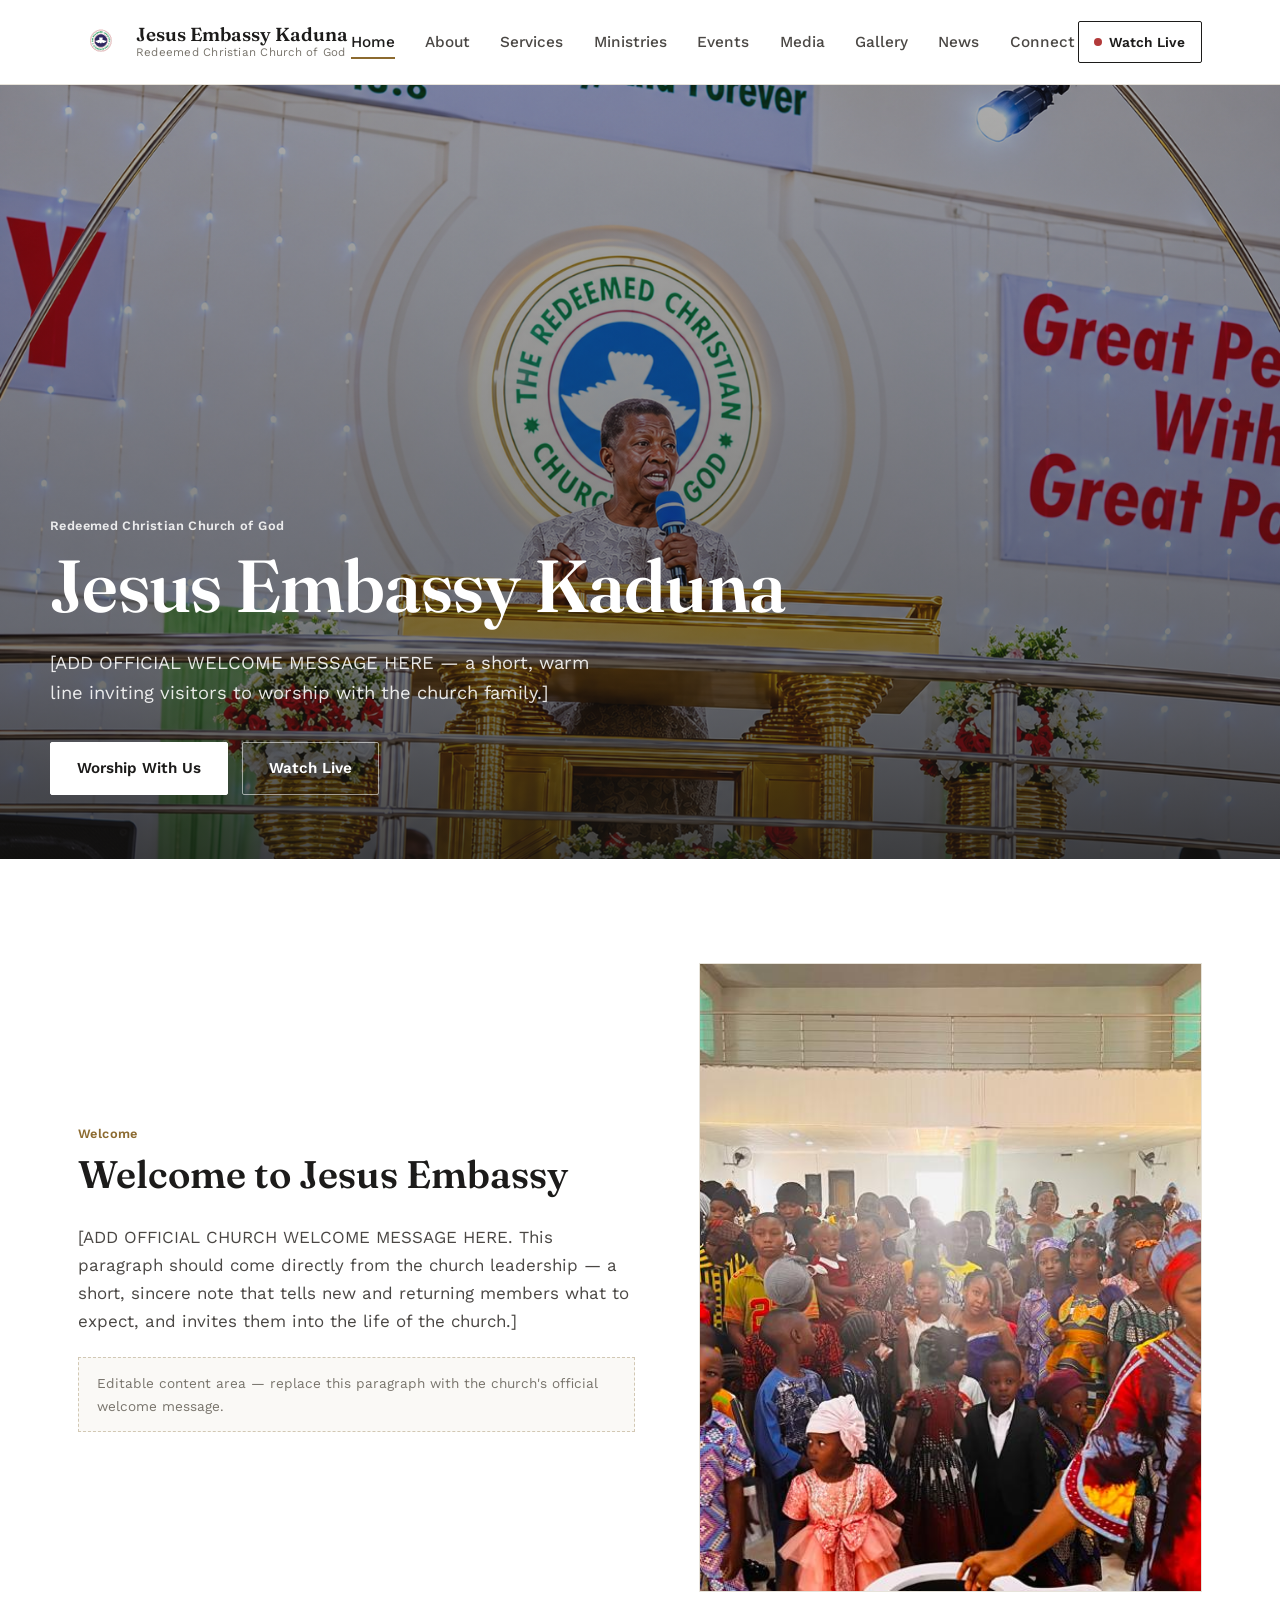
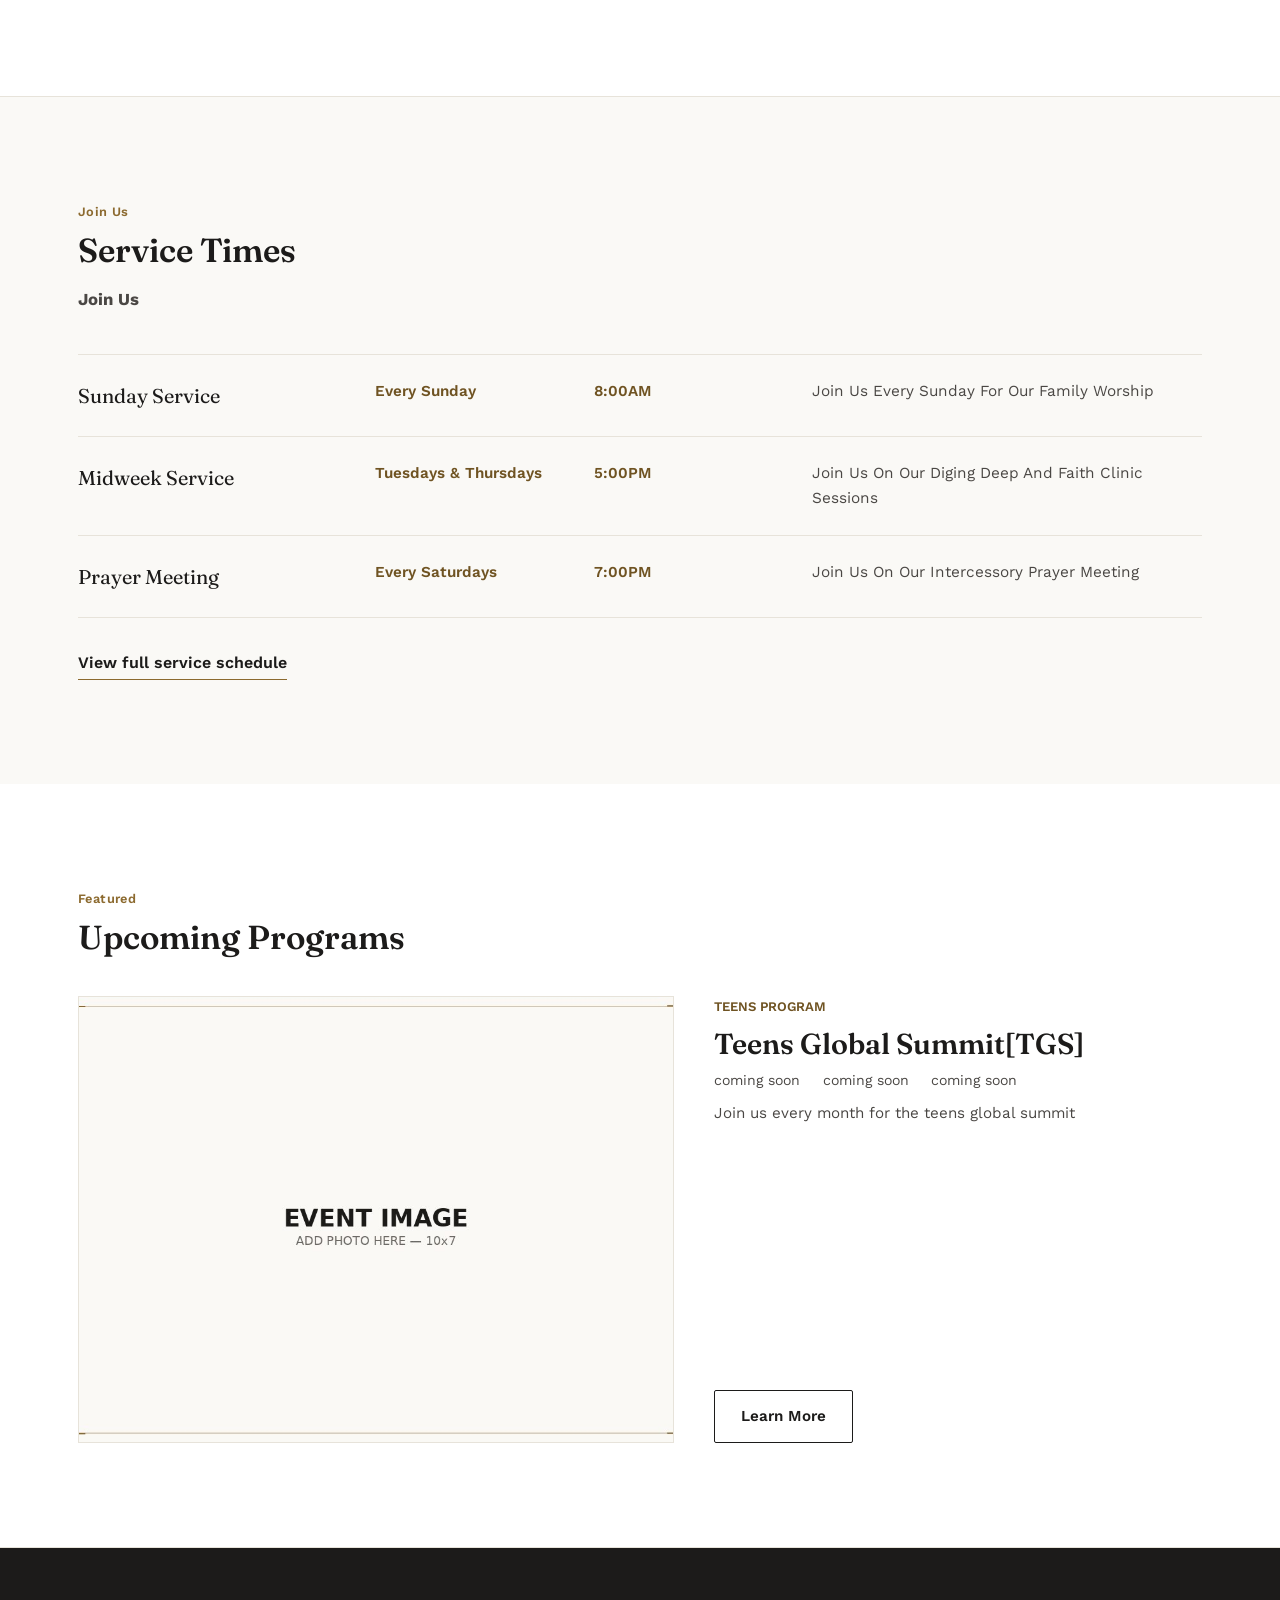
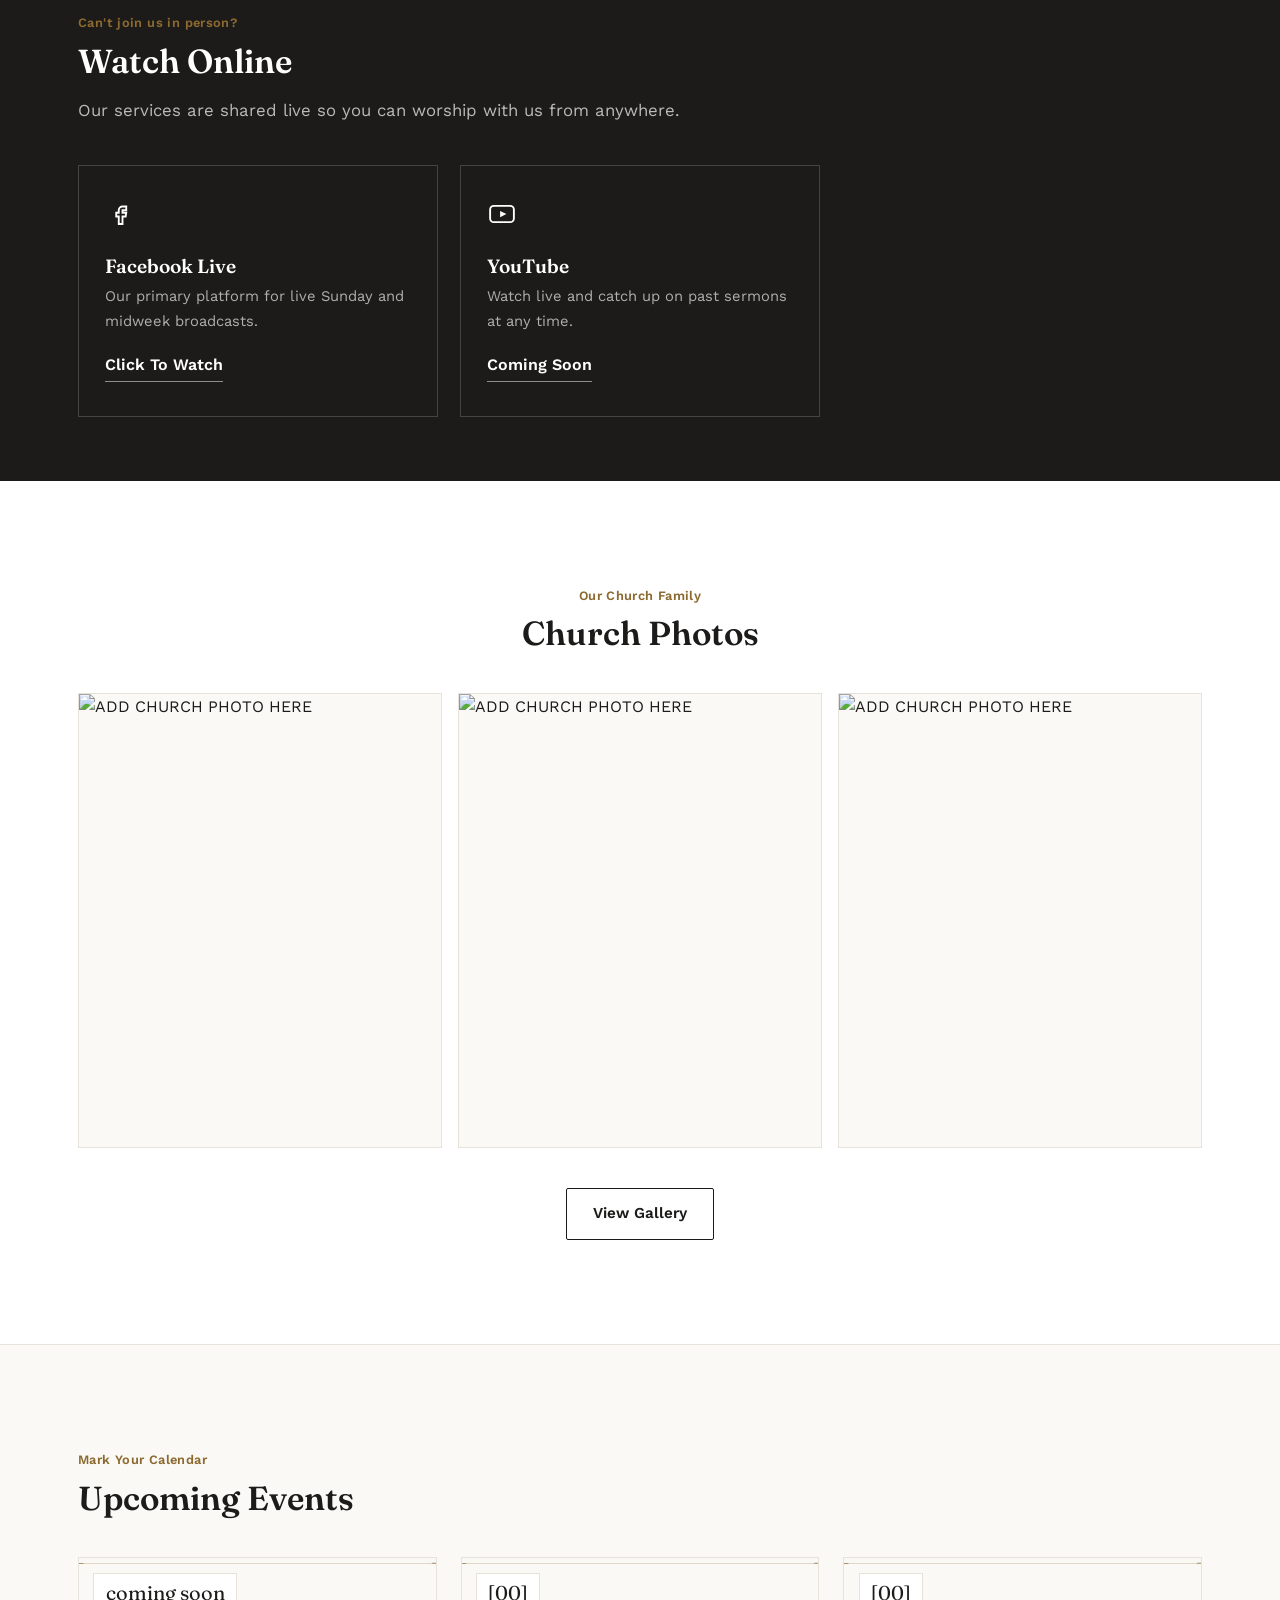
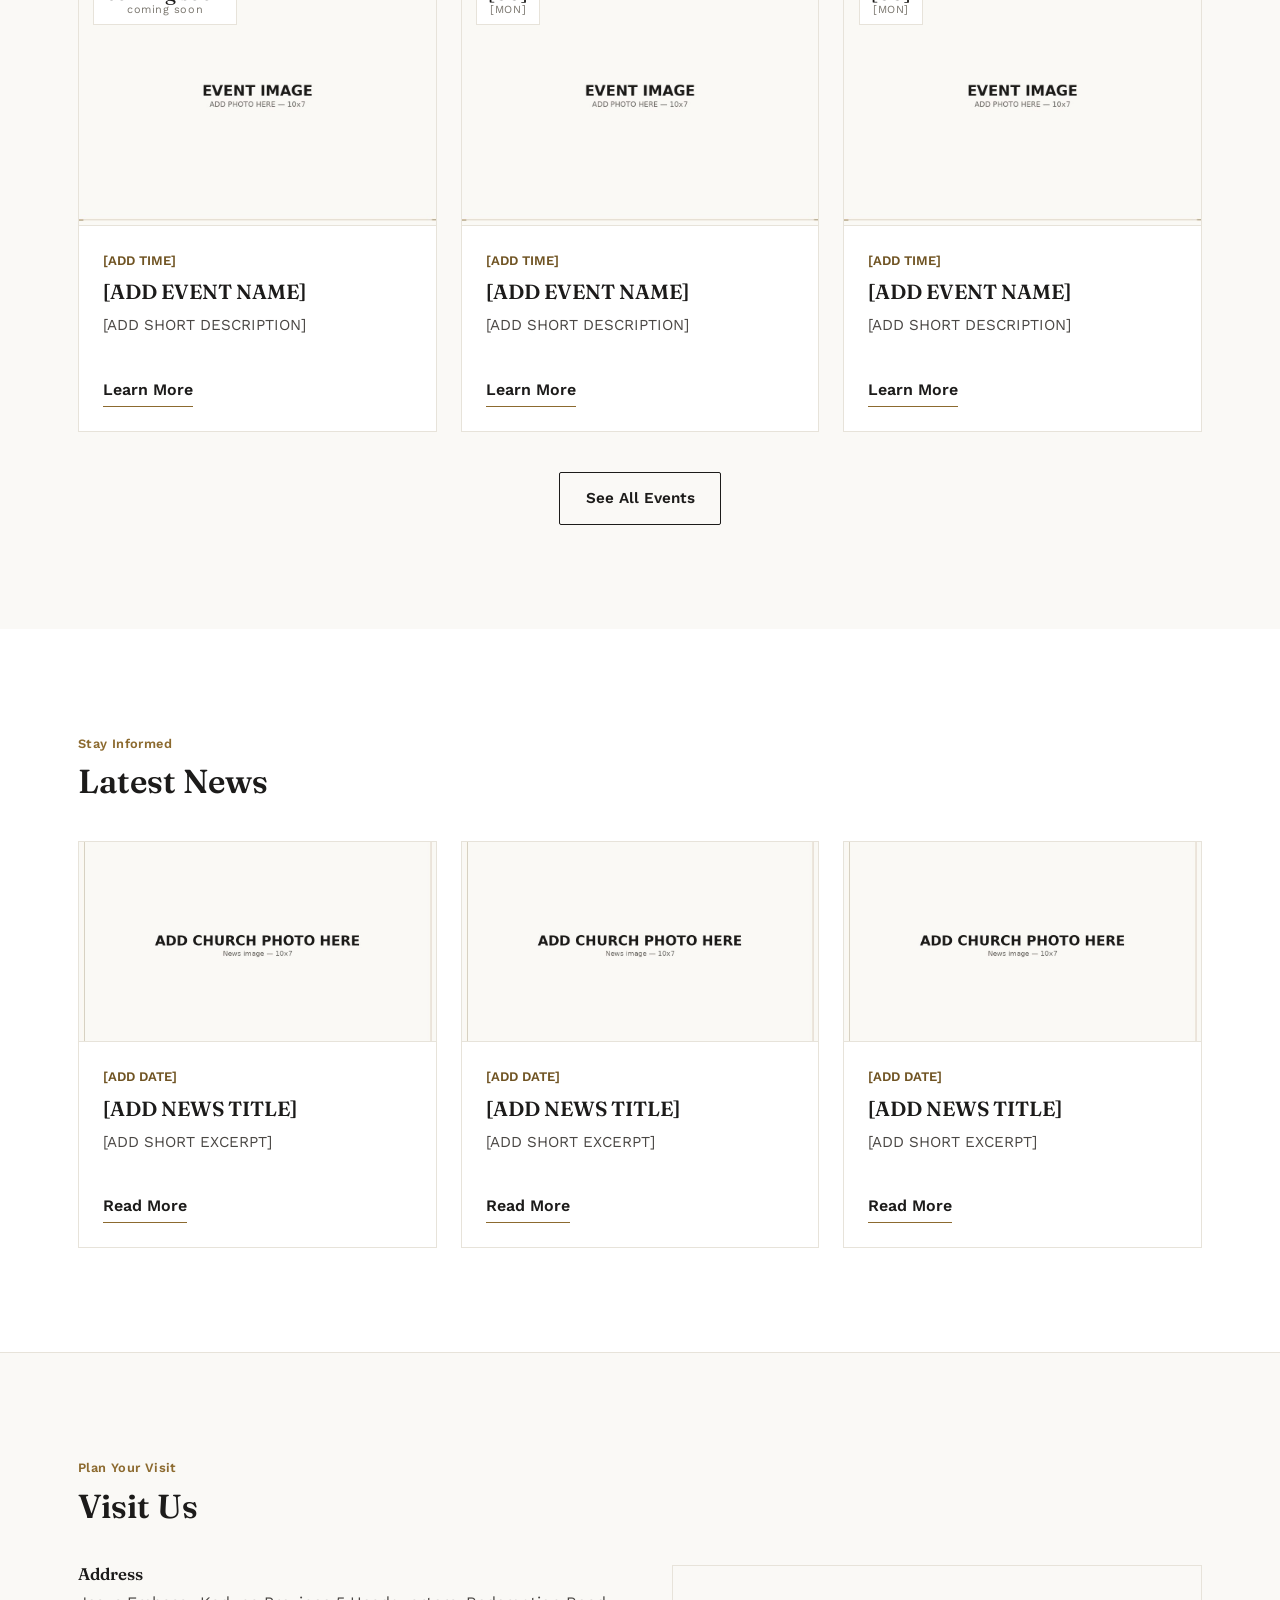
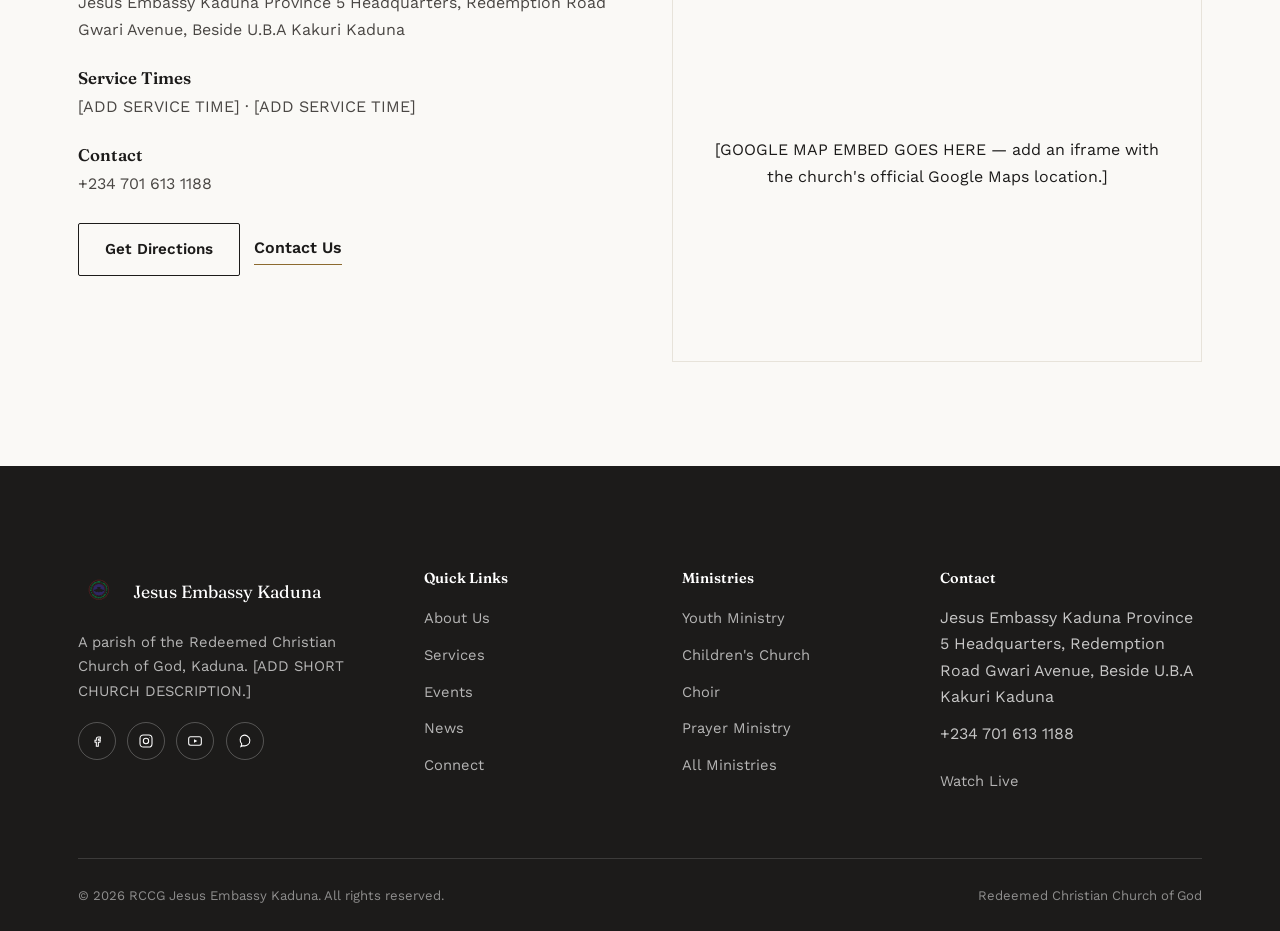
==== index.html @ 8ce3313e "1" ====
<!doctype html>
<html lang="en">
<head>
  <meta charset="UTF-8" />
  <meta name="viewport" content="width=device-width, initial-scale=1.0" />
  <title>Jesus Embassy Kaduna | RCCG</title>
  <meta name="description" content="Jesus Embassy Kaduna is a parish of the Redeemed Christian Church of God (RCCG) in Kaduna. Join us for worship, prayer, and community — in person or online." />
  <link rel="canonical" href="./index.html" />

  <!-- Open Graph -->
  <meta property="og:type" content="website" />
  <meta property="og:title" content="Jesus Embassy Kaduna | RCCG" />
  <meta property="og:description" content="A warm, Christ-centered community in Kaduna. Join us for worship, prayer, and fellowship — in person or online." />
  <meta property="og:image" content="./assets/images/logo/rccg-logo.png" />
  <meta name="twitter:card" content="summary_large_image" />

  <!-- Favicon (RCCG logo) -->
  <link rel="icon" href="./assets/images/logo/rccg-favicon.ico" sizes="any" />
  <link rel="icon" type="image/png" href="./assets/images/logo/rccg-favicon.png" />
  <link rel="apple-touch-icon" href="./assets/images/logo/rccg-favicon.png" />

  <link rel="preconnect" href="https://fonts.googleapis.com" />
  <link rel="preconnect" href="https://fonts.gstatic.com" crossorigin />
  <link href="https://fonts.googleapis.com/css2?family=Fraunces:opsz,wght@9..144,500;9..144,600;9..144,700&family=Work+Sans:wght@400;500;600;700&display=swap" rel="stylesheet" />

  <link rel="stylesheet" href="./css/style.css" />
  <link rel="stylesheet" href="./css/responsive.css" />
</head>
<body>
  <a class="skip-link" href="#main">Skip to content</a>

  <header class="site-header">
    <div class="wrap">
      <a href="./index.html" class="brand">
        <img src="./assets/images/logo/rccg-logo.png" alt="RCCG — Redeemed Christian Church of God logo" />
        <span class="brand-text">
          <span class="brand-name">Jesus Embassy Kaduna</span>
          <span class="brand-sub">Redeemed Christian Church of God</span>
        </span>
      </a>

      <nav class="main-nav" id="main-nav" aria-label="Primary">
        <ul>
          <li><a href="./index.html" aria-current="page">Home</a></li>
          <li><a href="./about.html">About</a></li>
          <li><a href="./services.html">Services</a></li>
          <li><a href="./ministries.html">Ministries</a></li>
          <li><a href="./events.html">Events</a></li>
          <li><a href="./media.html">Media</a></li>
          <li><a href="./gallery.html">Gallery</a></li>
          <li><a href="./news.html">News</a></li>
          <li><a href="./connect.html">Connect</a></li>
        </ul>
        <div class="header-actions-mobile">
          <a href="./media.html#watch-live" class="watch-live-btn"><span class="dot"></span> Watch Live</a>
        </div>
      </nav>

      <div class="header-actions">
        <a href="./media.html#watch-live" class="watch-live-btn"><span class="dot"></span> Watch Live</a>
        <button class="nav-toggle" id="nav-toggle" aria-label="Toggle menu" aria-expanded="false" aria-controls="main-nav">
          <span></span><span></span><span></span>
        </button>
      </div>
    </div>
  </header>

  <main id="main">

    <!-- HERO -->
    <section class="hero">
      <img class="hero-bg" src="./assets/images/hero/hero-main.jpg" alt="ADD CHURCH HERO IMAGE HERE" />
      <div class="hero-content wrap">
        <span class="kicker">Redeemed Christian Church of God</span>
        <h1>Jesus Embassy Kaduna</h1>
        <p class="hero-lede">[ADD OFFICIAL WELCOME MESSAGE HERE — a short, warm line inviting visitors to worship with the church family.]</p>
        <div class="btn-row">
          <a href="./connect.html" class="btn btn--light">Worship With Us</a>
          <a href="./media.html#watch-live" class="btn btn--ghost-light">Watch Live</a>
        </div>
      </div>
    </section>

    <!-- WELCOME -->
    <section class="section">
      <div class="wrap">
        <div class="intro-layout">
          <div class="intro-copy">
            <span class="kicker">Welcome</span>
            <h2>Welcome to Jesus Embassy</h2>
            <p>[ADD OFFICIAL CHURCH WELCOME MESSAGE HERE. This paragraph should come directly from the church leadership — a short, sincere note that tells new and returning members what to expect, and invites them into the life of the church.]</p>
            <div class="editable-note">Editable content area — replace this paragraph with the church's official welcome message.</div>
          </div>
          <div class="img-frame ratio-4-5">
            <img src="./assets/images/hero/photos-3.jpeg" alt="ADD CHURCH PHOTO HERE" />
          </div>
        </div>
      </div>
    </section>

    <!-- SERVICE TIMES -->
    <section class="section section--alt section--border-top">
      <div class="wrap">
        <div class="section-head">
          <span class="kicker">Join Us</span>
          <h2>Service Times</h2>
          <p><b>Join Us</b></p>
        </div>
        <div class="service-list">
          <div class="service-row">
            <span class="service-name">Sunday Service</span>
            <span class="service-meta">Every Sunday</span>
            <span class="service-meta">8:00AM</span>
            <span class="service-desc">Join Us Every Sunday For Our Family Worship</span>
          </div>
          <div class="service-row">
            <span class="service-name">Midweek Service</span>
            <span class="service-meta">Tuesdays & Thursdays</span>
            <span class="service-meta">5:00PM</span>
            <span class="service-desc">Join Us On Our Diging Deep And Faith Clinic Sessions</span>
          </div>
          <div class="service-row">
            <span class="service-name">Prayer Meeting</span>
            <span class="service-meta">Every Saturdays</span>
            <span class="service-meta">7:00PM</span>
            <span class="service-desc">Join Us On Our Intercessory Prayer Meeting</span>
          </div>
        </div>
        <div class="btn-row" style="margin-top:2rem;">
          <a href="./services.html" class="text-link">View full service schedule</a>
        </div>
      </div>
    </section>

    <!-- UPCOMING PROGRAM (featured) -->
    <section class="section">
      <div class="wrap">
        <div class="section-head">
          <span class="kicker">Featured</span>
          <h2>Upcoming Programs</h2>
        </div>
        <div class="grid" style="grid-template-columns: 1.1fr 0.9fr; gap: var(--space-4);">
          <div class="img-frame ratio-4-3">
            <img src="./assets/images/events/event-01.jpg" alt="EVENT IMAGE — ADD PHOTO HERE" />
          </div>
          <div class="card-body" style="padding:0;">
            <span class="card-meta">TEENS PROGRAM</span>
            <h3 class="card-title" style="font-size:1.8rem;">Teens Global Summit[TGS]</h3>
            <ul class="meta-list">
              <li>coming soon</li>
              <li>coming soon</li>
              <li>coming soon</li>
            </ul>
            <p class="card-desc">Join us every month for the teens global summit</p>
            <div class="card-foot">
              <a href="./events.html" class="btn btn--outline">Learn More</a>
            </div>
          </div>
        </div>
      </div>
    </section>

    <!-- WATCH ONLINE -->
    <section class="watch-panel section--border-top" id="watch-live">
      <div class="wrap">
        <div class="section-head">
          <span class="kicker">Can't join us in person?</span>
          <h2>Watch Online</h2>
          <p>Our services are shared live so you can worship with us from anywhere.</p>
        </div>
        <div class="watch-grid">
          <a class="watch-card" href="https://web.facebook.com/p/Rccg-Jesus-Embassy-Province-5-100068351081031/?_rdc=1&_rdr#" data-editable-link="facebook">
            <svg class="platform-icon" width="30" height="30" viewBox="0 0 24 24" fill="none" stroke="#fff" stroke-width="1.5"><path d="M14 9h3V6h-3c-1.7 0-3 1.3-3 3v2H9v3h2v6h3v-6h2.5l.5-3H14V9z"/></svg>
            <h3>Facebook Live</h3>
            <p>Our primary platform for live Sunday and midweek broadcasts.</p>
            <span class="text-link" style="color:#fff; border-color: rgba(255,255,255,0.5);">Click To Watch</span>
          </a>
          <a class="watch-card" href="#" data-editable-link="youtube">
            <svg class="platform-icon" width="30" height="30" viewBox="0 0 24 24" fill="none" stroke="#fff" stroke-width="1.5"><rect x="2.5" y="5.5" width="19" height="13" rx="3"/><path d="M10.5 9.5l5 2.5-5 2.5z" fill="#fff" stroke="none"/></svg>
            <h3>YouTube</h3>
            <p>Watch live and catch up on past sermons at any time.</p>
            <span class="text-link" style="color:#fff; border-color: rgba(255,255,255,0.5);">Coming Soon</span>
          </a>
          <!----
          <a class="watch-card" href="#" data-editable-link="other">
            <svg class="platform-icon" width="30" height="30" viewBox="0 0 24 24" fill="none" stroke="#fff" stroke-width="1.5"><circle cx="12" cy="12" r="9"/><path d="M10 8.5l6 3.5-6 3.5z" fill="#fff" stroke="none"/></svg>
            <h3>Other Platform</h3>
            <p>[ADD ADDITIONAL STREAMING PLATFORM IF SUPPLIED]</p>
            <span class="text-link" style="color:#fff; border-color: rgba(255,255,255,0.5);">[ADD LINK]</span>
          </a>
          -->
        </div>
      </div>
    </section>

    <!-- CHURCH PHOTOS -->
    <section class="section">
      <div class="wrap">
        <div class="section-head section-head--center">
          <span class="kicker">Our Church Family</span>
          <h2>Church Photos</h2>
        </div>
        <div class="photo-strip">
          <a class="img-frame ratio-4-5" href="./gallery.html"><img src="./assets/images/hero/photos-1.jpg" alt="ADD CHURCH PHOTO HERE" /></a>
          <a class="img-frame ratio-4-5" href="./gallery.html"><img src="./assets/images/hero/photos-2.jpg" alt="ADD CHURCH PHOTO HERE" /></a>
          <a class="img-frame ratio-4-5" href="./gallery.html"><img src="./assets/images/hero/photos-3.jpg" alt="ADD CHURCH PHOTO HERE" /></a>
        </div>
        <div style="text-align:center; margin-top: 2.5rem;">
          <a href="./gallery.html" class="btn btn--outline">View Gallery</a>
        </div>
      </div>
    </section>

    <!-- UPCOMING EVENTS -->
    <section class="section section--alt section--border-top">
      <div class="wrap">
        <div class="section-head">
          <span class="kicker">Mark Your Calendar</span>
          <h2>Upcoming Events</h2>
        </div>
        <div class="grid grid--3">
          <div class="card event-card">
            <div class="img-frame ratio-4-3">
              <span class="event-date-badge"><span class="day">coming soon</span><span class="mon">coming soon</span></span>
              <img src="./assets/images/events/event-02.jpg" alt="EVENT IMAGE — ADD PHOTO HERE" />
            </div>
            <div class="card-body">
              <span class="card-meta">[ADD TIME]</span>
              <h3 class="card-title">[ADD EVENT NAME]</h3>
              <p class="card-desc">[ADD SHORT DESCRIPTION]</p>
              <div class="card-foot"><a href="./events.html" class="text-link">Learn More</a></div>
            </div>
          </div>
          <div class="card event-card">
            <div class="img-frame ratio-4-3">
              <span class="event-date-badge"><span class="day">[00]</span><span class="mon">[MON]</span></span>
              <img src="./assets/images/events/event-03.jpg" alt="EVENT IMAGE — ADD PHOTO HERE" />
            </div>
            <div class="card-body">
              <span class="card-meta">[ADD TIME]</span>
              <h3 class="card-title">[ADD EVENT NAME]</h3>
              <p class="card-desc">[ADD SHORT DESCRIPTION]</p>
              <div class="card-foot"><a href="./events.html" class="text-link">Learn More</a></div>
            </div>
          </div>
          <div class="card event-card">
            <div class="img-frame ratio-4-3">
              <span class="event-date-badge"><span class="day">[00]</span><span class="mon">[MON]</span></span>
              <img src="./assets/images/events/event-04.jpg" alt="EVENT IMAGE — ADD PHOTO HERE" />
            </div>
            <div class="card-body">
              <span class="card-meta">[ADD TIME]</span>
              <h3 class="card-title">[ADD EVENT NAME]</h3>
              <p class="card-desc">[ADD SHORT DESCRIPTION]</p>
              <div class="card-foot"><a href="./events.html" class="text-link">Learn More</a></div>
            </div>
          </div>
        </div>
        <div style="text-align:center; margin-top:2.5rem;">
          <a href="./events.html" class="btn btn--outline">See All Events</a>
        </div>
      </div>
    </section>

    <!-- LATEST NEWS -->
    <section class="section">
      <div class="wrap">
        <div class="section-head">
          <span class="kicker">Stay Informed</span>
          <h2>Latest News</h2>
        </div>
        <div class="grid grid--3">
          <div class="card">
            <div class="img-frame ratio-16-9"><img src="./assets/images/news/news-01.jpg" alt="ADD CHURCH PHOTO HERE" /></div>
            <div class="card-body">
              <span class="card-meta">[ADD DATE]</span>
              <h3 class="card-title">[ADD NEWS TITLE]</h3>
              <p class="card-desc">[ADD SHORT EXCERPT]</p>
              <div class="card-foot"><a href="./news.html" class="text-link">Read More</a></div>
            </div>
          </div>
          <div class="card">
            <div class="img-frame ratio-16-9"><img src="./assets/images/news/news-02.jpg" alt="ADD CHURCH PHOTO HERE" /></div>
            <div class="card-body">
              <span class="card-meta">[ADD DATE]</span>
              <h3 class="card-title">[ADD NEWS TITLE]</h3>
              <p class="card-desc">[ADD SHORT EXCERPT]</p>
              <div class="card-foot"><a href="./news.html" class="text-link">Read More</a></div>
            </div>
          </div>
          <div class="card">
            <div class="img-frame ratio-16-9"><img src="./assets/images/news/news-03.jpg" alt="ADD CHURCH PHOTO HERE" /></div>
            <div class="card-body">
              <span class="card-meta">[ADD DATE]</span>
              <h3 class="card-title">[ADD NEWS TITLE]</h3>
              <p class="card-desc">[ADD SHORT EXCERPT]</p>
              <div class="card-foot"><a href="./news.html" class="text-link">Read More</a></div>
            </div>
          </div>
        </div>
      </div>
    </section>

    <!-- VISIT US -->
    <section class="section section--alt section--border-top">
      <div class="wrap">
        <div class="section-head">
          <span class="kicker">Plan Your Visit</span>
          <h2>Visit Us</h2>
        </div>
        <div class="visit-layout">
          <div class="visit-list">
            <div class="visit-item">
              <h3>Address</h3>
              <p>Jesus Embassy Kaduna Province 5 Headquarters, Redemption Road Gwari Avenue, Beside U.B.A Kakuri Kaduna</p>
            </div>
            <div class="visit-item">
              <h3>Service Times</h3>
              <p>[ADD SERVICE TIME] &middot; [ADD SERVICE TIME]</p>
            </div>
            <div class="visit-item">
              <h3>Contact</h3>
              <p>+234 701 613 1188</p>
            </div>
            <div class="btn-row">
              <a href="#" class="btn btn--outline" data-editable-link="google-maps">Get Directions</a>
              <a href="./contact.html" class="text-link">Contact Us</a>
            </div>
          </div>
          <div class="map-frame">
            <p>[GOOGLE MAP EMBED GOES HERE — add an iframe with the church's official Google Maps location.]</p>
          </div>
        </div>
      </div>
    </section>

  </main>

  <footer class="site-footer">
    <div class="wrap">
      <div class="footer-grid">
        <div class="footer-col">
          <div class="footer-brand">
            <img src="./assets/images/logo/rccg-logo.png" alt="RCCG logo" />
            <span class="brand-name">Jesus Embassy Kaduna</span>
          </div>
          <p>A parish of the Redeemed Christian Church of God, Kaduna. [ADD SHORT CHURCH DESCRIPTION.]</p>
          <div class="footer-social">
            <a href="#" aria-label="Facebook" data-editable-link="facebook"><svg width="16" height="16" viewBox="0 0 24 24" fill="none" stroke="#fff" stroke-width="1.6"><path d="M14 9h3V6h-3c-1.7 0-3 1.3-3 3v2H9v3h2v6h3v-6h2.5l.5-3H14V9z"/></svg></a>
            <a href="#" aria-label="Instagram" data-editable-link="instagram"><svg width="16" height="16" viewBox="0 0 24 24" fill="none" stroke="#fff" stroke-width="1.6"><rect x="3" y="3" width="18" height="18" rx="5"/><circle cx="12" cy="12" r="4"/><circle cx="17.2" cy="6.8" r="0.6" fill="#fff" stroke="none"/></svg></a>
            <a href="#" aria-label="YouTube" data-editable-link="youtube"><svg width="16" height="16" viewBox="0 0 24 24" fill="none" stroke="#fff" stroke-width="1.6"><rect x="2.5" y="5.5" width="19" height="13" rx="3"/><path d="M10.5 9.5l5 2.5-5 2.5z" fill="#fff" stroke="none"/></svg></a>
            <a href="#" aria-label="WhatsApp" data-editable-link="whatsapp"><svg width="16" height="16" viewBox="0 0 24 24" fill="none" stroke="#fff" stroke-width="1.6"><path d="M7 17l-1.2 3.3L9.2 19A8 8 0 108 4a8 8 0 00-1 12z"/></svg></a>
          </div>
        </div>
        <div class="footer-col">
          <h4>Quick Links</h4>
          <ul>
            <li><a href="./about.html">About Us</a></li>
            <li><a href="./services.html">Services</a></li>
            <li><a href="./events.html">Events</a></li>
            <li><a href="./news.html">News</a></li>
            <li><a href="./connect.html">Connect</a></li>
          </ul>
        </div>
        <div class="footer-col">
          <h4>Ministries</h4>
          <ul>
            <li><a href="./ministries.html">Youth Ministry</a></li>
            <li><a href="./ministries.html">Children's Church</a></li>
            <li><a href="./ministries.html">Choir</a></li>
            <li><a href="./ministries.html">Prayer Ministry</a></li>
            <li><a href="./ministries.html">All Ministries</a></li>
          </ul>
        </div>
        <div class="footer-col">
          <h4>Contact</h4>
          <ul>
            <li>Jesus Embassy Kaduna Province 5 Headquarters, Redemption Road Gwari Avenue, Beside U.B.A Kakuri Kaduna</li>
            <li>+234 701 613 1188</li>
            <li></li>
            <li><a href="./media.html#watch-live">Watch Live</a></li>
          </ul>
        </div>
      </div>
      <div class="footer-bottom">
        <span>&copy; <span data-year>2026</span> RCCG Jesus Embassy Kaduna. All rights reserved.</span>
        <span>Redeemed Christian Church of God</span>
      </div>
    </div>
  </footer>

  <script src="./js/main.js"></script>
</body>
</html>
---- css/style.css ----
/* ===========================================================
   JESUS EMBASSY KADUNA — CORE STYLESHEET
   Redeemed Christian Church of God (RCCG)
   =========================================================== */

/* ---------- Design tokens ---------- */
:root {
  /* Palette: white base, warm charcoal ink, single antique-gold accent */
  --color-bg: #ffffff;
  --color-bg-alt: #faf9f6;
  --color-ink: #1c1b1a;
  --color-ink-soft: #4a4744;
  --color-ink-faint: #78746c;
  --color-border: #e7e3da;
  --color-border-strong: #d2c8b4;
  --color-accent: #8c6a2f;
  --color-accent-deep: #6f5322;
  --color-white: #ffffff;

  --font-display: "Fraunces", "Iowan Old Style", "Palatino Linotype", Georgia, serif;
  --font-body: "Work Sans", "Segoe UI", Helvetica, Arial, sans-serif;

  --content-width: 1180px;
  --content-width-narrow: 760px;

  --space-1: 0.5rem;
  --space-2: 1rem;
  --space-3: 1.5rem;
  --space-4: 2.5rem;
  --space-5: 4rem;
  --space-6: 6.5rem;

  --radius: 2px;
  --transition: 220ms ease;
}

/* ---------- Reset ---------- */
*, *::before, *::after { box-sizing: border-box; }
html { scroll-behavior: smooth; }
body {
  margin: 0;
  background: var(--color-bg);
  color: var(--color-ink);
  font-family: var(--font-body);
  font-size: 16px;
  line-height: 1.65;
  -webkit-font-smoothing: antialiased;
}
img { max-width: 100%; display: block; }
a { color: inherit; text-decoration: none; }
ul { margin: 0; padding: 0; list-style: none; }
button { font-family: inherit; cursor: pointer; }
h1, h2, h3, h4 { font-family: var(--font-display); font-weight: 600; line-height: 1.18; margin: 0; color: var(--color-ink); }
p { margin: 0 0 1em; }
p:last-child { margin-bottom: 0; }

:focus-visible {
  outline: 2px solid var(--color-accent);
  outline-offset: 3px;
}

@media (prefers-reduced-motion: reduce) {
  html { scroll-behavior: auto; }
  * { animation-duration: 0.001ms !important; animation-iteration-count: 1 !important; transition-duration: 0.001ms !important; }
}

/* ---------- Layout helpers ---------- */
.wrap {
  max-width: var(--content-width);
  margin: 0 auto;
  padding: 0 1.75rem;
}
.wrap--narrow { max-width: var(--content-width-narrow); }

.section { padding: var(--space-6) 0; }
.section--alt { background: var(--color-bg-alt); }
.section--tight { padding: var(--space-5) 0; }
.section--border-top { border-top: 1px solid var(--color-border); }

.section-head {
  max-width: 640px;
  margin-bottom: var(--space-4);
}
.section-head--center { margin-left: auto; margin-right: auto; text-align: center; }

.kicker {
  display: block;
  font-family: var(--font-body);
  font-size: 0.8rem;
  letter-spacing: 0.03em;
  color: var(--color-accent);
  margin-bottom: 0.6em;
  font-weight: 600;
}
.section-head h2 {
  font-size: clamp(1.9rem, 2.6vw, 2.6rem);
  margin-bottom: 0.5em;
}
.section-head p { color: var(--color-ink-soft); font-size: 1.05rem; }

.rule {
  border: none;
  border-top: 1px solid var(--color-border);
  margin: var(--space-5) 0;
}

.grid {
  display: grid;
  gap: var(--space-3);
}
.grid--2 { grid-template-columns: repeat(2, 1fr); }
.grid--3 { grid-template-columns: repeat(3, 1fr); }
.grid--4 { grid-template-columns: repeat(4, 1fr); }

/* ---------- Buttons ---------- */
.btn {
  display: inline-flex;
  align-items: center;
  gap: 0.55em;
  padding: 0.85em 1.7em;
  font-size: 0.95rem;
  font-weight: 600;
  border: 1px solid var(--color-ink);
  border-radius: var(--radius);
  background: var(--color-ink);
  color: var(--color-white);
  transition: background var(--transition), color var(--transition), border-color var(--transition);
  white-space: nowrap;
}
.btn:hover { background: var(--color-accent-deep); border-color: var(--color-accent-deep); color: var(--color-white); }

.btn--outline {
  background: transparent;
  color: var(--color-ink);
  border-color: var(--color-ink);
}
.btn--outline:hover { background: var(--color-ink); color: var(--color-white); }

.btn--light {
  background: var(--color-white);
  color: var(--color-ink);
  border-color: var(--color-white);
}
.btn--light:hover { background: transparent; color: var(--color-white); border-color: var(--color-white); }

.btn--ghost-light {
  background: transparent;
  color: var(--color-white);
  border-color: rgba(255,255,255,0.55);
}
.btn--ghost-light:hover { background: rgba(255,255,255,0.12); border-color: var(--color-white); }

.btn--accent { background: var(--color-accent); border-color: var(--color-accent); }
.btn--accent:hover { background: var(--color-accent-deep); border-color: var(--color-accent-deep); }

.btn--sm { padding: 0.6em 1.3em; font-size: 0.85rem; }
.btn--full { width: 100%; justify-content: center; }

.btn-row { display: flex; flex-wrap: wrap; gap: 0.9rem; align-items: center; }

.text-link {
  display: inline-flex;
  align-items: center;
  gap: 0.4em;
  font-weight: 600;
  border-bottom: 1px solid var(--color-accent);
  padding-bottom: 0.15em;
  transition: color var(--transition), border-color var(--transition);
}
.text-link:hover { color: var(--color-accent); }

/* ---------- Site header ---------- */
.site-header {
  position: sticky;
  top: 0;
  z-index: 100;
  background: rgba(255,255,255,0.94);
  backdrop-filter: saturate(180%) blur(10px);
  border-bottom: 1px solid var(--color-border);
}
.site-header .wrap {
  display: flex;
  align-items: center;
  justify-content: space-between;
  height: 84px;
}
.brand {
  display: flex;
  align-items: center;
  gap: 0.75rem;
  min-width: 0;
}
.brand img {
  height: 46px;
  width: 46px;
  object-fit: contain;
  flex-shrink: 0;
}
.brand-text {
  display: flex;
  flex-direction: column;
  line-height: 1.2;
  min-width: 0;
}
.brand-text .brand-name {
  font-family: var(--font-display);
  font-weight: 600;
  font-size: 1.18rem;
  color: var(--color-ink);
  white-space: nowrap;
}
.brand-text .brand-sub {
  font-size: 0.72rem;
  color: var(--color-ink-faint);
  letter-spacing: 0.02em;
  white-space: nowrap;
}

.main-nav { display: flex; align-items: center; gap: var(--space-4); }
.main-nav ul { display: flex; gap: 1.9rem; }
.header-actions-mobile { display: none; }
.main-nav a {
  font-size: 0.96rem;
  font-weight: 500;
  color: var(--color-ink-soft);
  position: relative;
  padding: 0.3em 0;
  transition: color var(--transition);
}
.main-nav a:hover, .main-nav a[aria-current="page"] { color: var(--color-ink); }
.main-nav a[aria-current="page"]::after {
  content: "";
  position: absolute;
  left: 0; right: 0; bottom: -4px;
  height: 2px;
  background: var(--color-accent);
}

.header-actions { display: flex; align-items: center; gap: 1.1rem; }

.watch-live-btn {
  display: inline-flex;
  align-items: center;
  gap: 0.5em;
  padding: 0.6em 1.15em;
  border: 1px solid var(--color-ink);
  border-radius: var(--radius);
  font-size: 0.86rem;
  font-weight: 600;
  color: var(--color-ink);
  transition: background var(--transition), color var(--transition);
}
.watch-live-btn:hover { background: var(--color-ink); color: var(--color-white); }
.watch-live-btn .dot {
  width: 8px; height: 8px; border-radius: 50%;
  background: #b23a3a;
  display: inline-block;
}

.nav-toggle {
  display: none;
  flex-direction: column;
  justify-content: center;
  gap: 5px;
  width: 40px;
  height: 40px;
  border: 1px solid var(--color-border-strong);
  background: transparent;
  border-radius: var(--radius);
}
.nav-toggle span {
  display: block;
  width: 18px;
  height: 2px;
  margin: 0 auto;
  background: var(--color-ink);
  transition: transform var(--transition), opacity var(--transition);
}
.nav-toggle[aria-expanded="true"] span:nth-child(1) { transform: translateY(7px) rotate(45deg); }
.nav-toggle[aria-expanded="true"] span:nth-child(2) { opacity: 0; }
.nav-toggle[aria-expanded="true"] span:nth-child(3) { transform: translateY(-7px) rotate(-45deg); }

/* ---------- Hero ---------- */
.hero {
  position: relative;
  display: flex;
  align-items: flex-end;
  min-height: 86vh;
  color: var(--color-white);
  overflow: hidden;
}
.hero img.hero-bg {
  position: absolute; inset: 0;
  width: 100%; height: 100%;
  object-fit: cover;
  z-index: 0;
}
.hero::before {
  content: "";
  position: absolute; inset: 0;
  background: linear-gradient(180deg, rgba(20,19,17,0.35) 0%, rgba(20,19,17,0.55) 70%, rgba(20,19,17,0.78) 100%);
  z-index: 1;
}
.hero-content {
  position: relative;
  z-index: 2;
  width: 100%;
  padding: var(--space-6) 0 var(--space-5);
}
.hero-content .kicker { color: rgba(255,255,255,0.86); }
.hero-content h1 {
  font-size: clamp(2.6rem, 6vw, 4.6rem);
  color: var(--color-white);
  letter-spacing: -0.01em;
  max-width: 900px;
}
.hero-content .hero-lede {
  margin-top: 1.1rem;
  font-size: 1.15rem;
  max-width: 560px;
  color: rgba(255,255,255,0.88);
}
.hero-content .btn-row { margin-top: 2.1rem; }

.page-banner {
  position: relative;
  min-height: 46vh;
  display: flex;
  align-items: flex-end;
  color: var(--color-white);
  overflow: hidden;
}
.page-banner img { position: absolute; inset: 0; width: 100%; height: 100%; object-fit: cover; }
.page-banner::before {
  content: "";
  position: absolute; inset: 0;
  background: linear-gradient(180deg, rgba(20,19,17,0.3) 0%, rgba(20,19,17,0.72) 100%);
}
.page-banner .wrap { position: relative; z-index: 2; padding-bottom: var(--space-4); }
.page-banner .kicker { color: rgba(255,255,255,0.85); }
.page-banner h1 { font-size: clamp(2.1rem, 4.4vw, 3.2rem); color: var(--color-white); }
.breadcrumb {
  font-size: 0.85rem;
  color: rgba(255,255,255,0.75);
  margin-bottom: 0.9rem;
}
.breadcrumb a { border-bottom: 1px solid rgba(255,255,255,0.4); }
.breadcrumb a:hover { color: var(--color-white); }

/* ---------- Image placeholder blocks ---------- */
.img-frame {
  position: relative;
  overflow: hidden;
  background: var(--color-bg-alt);
  border: 1px solid var(--color-border);
}
.img-frame img { width: 100%; height: 100%; object-fit: cover; }
.ratio-4-3 { aspect-ratio: 4 / 3; }
.ratio-3-4 { aspect-ratio: 3 / 4; }
.ratio-16-9 { aspect-ratio: 16 / 9; }
.ratio-1-1 { aspect-ratio: 1 / 1; }
.ratio-4-5 { aspect-ratio: 4 / 5; }

/* ---------- Welcome / intro section ---------- */
.intro-layout {
  display: grid;
  grid-template-columns: 1.05fr 0.95fr;
  gap: var(--space-5);
  align-items: center;
}
.intro-copy .kicker { display: block; }
.intro-copy h2 { font-size: clamp(1.9rem, 3vw, 2.7rem); margin-bottom: 0.7em; }
.intro-copy p { color: var(--color-ink-soft); font-size: 1.06rem; }
.editable-note {
  margin-top: 1.3rem;
  padding: 0.9rem 1.1rem;
  border: 1px dashed var(--color-border-strong);
  font-size: 0.85rem;
  color: var(--color-ink-faint);
  background: var(--color-bg-alt);
}

/* ---------- Service times ---------- */
.service-list { display: flex; flex-direction: column; }
.service-row {
  display: grid;
  grid-template-columns: 1.4fr 1fr 1fr 2fr;
  gap: var(--space-3);
  align-items: start;
  padding: var(--space-3) 0;
  border-top: 1px solid var(--color-border);
}
.service-list .service-row:last-child { border-bottom: 1px solid var(--color-border); }
.service-row .service-name { font-family: var(--font-display); font-size: 1.25rem; }
.service-row .service-meta { color: var(--color-accent-deep); font-weight: 600; font-size: 0.95rem; }
.service-row .service-desc { color: var(--color-ink-soft); font-size: 0.96rem; }

/* ---------- Cards: events / news / ministries ---------- */
.card {
  border: 1px solid var(--color-border);
  background: var(--color-white);
  display: flex;
  flex-direction: column;
}
.card .img-frame { border: none; border-bottom: 1px solid var(--color-border); }
.card-body { padding: 1.5rem; display: flex; flex-direction: column; gap: 0.55rem; flex: 1; }
.card-meta { font-size: 0.82rem; color: var(--color-accent-deep); font-weight: 600; }
.card-title { font-family: var(--font-display); font-size: 1.28rem; }
.card-desc { color: var(--color-ink-soft); font-size: 0.95rem; }
.card-foot { margin-top: auto; padding-top: 0.9rem; }

.event-card .event-date-badge {
  position: absolute;
  top: 0.9rem; left: 0.9rem;
  background: var(--color-white);
  border: 1px solid var(--color-border);
  padding: 0.5rem 0.7rem;
  text-align: center;
  line-height: 1.1;
  z-index: 2;
}
.event-card .img-frame { position: relative; }
.event-date-badge .day { display: block; font-family: var(--font-display); font-size: 1.25rem; }
.event-date-badge .mon { display: block; font-size: 0.68rem; letter-spacing: 0.05em; color: var(--color-ink-faint); }

.meta-list { display: flex; flex-wrap: wrap; gap: 0.9rem 1.4rem; font-size: 0.88rem; color: var(--color-ink-soft); }
.meta-list li { display: flex; align-items: center; gap: 0.45em; }
.meta-list svg { flex-shrink: 0; opacity: 0.7; }

/* ---------- Watch online ---------- */
.watch-panel {
  background: var(--color-ink);
  color: var(--color-white);
  padding: var(--space-5) 0;
}
.watch-panel .section-head h2 { color: var(--color-white); }
.watch-panel .section-head p { color: rgba(255,255,255,0.7); }
.watch-grid {
  display: grid;
  grid-template-columns: repeat(3, 1fr);
  gap: 1.4rem;
}
.watch-card {
  border: 1px solid rgba(255,255,255,0.18);
  padding: 2.1rem 1.6rem;
  text-align: left;
  transition: border-color var(--transition), background var(--transition);
}
.watch-card:hover { border-color: rgba(255,255,255,0.5); background: rgba(255,255,255,0.03); }
.watch-card .platform-icon { margin-bottom: 1.1rem; }
.watch-card h3 { color: var(--color-white); font-size: 1.2rem; margin-bottom: 0.4rem; }
.watch-card p { color: rgba(255,255,255,0.65); font-size: 0.92rem; margin-bottom: 1.2rem; }

/* ---------- Photo strip ---------- */
.photo-strip {
  display: grid;
  grid-template-columns: repeat(3, 1fr);
  gap: 1rem;
}

/* ---------- Visit us / map ---------- */
.visit-layout {
  display: grid;
  grid-template-columns: 1fr 1fr;
  gap: var(--space-5);
  align-items: start;
}
.visit-list { display: flex; flex-direction: column; gap: 1.6rem; }
.visit-item h3 { font-size: 1.05rem; margin-bottom: 0.35rem; }
.visit-item p { color: var(--color-ink-soft); }
.map-frame {
  border: 1px solid var(--color-border);
  aspect-ratio: 4/3;
  background: var(--color-bg-alt);
  display: flex;
  align-items: center;
  justify-content: center;
  text-align: center;
  padding: 2rem;
}

/* ---------- Leadership ---------- */
.leader-card { text-align: left; }
.leader-card .img-frame { margin-bottom: 1.1rem; }
.leader-card h3 { font-size: 1.2rem; margin-bottom: 0.15rem; }
.leader-card .role { color: var(--color-accent-deep); font-weight: 600; font-size: 0.88rem; margin-bottom: 0.7rem; display: block; }
.leader-card p { color: var(--color-ink-soft); font-size: 0.93rem; }

/* ---------- Belief list ---------- */
.belief-list { display: grid; grid-template-columns: repeat(2, 1fr); gap: 0 var(--space-4); }
.belief-item {
  padding: 1.3rem 0;
  border-top: 1px solid var(--color-border);
}
.belief-item h3 { font-size: 1.05rem; margin-bottom: 0.4rem; }
.belief-item p { color: var(--color-ink-soft); font-size: 0.93rem; }

/* ---------- Ministries directory ---------- */
.filter-row {
  display: flex;
  flex-wrap: wrap;
  gap: 0.6rem;
  margin-bottom: var(--space-4);
}
.filter-btn {
  padding: 0.5em 1.1em;
  border: 1px solid var(--color-border-strong);
  background: transparent;
  font-size: 0.85rem;
  font-weight: 600;
  color: var(--color-ink-soft);
  border-radius: var(--radius);
  transition: all var(--transition);
}
.filter-btn:hover { border-color: var(--color-ink); color: var(--color-ink); }
.filter-btn.active { background: var(--color-ink); border-color: var(--color-ink); color: var(--color-white); }

/* ---------- Gallery ---------- */
.gallery-grid {
  display: grid;
  grid-template-columns: repeat(4, 1fr);
  gap: 0.75rem;
}
.gallery-item {
  position: relative;
  overflow: hidden;
  border: 1px solid var(--color-border);
  cursor: zoom-in;
}
.gallery-item img { transition: transform 420ms ease; }
.gallery-item:hover img { transform: scale(1.045); }
.gallery-item .gallery-cat {
  position: absolute; left: 0.7rem; bottom: 0.7rem;
  background: rgba(28,27,26,0.78);
  color: #fff;
  font-size: 0.72rem;
  padding: 0.3em 0.7em;
  opacity: 0;
  transition: opacity var(--transition);
}
.gallery-item:hover .gallery-cat { opacity: 1; }

.lightbox {
  position: fixed; inset: 0;
  background: rgba(12,11,10,0.94);
  display: none;
  align-items: center;
  justify-content: center;
  z-index: 1000;
  padding: 2rem;
}
.lightbox.open { display: flex; }
.lightbox img { max-width: 90vw; max-height: 82vh; object-fit: contain; border: 1px solid rgba(255,255,255,0.15); }
.lightbox-close, .lightbox-prev, .lightbox-next {
  position: absolute;
  background: transparent;
  border: 1px solid rgba(255,255,255,0.4);
  color: #fff;
  width: 44px; height: 44px;
  border-radius: 50%;
  display: flex; align-items: center; justify-content: center;
  transition: background var(--transition);
}
.lightbox-close:hover, .lightbox-prev:hover, .lightbox-next:hover { background: rgba(255,255,255,0.15); }
.lightbox-close { top: 1.5rem; right: 1.5rem; }
.lightbox-prev { left: 1.5rem; top: 50%; transform: translateY(-50%); }
.lightbox-next { right: 1.5rem; top: 50%; transform: translateY(-50%); }
.lightbox-caption { position: absolute; bottom: 1.5rem; left: 0; right: 0; text-align: center; color: rgba(255,255,255,0.75); font-size: 0.9rem; }

/* ---------- Sermon / media list ---------- */
.sermon-toolbar {
  display: flex;
  gap: 1rem;
  flex-wrap: wrap;
  margin-bottom: var(--space-4);
}
.sermon-toolbar input, .sermon-toolbar select {
  padding: 0.75em 1em;
  border: 1px solid var(--color-border-strong);
  background: var(--color-white);
  font-family: inherit;
  font-size: 0.92rem;
  border-radius: var(--radius);
  color: var(--color-ink);
}
.sermon-toolbar input { flex: 1; min-width: 220px; }

.sermon-row {
  display: grid;
  grid-template-columns: 90px 1fr auto;
  gap: 1.4rem;
  align-items: center;
  padding: 1.3rem 0;
  border-top: 1px solid var(--color-border);
}
.sermon-list .sermon-row:last-child { border-bottom: 1px solid var(--color-border); }
.sermon-index { font-family: var(--font-display); font-size: 1.6rem; color: var(--color-border-strong); }
.sermon-title { font-size: 1.08rem; font-weight: 600; margin-bottom: 0.2rem; }
.sermon-sub { font-size: 0.85rem; color: var(--color-ink-faint); }
.sermon-links { display: flex; gap: 0.6rem; }
.no-results { padding: var(--space-4) 0; color: var(--color-ink-faint); text-align: center; display: none; }
.no-results.show { display: block; }

/* ---------- Forms ---------- */
.form-grid { display: grid; grid-template-columns: 1fr 1fr; gap: 1.1rem; }
.form-field { display: flex; flex-direction: column; gap: 0.4rem; }
.form-field.full { grid-column: 1 / -1; }
.form-field label { font-size: 0.86rem; font-weight: 600; color: var(--color-ink-soft); }
.form-field input, .form-field select, .form-field textarea {
  padding: 0.85em 1em;
  border: 1px solid var(--color-border-strong);
  background: var(--color-white);
  font-family: inherit;
  font-size: 0.96rem;
  color: var(--color-ink);
  border-radius: var(--radius);
  transition: border-color var(--transition);
}
.form-field input:focus, .form-field select:focus, .form-field textarea:focus { border-color: var(--color-accent); }
.form-field textarea { resize: vertical; min-height: 130px; }
.form-note { font-size: 0.82rem; color: var(--color-ink-faint); margin-top: 1.1rem; }
.form-success {
  display: none;
  padding: 1rem 1.2rem;
  border: 1px solid var(--color-border-strong);
  background: var(--color-bg-alt);
  font-size: 0.92rem;
  margin-top: 1.2rem;
}
.form-success.show { display: block; }

.panel {
  background: var(--color-bg-alt);
  border: 1px solid var(--color-border);
  padding: var(--space-4);
}

/* ---------- Fellowship finder ---------- */
.fellowship-search { display: flex; gap: 1rem; margin-bottom: var(--space-4); flex-wrap: wrap; }
.fellowship-search input, .fellowship-search select { flex: 1; min-width: 200px; }
.fellowship-card { padding: 1.5rem; border: 1px solid var(--color-border); }
.fellowship-card h3 { font-size: 1.1rem; margin-bottom: 0.3rem; }
.fellowship-card .area-tag { font-size: 0.78rem; color: var(--color-accent-deep); font-weight: 600; }

/* ---------- CTA band ---------- */
.cta-band {
  background: var(--color-bg-alt);
  border-top: 1px solid var(--color-border);
  border-bottom: 1px solid var(--color-border);
  padding: var(--space-5) 0;
  text-align: center;
}
.cta-band h2 { font-size: clamp(1.8rem, 3vw, 2.4rem); margin-bottom: 0.6em; }
.cta-band p { color: var(--color-ink-soft); max-width: 520px; margin: 0 auto 1.8rem; }

/* ---------- Footer ---------- */
.site-footer { background: var(--color-ink); color: rgba(255,255,255,0.75); padding: var(--space-6) 0 var(--space-3); }
.footer-grid {
  display: grid;
  grid-template-columns: 1.4fr 1fr 1fr 1.2fr;
  gap: var(--space-4);
  padding-bottom: var(--space-5);
}
.footer-brand { display: flex; align-items: center; gap: 0.8rem; margin-bottom: 1.1rem; }
.footer-brand img { height: 42px; width: 42px; object-fit: contain; }
.footer-brand .brand-name { font-family: var(--font-display); color: var(--color-white); font-size: 1.1rem; }
.footer-col h4 { color: var(--color-white); font-size: 0.9rem; margin-bottom: 1.1rem; font-weight: 600; }
.footer-col ul { display: flex; flex-direction: column; gap: 0.65rem; }
.footer-col a, .footer-col p { color: rgba(255,255,255,0.68); font-size: 0.92rem; transition: color var(--transition); }
.footer-col a:hover { color: var(--color-white); }
.footer-social { display: flex; gap: 0.7rem; margin-top: 1.2rem; }
.footer-social a {
  width: 38px; height: 38px;
  border: 1px solid rgba(255,255,255,0.25);
  border-radius: 50%;
  display: flex; align-items: center; justify-content: center;
  transition: border-color var(--transition), background var(--transition);
}
.footer-social a:hover { border-color: var(--color-white); background: rgba(255,255,255,0.08); }
.footer-bottom {
  border-top: 1px solid rgba(255,255,255,0.14);
  padding-top: 1.6rem;
  display: flex;
  justify-content: space-between;
  flex-wrap: wrap;
  gap: 0.8rem;
  font-size: 0.82rem;
  color: rgba(255,255,255,0.5);
}

/* ---------- Utility ---------- */
.mt-0 { margin-top: 0 !important; }
.hidden { display: none !important; }
.tag {
  display: inline-block;
  font-size: 0.72rem;
  font-weight: 600;
  letter-spacing: 0.02em;
  padding: 0.3em 0.75em;
  border: 1px solid var(--color-border-strong);
  color: var(--color-ink-soft);
}
.tag--accent { border-color: var(--color-accent); color: var(--color-accent-deep); }

.skip-link {
  position: absolute; left: -999px; top: 0;
  background: var(--color-ink); color: #fff;
  padding: 0.8em 1.2em; z-index: 2000;
}
.skip-link:focus { left: 1rem; top: 1rem; }
---- css/responsive.css ----
/* ===========================================================
   RESPONSIVE RULES — tablet + mobile
   =========================================================== */

/* ---------- Tablet (≤1024px) ---------- */
@media (max-width: 1024px) {
  .grid--4 { grid-template-columns: repeat(2, 1fr); }
  .grid--3 { grid-template-columns: repeat(2, 1fr); }
  .watch-grid { grid-template-columns: repeat(3, 1fr); gap: 1rem; }
  .gallery-grid { grid-template-columns: repeat(3, 1fr); }
  .footer-grid { grid-template-columns: 1fr 1fr; gap: var(--space-4) var(--space-3); }
  .belief-list { grid-template-columns: 1fr; }
  .intro-layout { gap: var(--space-4); }
}

/* ---------- Nav collapse (≤900px) ---------- */
@media (max-width: 900px) {
  .main-nav {
    position: fixed;
    inset: 84px 0 0 0;
    background: var(--color-white);
    flex-direction: column;
    align-items: stretch;
    padding: var(--space-3) 1.75rem var(--space-5);
    transform: translateY(-8px);
    opacity: 0;
    pointer-events: none;
    transition: opacity var(--transition), transform var(--transition);
    overflow-y: auto;
    gap: 0;
  }
  .main-nav.open { opacity: 1; transform: translateY(0); pointer-events: auto; }
  .main-nav ul { flex-direction: column; gap: 0; }
  .main-nav ul li { border-bottom: 1px solid var(--color-border); }
  .main-nav ul li a { display: block; padding: 1.1rem 0; font-size: 1.05rem; }
  .main-nav .header-actions-mobile { display: block; margin-top: 1.5rem; }
  .nav-toggle { display: flex; }
  .site-header .header-actions > .watch-live-btn { display: none; }
  .main-nav .watch-live-btn { display: inline-flex; }
}

/* ---------- Small tablet / large phone (≤768px) ---------- */
@media (max-width: 768px) {
  :root { --space-6: 4rem; --space-5: 2.75rem; }
  .grid--4, .grid--3, .grid--2 { grid-template-columns: 1fr; }
  .intro-layout { grid-template-columns: 1fr; }
  .intro-layout .img-frame { order: -1; }
  .visit-layout { grid-template-columns: 1fr; }
  .watch-grid { grid-template-columns: 1fr; }
  .photo-strip { grid-template-columns: 1fr 1fr; }
  .photo-strip a:first-child { grid-column: 1 / -1; }
  .footer-grid { grid-template-columns: 1fr 1fr; }
  .service-row { grid-template-columns: 1fr; gap: 0.35rem; }
  .service-row .service-meta { color: var(--color-accent-deep); }
  .gallery-grid { grid-template-columns: repeat(2, 1fr); }
  .sermon-row { grid-template-columns: 60px 1fr; }
  .sermon-links { grid-column: 1 / -1; }
  .form-grid { grid-template-columns: 1fr; }
  .footer-bottom { flex-direction: column; align-items: flex-start; }
  .brand-text .brand-sub { display: none; }
}

/* ---------- Phone (≤560px) ---------- */
@media (max-width: 560px) {
  .wrap { padding: 0 1.15rem; }
  .site-header .wrap { height: 68px; }
  .brand img { height: 38px; width: 38px; }
  .brand-text .brand-name { font-size: 1rem; }
  .main-nav { inset: 68px 0 0 0; }
  .hero { min-height: 92vh; }
  .hero-content h1 { font-size: 2.2rem; }
  .hero-content .hero-lede { font-size: 1rem; }
  .page-banner { min-height: 34vh; }
  .footer-grid { grid-template-columns: 1fr; gap: var(--space-3); }
  .gallery-grid { grid-template-columns: repeat(2, 1fr); gap: 0.5rem; }
  .lightbox-prev, .lightbox-next { width: 38px; height: 38px; }
  .lightbox-prev { left: 0.6rem; }
  .lightbox-next { right: 0.6rem; }
  .lightbox-close { top: 0.8rem; right: 0.8rem; }
  .cta-band, .section { padding-top: var(--space-5); padding-bottom: var(--space-5); }
  .btn { width: 100%; justify-content: center; }
  .btn-row { flex-direction: column; align-items: stretch; }
  .hero-content .btn-row .btn { width: auto; }
  .hero-content .btn-row { flex-direction: row; flex-wrap: wrap; }
}
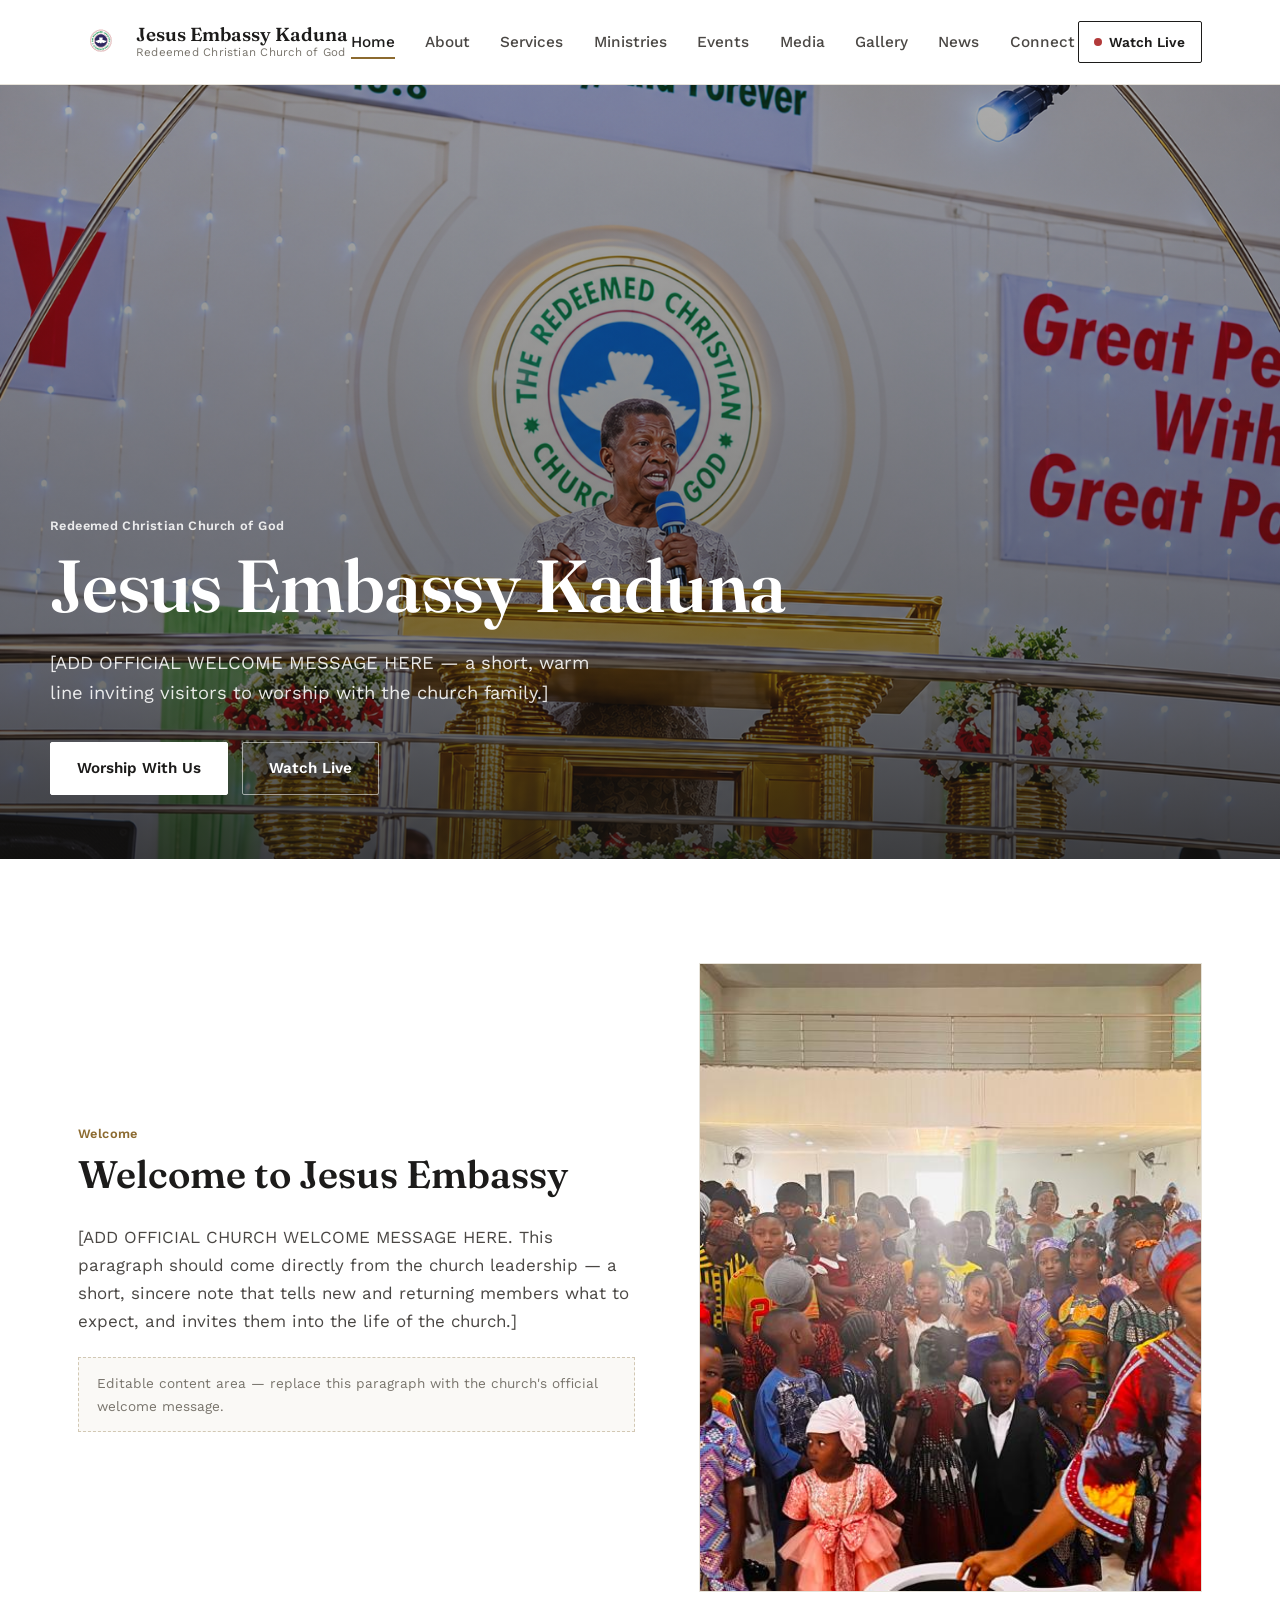
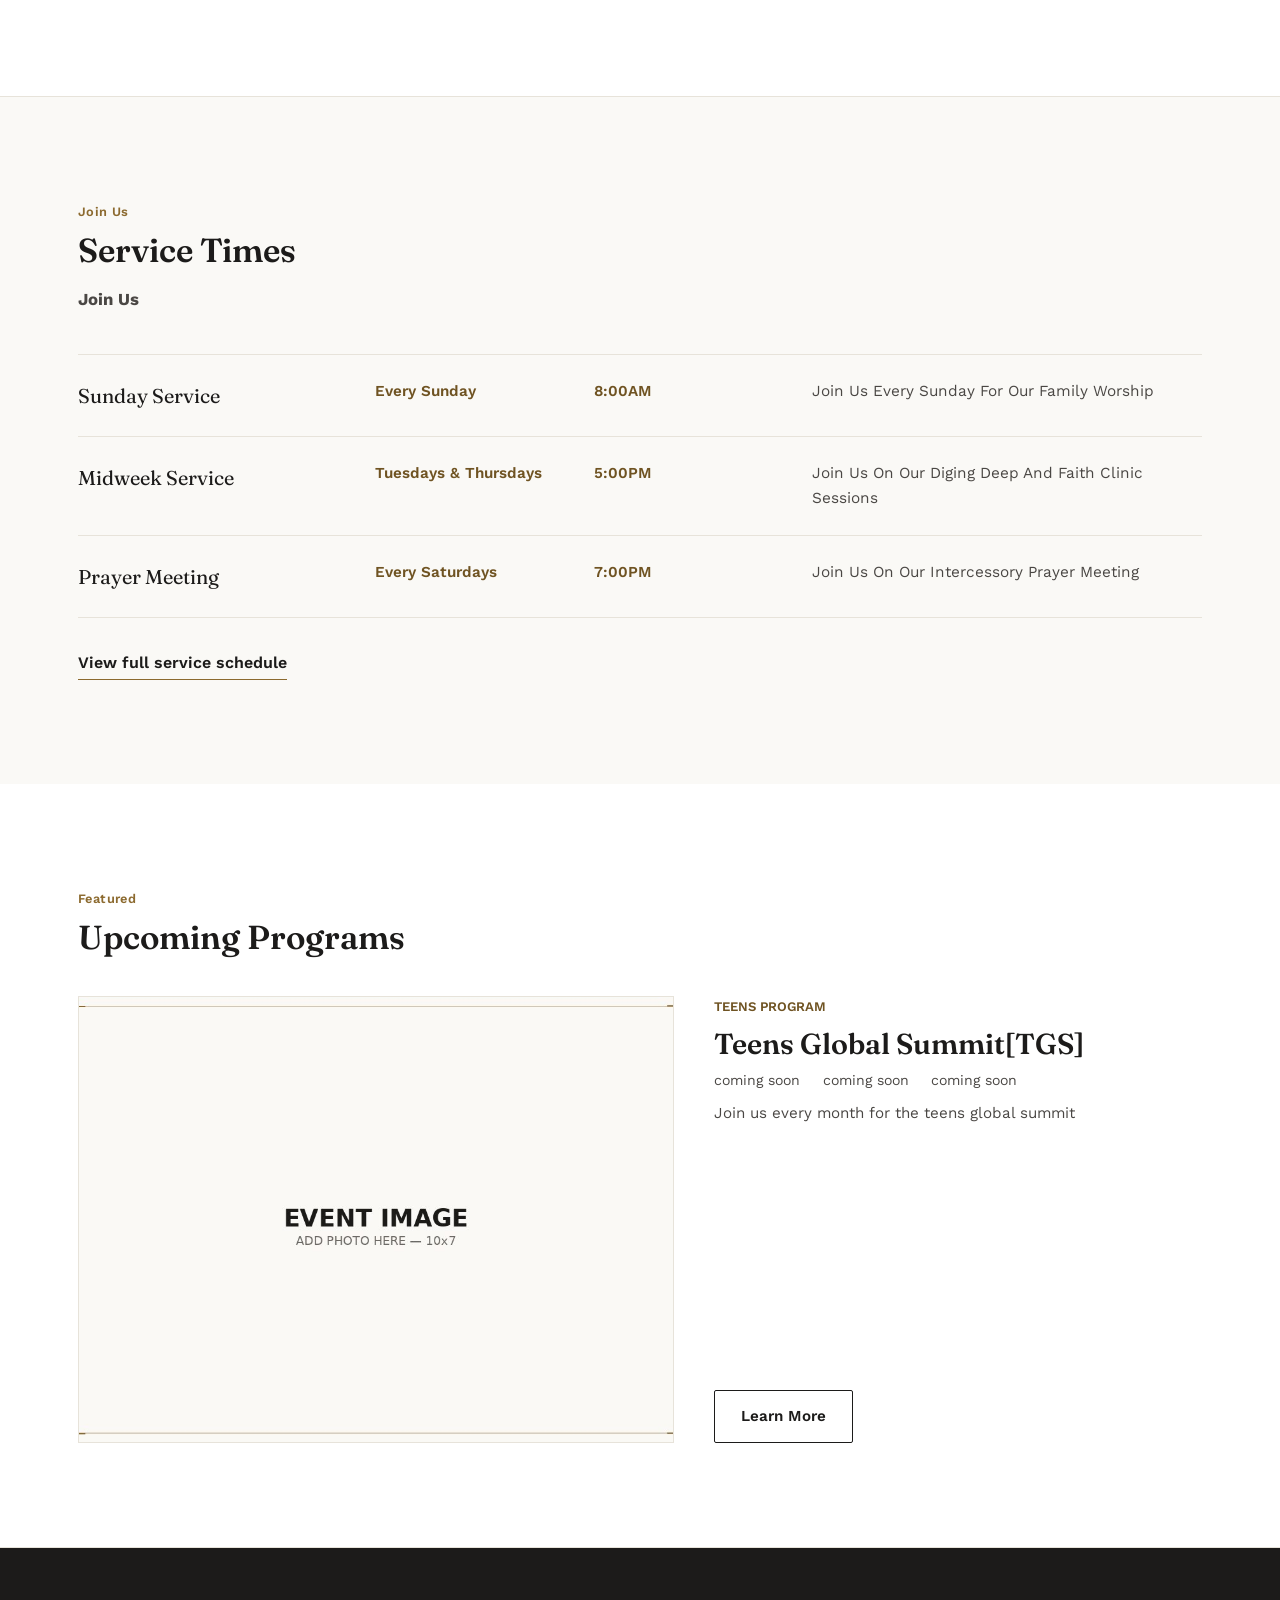
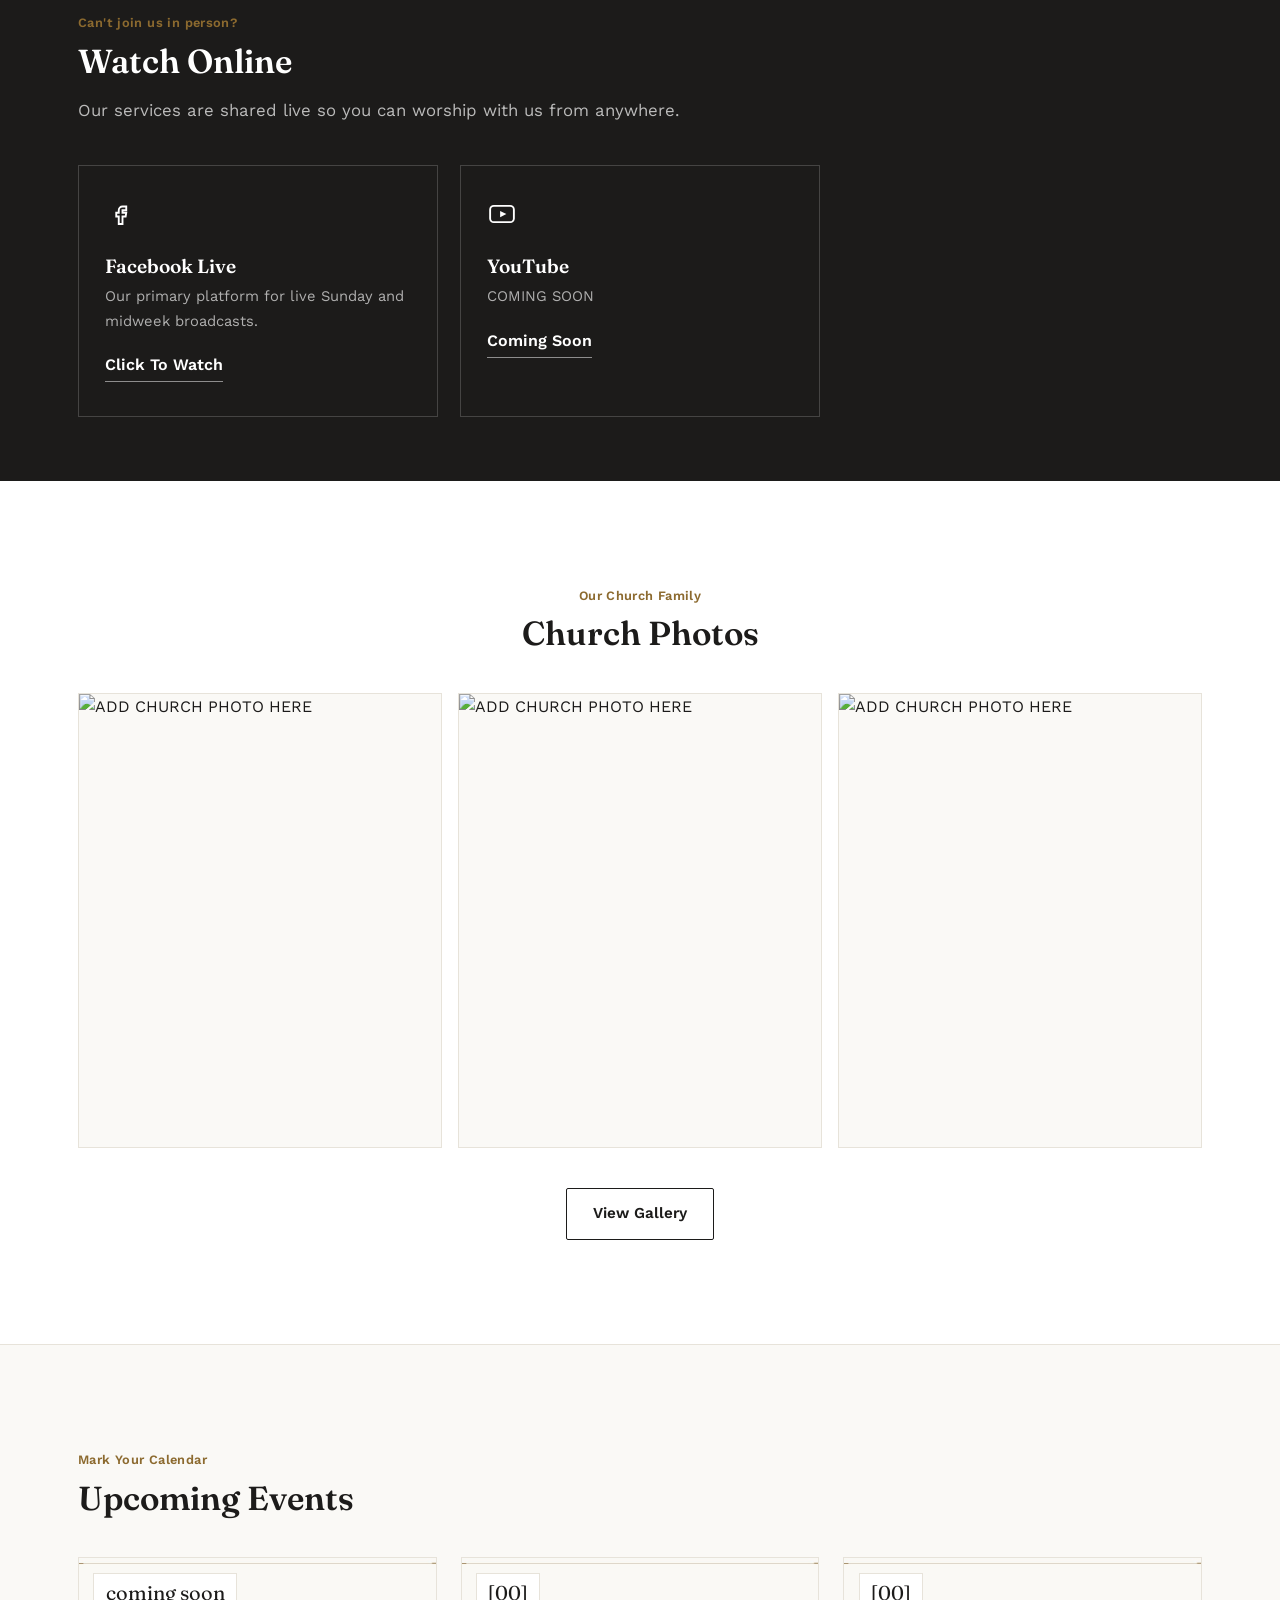
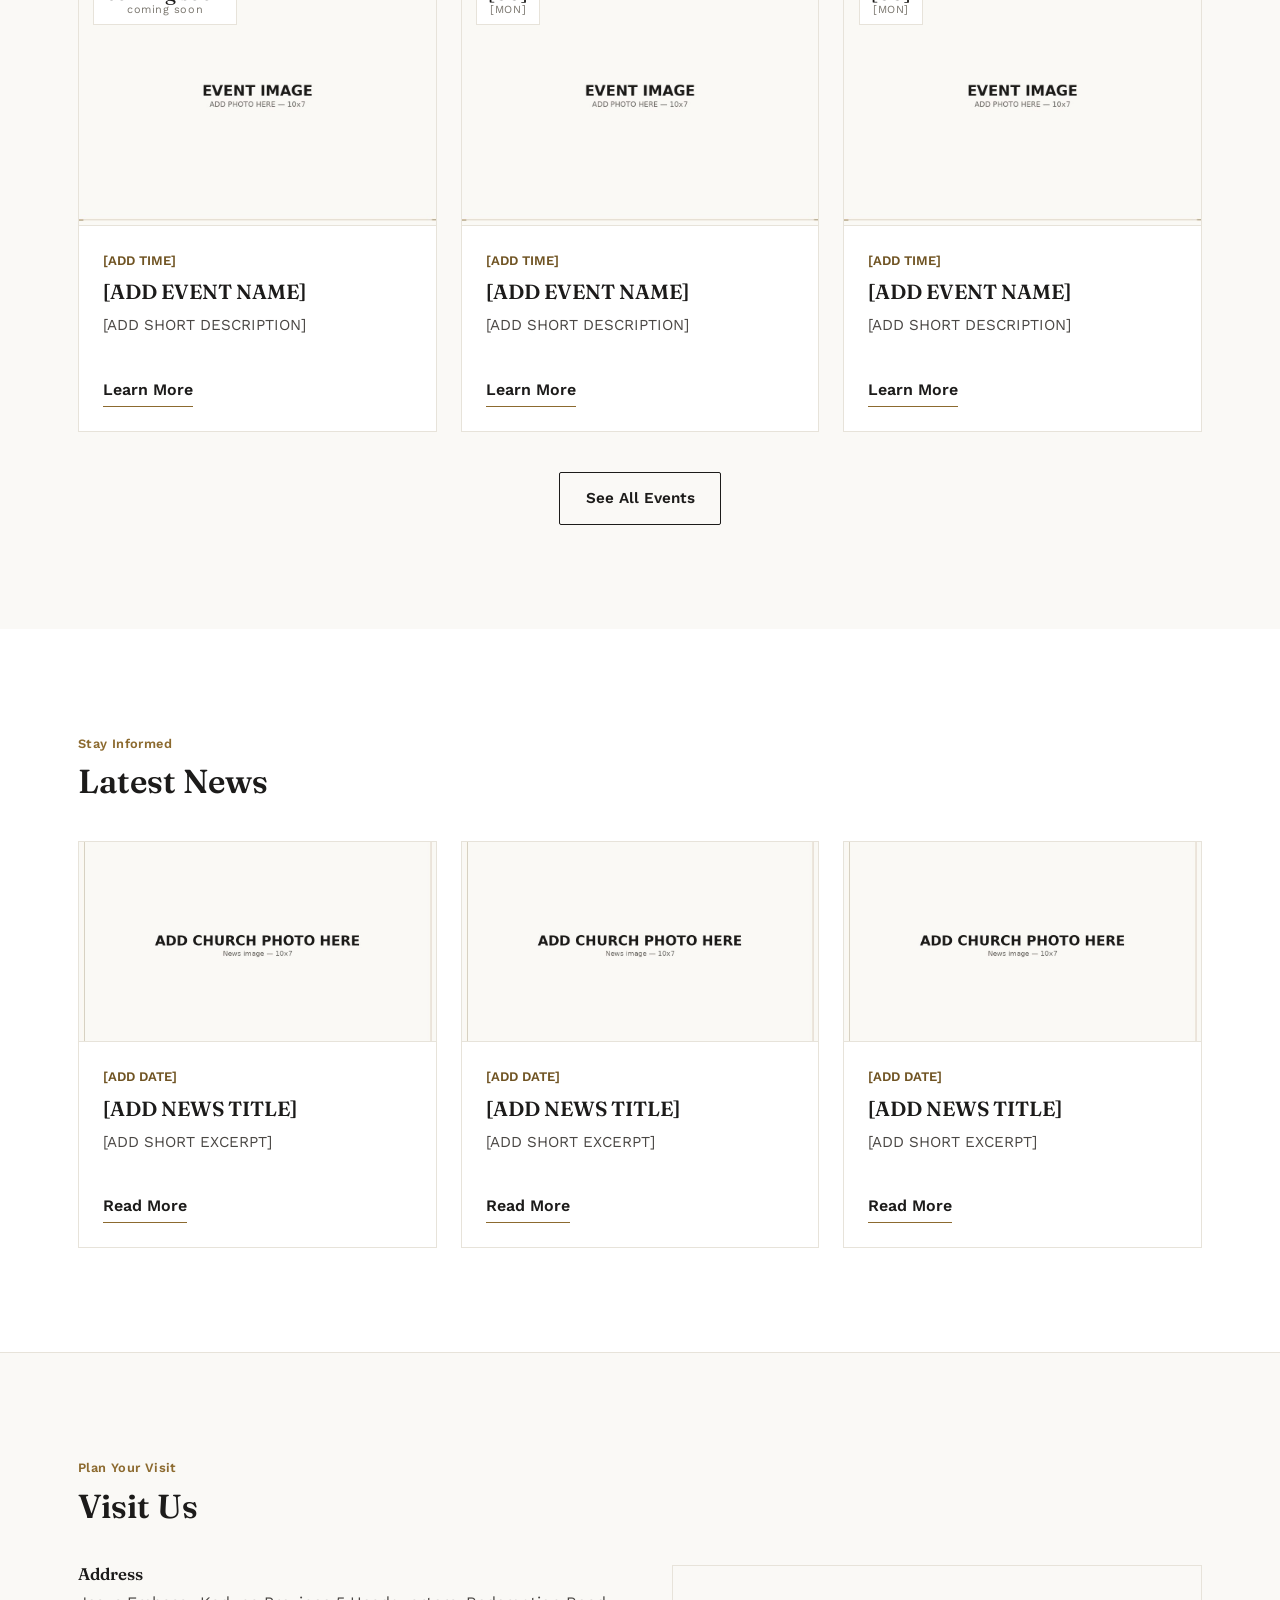
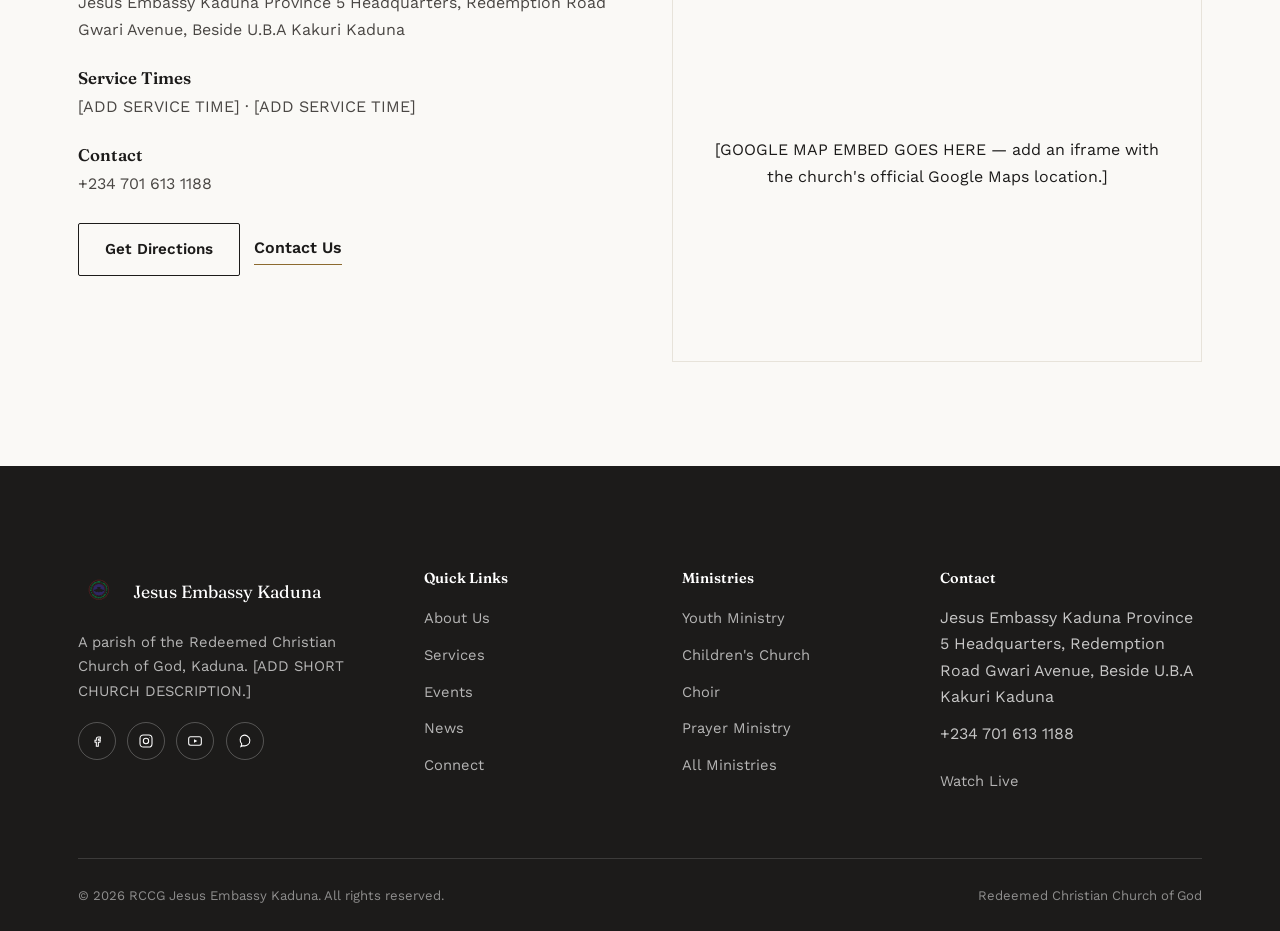
==== commit d6cc014c: "2" ====
--- a/index.html
+++ b/index.html
@@ -178,7 +178,7 @@
           <a class="watch-card" href="#" data-editable-link="youtube">
             <svg class="platform-icon" width="30" height="30" viewBox="0 0 24 24" fill="none" stroke="#fff" stroke-width="1.5"><rect x="2.5" y="5.5" width="19" height="13" rx="3"/><path d="M10.5 9.5l5 2.5-5 2.5z" fill="#fff" stroke="none"/></svg>
             <h3>YouTube</h3>
-            <p>Watch live and catch up on past sermons at any time.</p>
+            <p>COMING SOON</p>
             <span class="text-link" style="color:#fff; border-color: rgba(255,255,255,0.5);">Coming Soon</span>
           </a>
           <!----
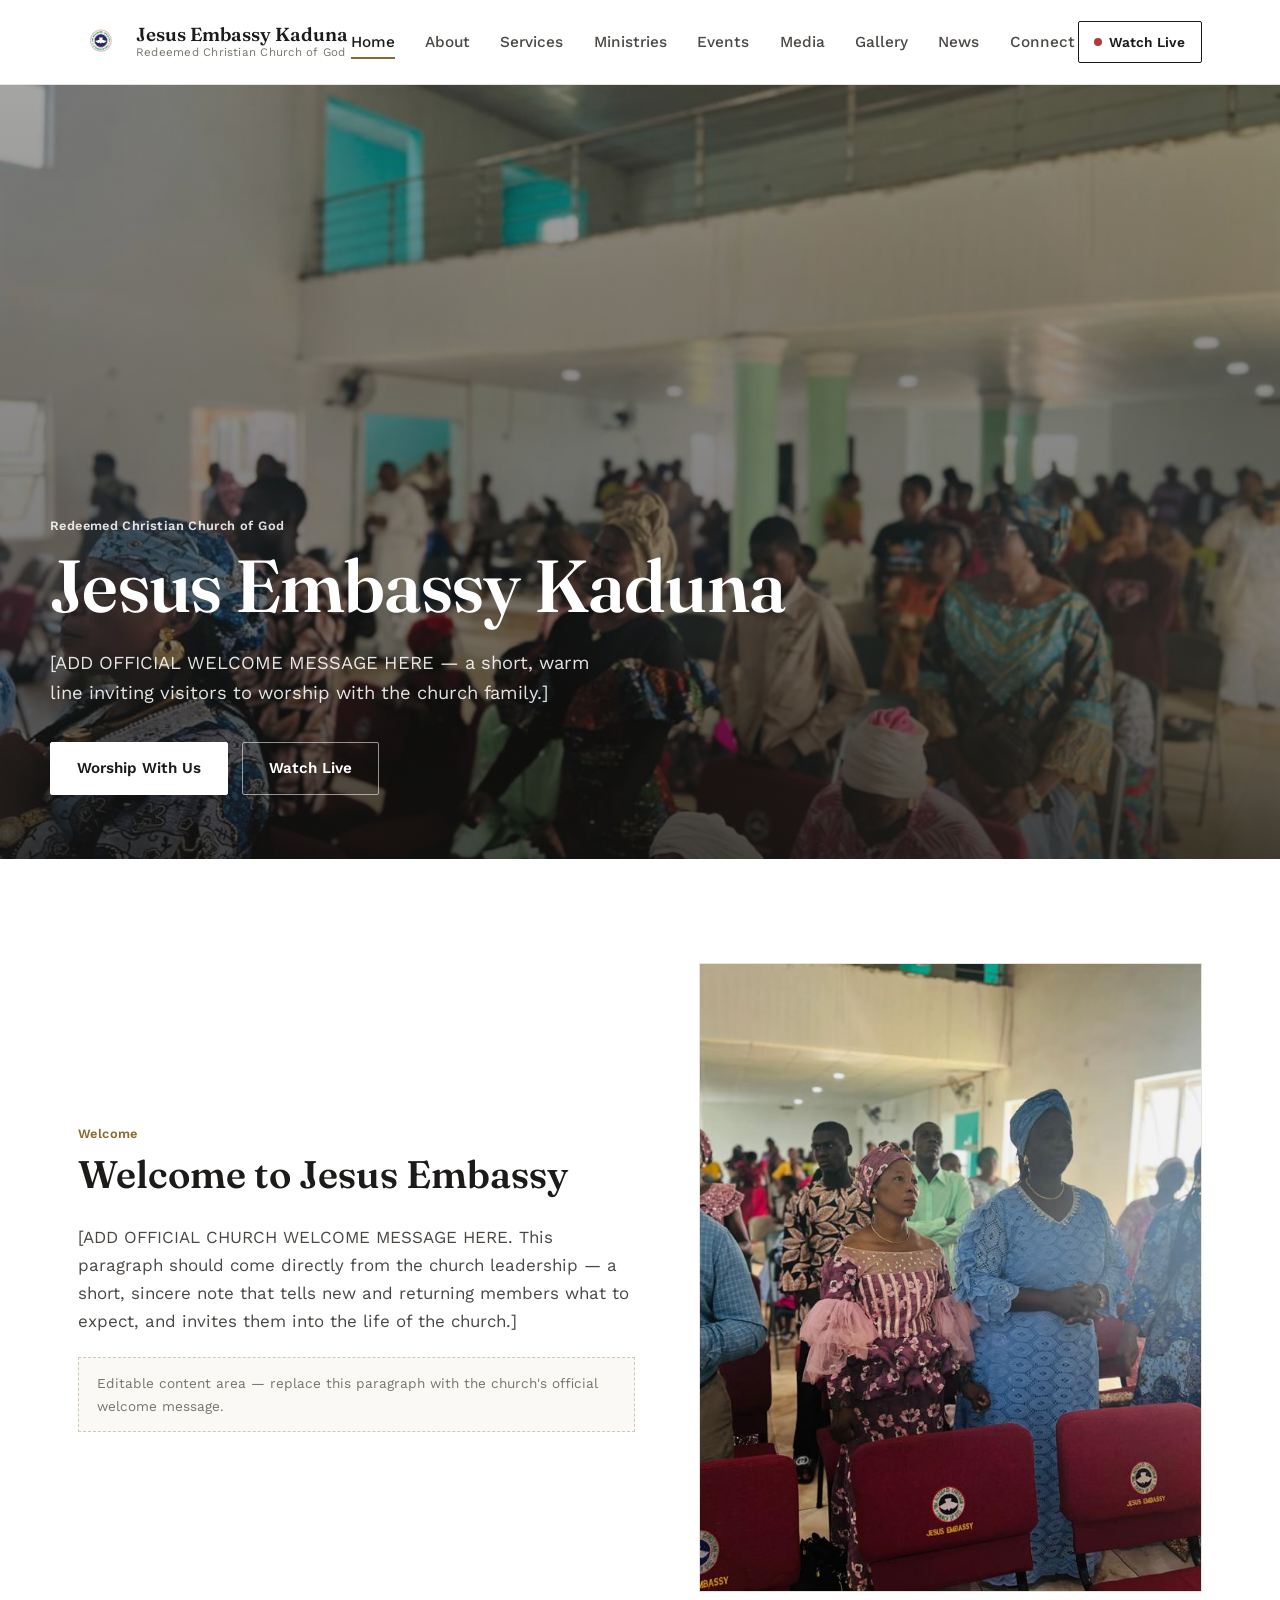
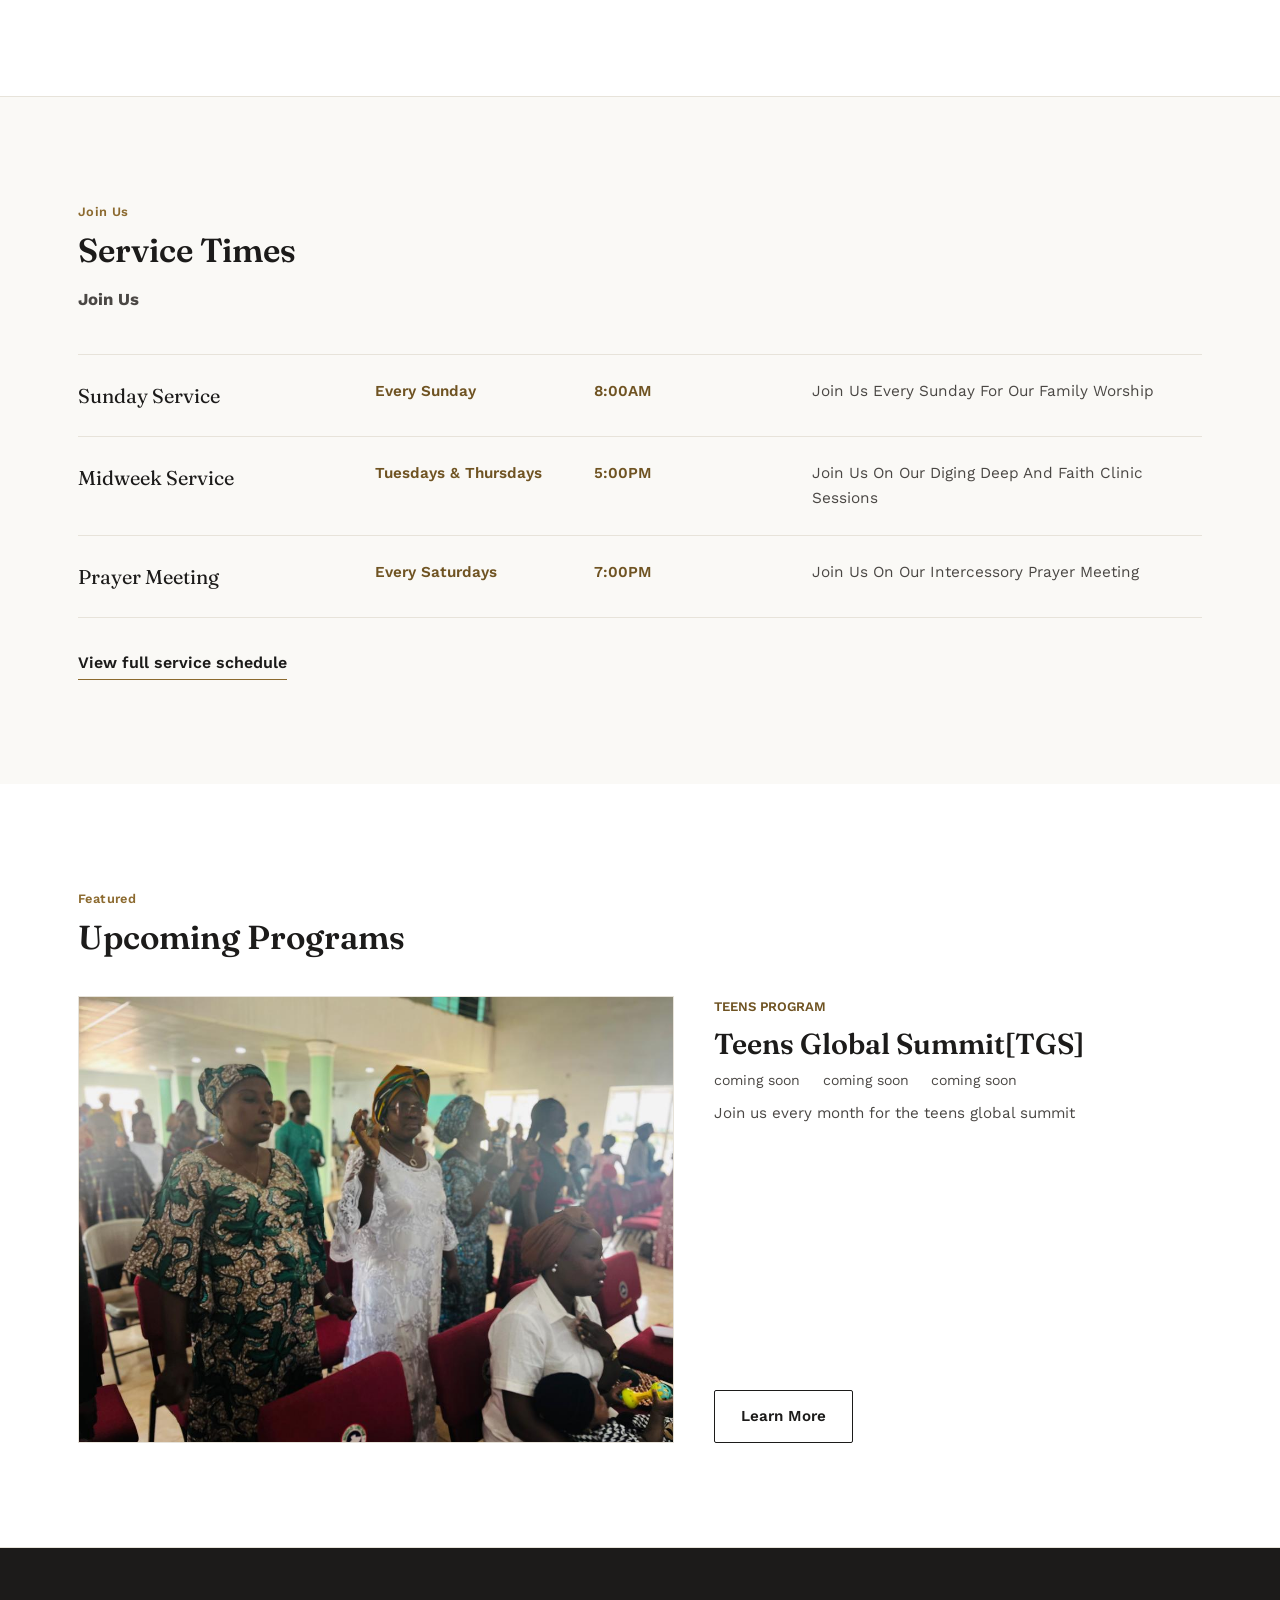
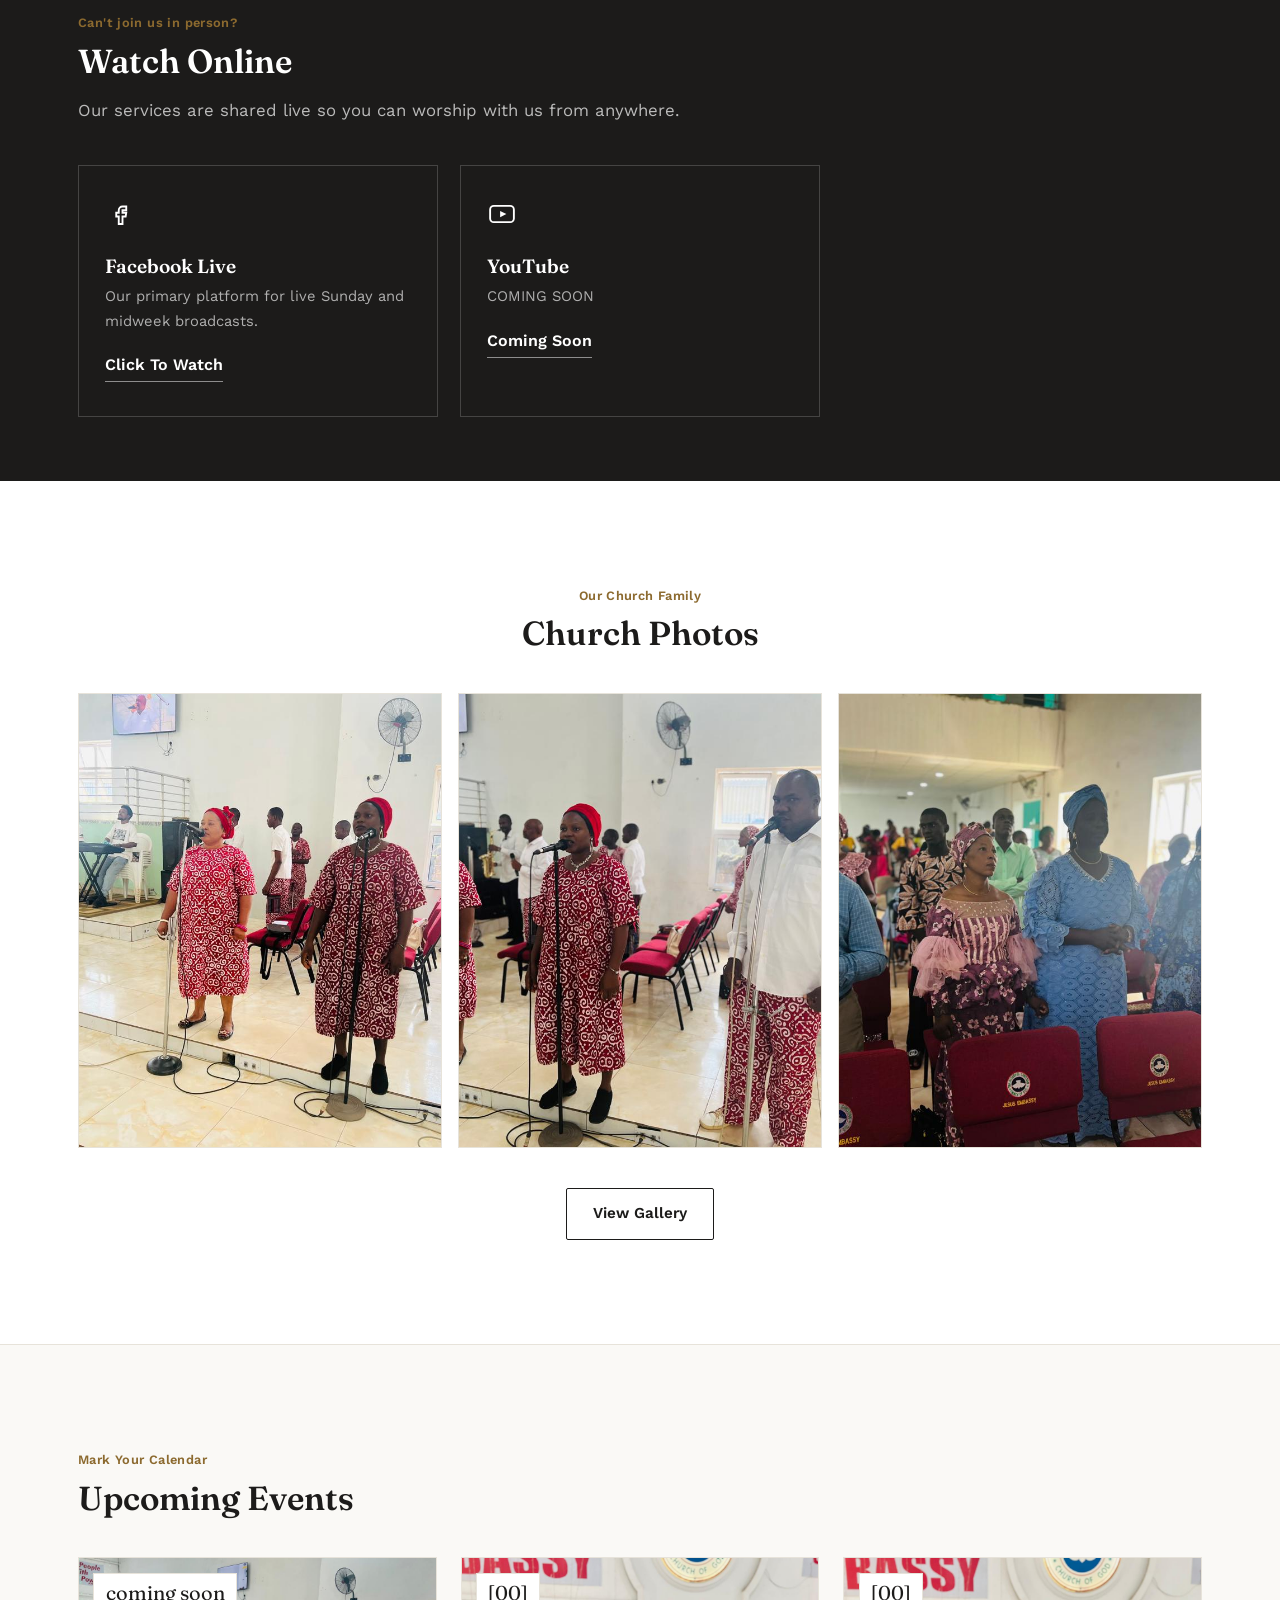
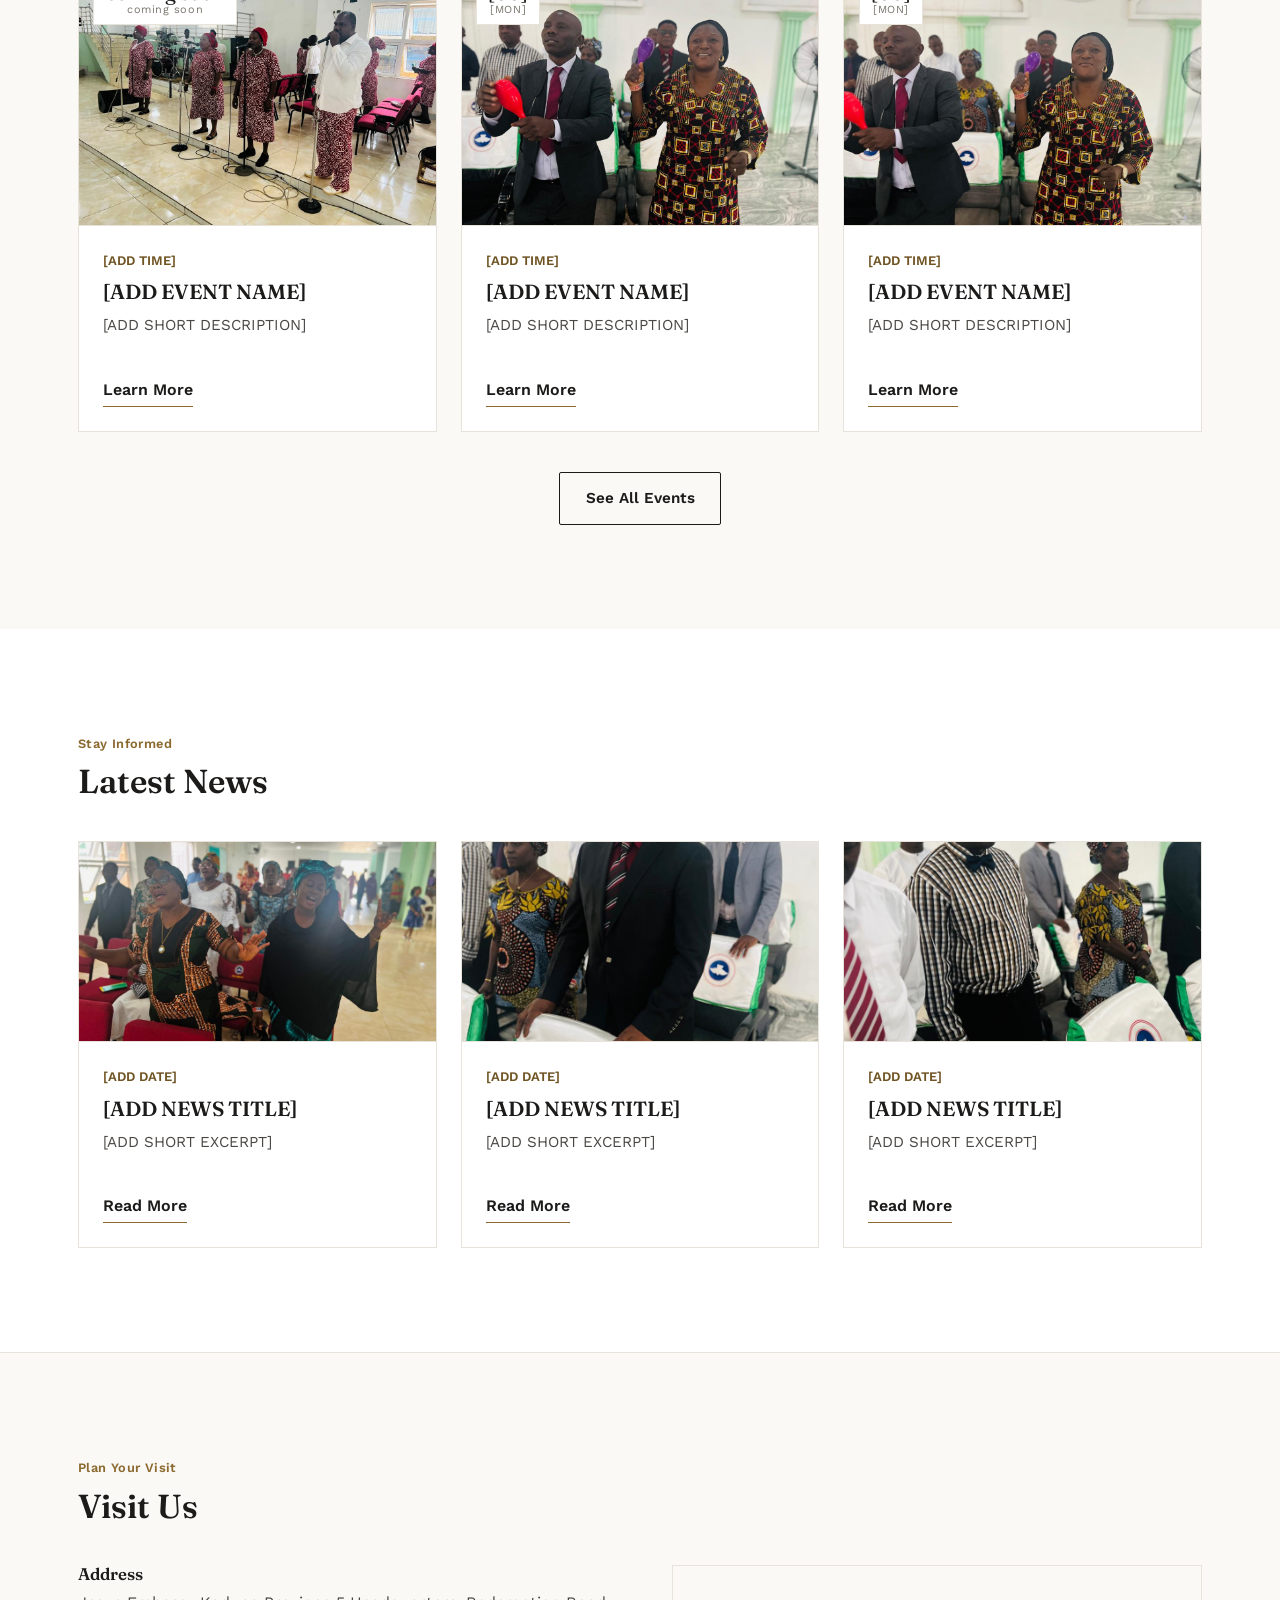
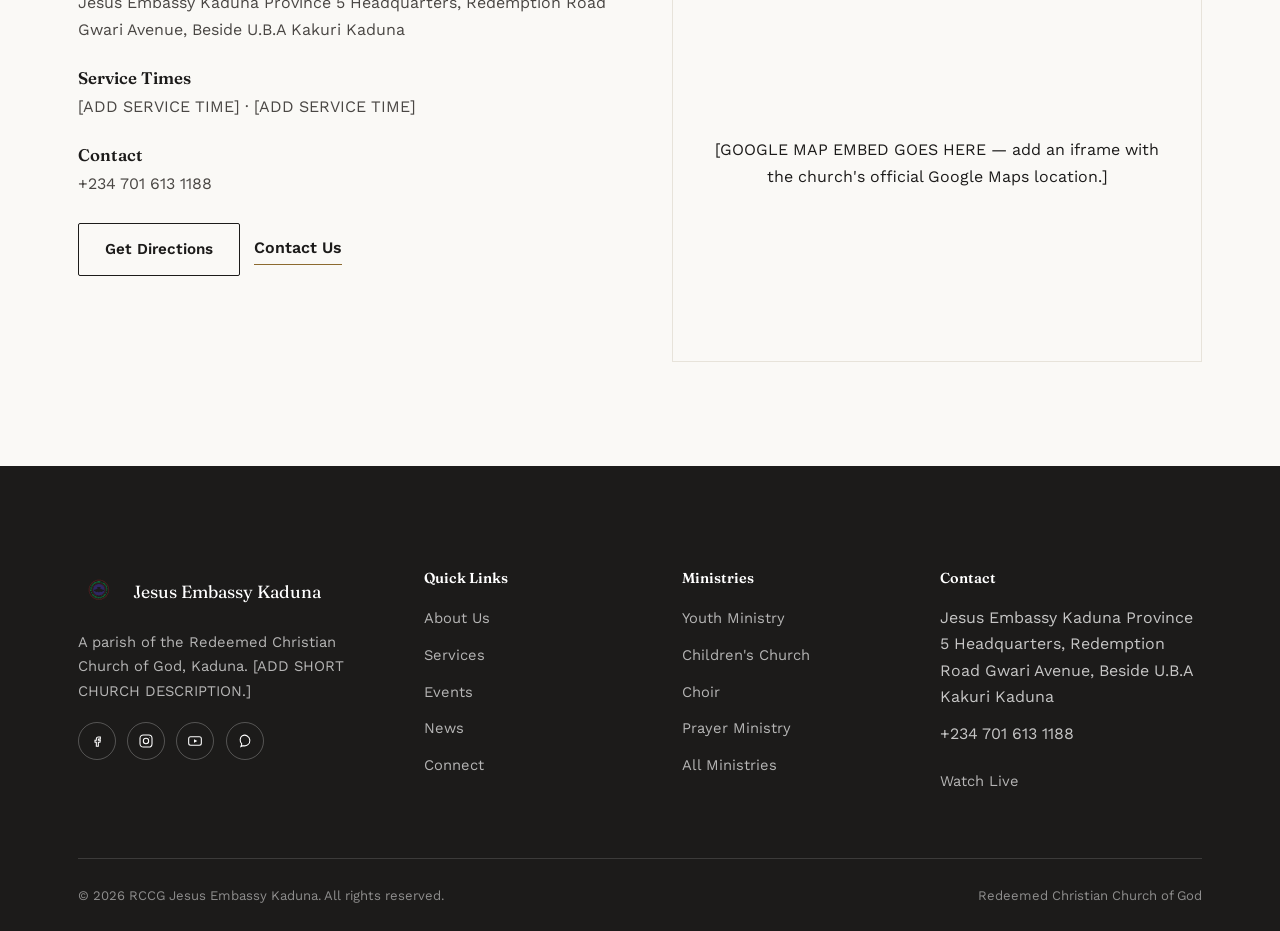
==== commit a8f9ac14: "Arrange church photos and make gallery responsive" ====
--- a/index.html
+++ b/index.html
@@ -32,7 +32,7 @@
   <header class="site-header">
     <div class="wrap">
       <a href="./index.html" class="brand">
-        <img src="./assets/images/logo/rccg-logo.png" alt="RCCG — Redeemed Christian Church of God logo" />
+        <img src="./assets/images/logo/rccg-logo.png" alt="RCCG — Redeemed Christian Church of God logo" decoding="async" loading="lazy">
         <span class="brand-text">
           <span class="brand-name">Jesus Embassy Kaduna</span>
           <span class="brand-sub">Redeemed Christian Church of God</span>
@@ -69,7 +69,7 @@
 
     <!-- HERO -->
     <section class="hero">
-      <img class="hero-bg" src="./assets/images/hero/hero-main.jpg" alt="ADD CHURCH HERO IMAGE HERE" />
+      <img class="hero-bg" src="./assets/church%20photo/IMG-20260906-WA0071.jpg" alt="Jesus Embassy Kaduna church family gathered for worship" decoding="async" fetchpriority="high">
       <div class="hero-content wrap">
         <span class="kicker">Redeemed Christian Church of God</span>
         <h1>Jesus Embassy Kaduna</h1>
@@ -92,7 +92,7 @@
             <div class="editable-note">Editable content area — replace this paragraph with the church's official welcome message.</div>
           </div>
           <div class="img-frame ratio-4-5">
-            <img src="./assets/images/hero/photos-3.jpeg" alt="ADD CHURCH PHOTO HERE" />
+            <img src="./assets/church%20photo/IMG-20260921-WA0020.jpg" alt="Jesus Embassy Kaduna church family sharing a moment together" decoding="async" loading="lazy">
           </div>
         </div>
       </div>
@@ -141,7 +141,7 @@
         </div>
         <div class="grid" style="grid-template-columns: 1.1fr 0.9fr; gap: var(--space-4);">
           <div class="img-frame ratio-4-3">
-            <img src="./assets/images/events/event-01.jpg" alt="EVENT IMAGE — ADD PHOTO HERE" />
+            <img src="./assets/church%20photo/IMG-20260921-WA0019.jpg" alt="Jesus Embassy Kaduna church gathering" decoding="async" loading="lazy">
           </div>
           <div class="card-body" style="padding:0;">
             <span class="card-meta">TEENS PROGRAM</span>
@@ -201,9 +201,9 @@
           <h2>Church Photos</h2>
         </div>
         <div class="photo-strip">
-          <a class="img-frame ratio-4-5" href="./gallery.html"><img src="./assets/images/hero/photos-1.jpg" alt="ADD CHURCH PHOTO HERE" /></a>
-          <a class="img-frame ratio-4-5" href="./gallery.html"><img src="./assets/images/hero/photos-2.jpg" alt="ADD CHURCH PHOTO HERE" /></a>
-          <a class="img-frame ratio-4-5" href="./gallery.html"><img src="./assets/images/hero/photos-3.jpg" alt="ADD CHURCH PHOTO HERE" /></a>
+          <a class="img-frame ratio-4-5" href="./gallery.html"><img src="./assets/church%20photo/IMG-20260921-WA0011.jpg" alt="Jesus Embassy Kaduna church family sharing a moment together" decoding="async" loading="lazy"></a>
+          <a class="img-frame ratio-4-5" href="./gallery.html"><img src="./assets/church%20photo/IMG-20260921-WA0015.jpg" alt="Jesus Embassy Kaduna church family sharing a moment together" decoding="async" loading="lazy"></a>
+          <a class="img-frame ratio-4-5" href="./gallery.html"><img src="./assets/church%20photo/IMG-20260921-WA0020.jpg" alt="Jesus Embassy Kaduna church family sharing a moment together" decoding="async" loading="lazy"></a>
         </div>
         <div style="text-align:center; margin-top: 2.5rem;">
           <a href="./gallery.html" class="btn btn--outline">View Gallery</a>
@@ -222,7 +222,7 @@
           <div class="card event-card">
             <div class="img-frame ratio-4-3">
               <span class="event-date-badge"><span class="day">coming soon</span><span class="mon">coming soon</span></span>
-              <img src="./assets/images/events/event-02.jpg" alt="EVENT IMAGE — ADD PHOTO HERE" />
+              <img src="./assets/church%20photo/IMG-20260921-WA0003.jpg" alt="Jesus Embassy Kaduna church gathering" decoding="async" loading="lazy">
             </div>
             <div class="card-body">
               <span class="card-meta">[ADD TIME]</span>
@@ -234,7 +234,7 @@
           <div class="card event-card">
             <div class="img-frame ratio-4-3">
               <span class="event-date-badge"><span class="day">[00]</span><span class="mon">[MON]</span></span>
-              <img src="./assets/images/events/event-03.jpg" alt="EVENT IMAGE — ADD PHOTO HERE" />
+              <img src="./assets/church%20photo/IMG-20260921-WA0006.jpg" alt="Jesus Embassy Kaduna church gathering" decoding="async" loading="lazy">
             </div>
             <div class="card-body">
               <span class="card-meta">[ADD TIME]</span>
@@ -246,7 +246,7 @@
           <div class="card event-card">
             <div class="img-frame ratio-4-3">
               <span class="event-date-badge"><span class="day">[00]</span><span class="mon">[MON]</span></span>
-              <img src="./assets/images/events/event-04.jpg" alt="EVENT IMAGE — ADD PHOTO HERE" />
+              <img src="./assets/church%20photo/IMG-20260921-WA0007.jpg" alt="Jesus Embassy Kaduna church gathering" decoding="async" loading="lazy">
             </div>
             <div class="card-body">
               <span class="card-meta">[ADD TIME]</span>
@@ -271,7 +271,7 @@
         </div>
         <div class="grid grid--3">
           <div class="card">
-            <div class="img-frame ratio-16-9"><img src="./assets/images/news/news-01.jpg" alt="ADD CHURCH PHOTO HERE" /></div>
+            <div class="img-frame ratio-16-9"><img src="./assets/church%20photo/IMG-20260921-WA0017.jpg" alt="Jesus Embassy Kaduna church family sharing a moment together" decoding="async" loading="lazy"></div>
             <div class="card-body">
               <span class="card-meta">[ADD DATE]</span>
               <h3 class="card-title">[ADD NEWS TITLE]</h3>
@@ -280,7 +280,7 @@
             </div>
           </div>
           <div class="card">
-            <div class="img-frame ratio-16-9"><img src="./assets/images/news/news-02.jpg" alt="ADD CHURCH PHOTO HERE" /></div>
+            <div class="img-frame ratio-16-9"><img src="./assets/church%20photo/IMG-20260921-WA0013.jpg" alt="Jesus Embassy Kaduna church family sharing a moment together" decoding="async" loading="lazy"></div>
             <div class="card-body">
               <span class="card-meta">[ADD DATE]</span>
               <h3 class="card-title">[ADD NEWS TITLE]</h3>
@@ -289,7 +289,7 @@
             </div>
           </div>
           <div class="card">
-            <div class="img-frame ratio-16-9"><img src="./assets/images/news/news-03.jpg" alt="ADD CHURCH PHOTO HERE" /></div>
+            <div class="img-frame ratio-16-9"><img src="./assets/church%20photo/IMG-20260921-WA0014.jpg" alt="Jesus Embassy Kaduna church family sharing a moment together" decoding="async" loading="lazy"></div>
             <div class="card-body">
               <span class="card-meta">[ADD DATE]</span>
               <h3 class="card-title">[ADD NEWS TITLE]</h3>
@@ -341,7 +341,7 @@
       <div class="footer-grid">
         <div class="footer-col">
           <div class="footer-brand">
-            <img src="./assets/images/logo/rccg-logo.png" alt="RCCG logo" />
+            <img src="./assets/images/logo/rccg-logo.png" alt="RCCG logo" decoding="async" loading="lazy">
             <span class="brand-name">Jesus Embassy Kaduna</span>
           </div>
           <p>A parish of the Redeemed Christian Church of God, Kaduna. [ADD SHORT CHURCH DESCRIPTION.]</p>
--- a/css/style.css
+++ b/css/style.css
@@ -523,11 +523,26 @@
 }
 .gallery-item {
   position: relative;
+  display: block;
+  width: 100%;
+  aspect-ratio: 4 / 3;
   overflow: hidden;
+  padding: 0;
   border: 1px solid var(--color-border);
+  border-radius: 2px;
+  background: var(--color-bg-alt);
   cursor: zoom-in;
-}
-.gallery-item img { transition: transform 420ms ease; }
+  appearance: none;
+  text-align: left;
+}
+.gallery-item img {
+  width: 100%;
+  height: 100%;
+  object-fit: cover;
+  opacity: 0;
+  transition: transform 420ms ease, opacity 260ms ease;
+}
+.gallery-item img.is-loaded { opacity: 1; }
 .gallery-item:hover img { transform: scale(1.045); }
 .gallery-item .gallery-cat {
   position: absolute; left: 0.7rem; bottom: 0.7rem;
@@ -538,7 +553,7 @@
   opacity: 0;
   transition: opacity var(--transition);
 }
-.gallery-item:hover .gallery-cat { opacity: 1; }
+.gallery-item:hover .gallery-cat, .gallery-item:focus-visible .gallery-cat { opacity: 1; }
 
 .lightbox {
   position: fixed; inset: 0;
@@ -550,7 +565,7 @@
   padding: 2rem;
 }
 .lightbox.open { display: flex; }
-.lightbox img { max-width: 90vw; max-height: 82vh; object-fit: contain; border: 1px solid rgba(255,255,255,0.15); }
+.lightbox img { max-width: min(90vw, 1100px); max-height: 82vh; width: auto; height: auto; object-fit: contain; border: 1px solid rgba(255,255,255,0.15); }
 .lightbox-close, .lightbox-prev, .lightbox-next {
   position: absolute;
   background: transparent;
--- a/css/responsive.css
+++ b/css/responsive.css
@@ -7,7 +7,7 @@
   .grid--4 { grid-template-columns: repeat(2, 1fr); }
   .grid--3 { grid-template-columns: repeat(2, 1fr); }
   .watch-grid { grid-template-columns: repeat(3, 1fr); gap: 1rem; }
-  .gallery-grid { grid-template-columns: repeat(3, 1fr); }
+  .gallery-grid { grid-template-columns: repeat(3, minmax(0, 1fr)); }
   .footer-grid { grid-template-columns: 1fr 1fr; gap: var(--space-4) var(--space-3); }
   .belief-list { grid-template-columns: 1fr; }
   .intro-layout { gap: var(--space-4); }
@@ -52,7 +52,7 @@
   .footer-grid { grid-template-columns: 1fr 1fr; }
   .service-row { grid-template-columns: 1fr; gap: 0.35rem; }
   .service-row .service-meta { color: var(--color-accent-deep); }
-  .gallery-grid { grid-template-columns: repeat(2, 1fr); }
+  .gallery-grid { grid-template-columns: repeat(2, minmax(0, 1fr)); }
   .sermon-row { grid-template-columns: 60px 1fr; }
   .sermon-links { grid-column: 1 / -1; }
   .form-grid { grid-template-columns: 1fr; }
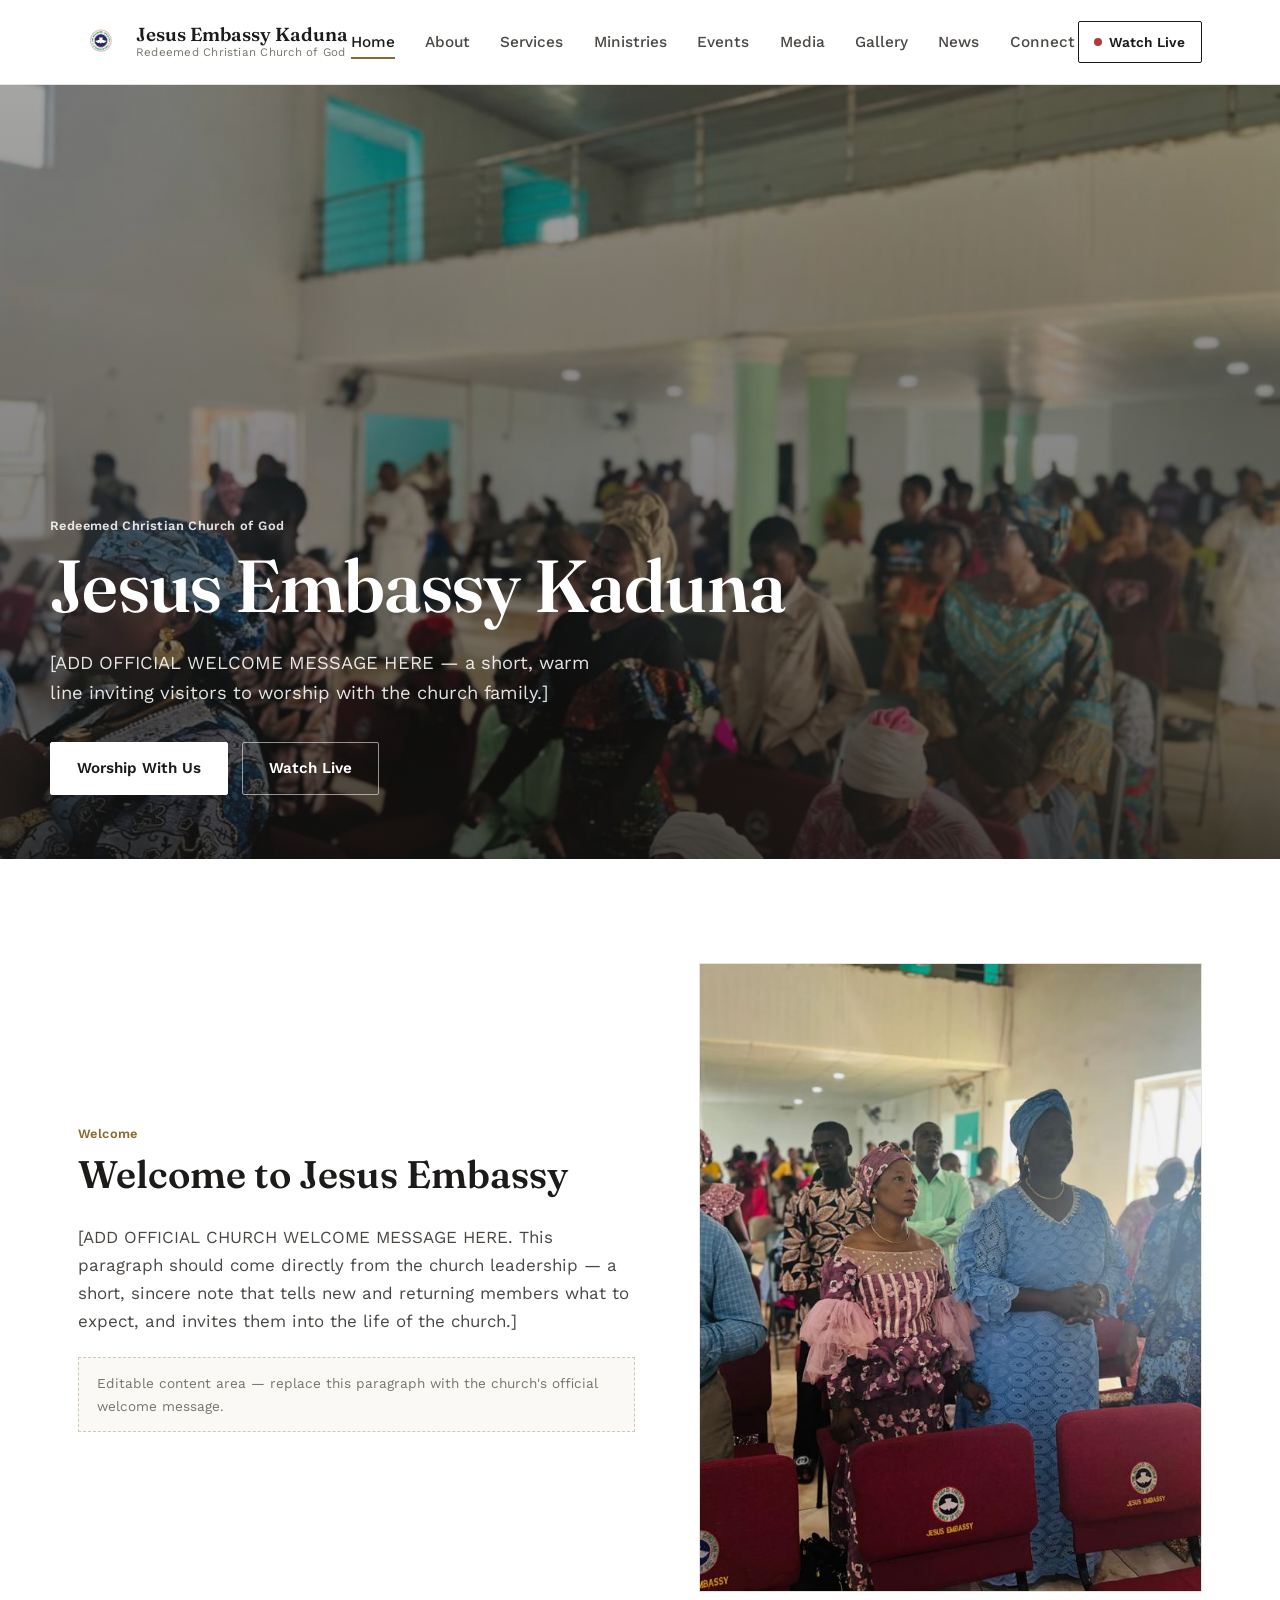
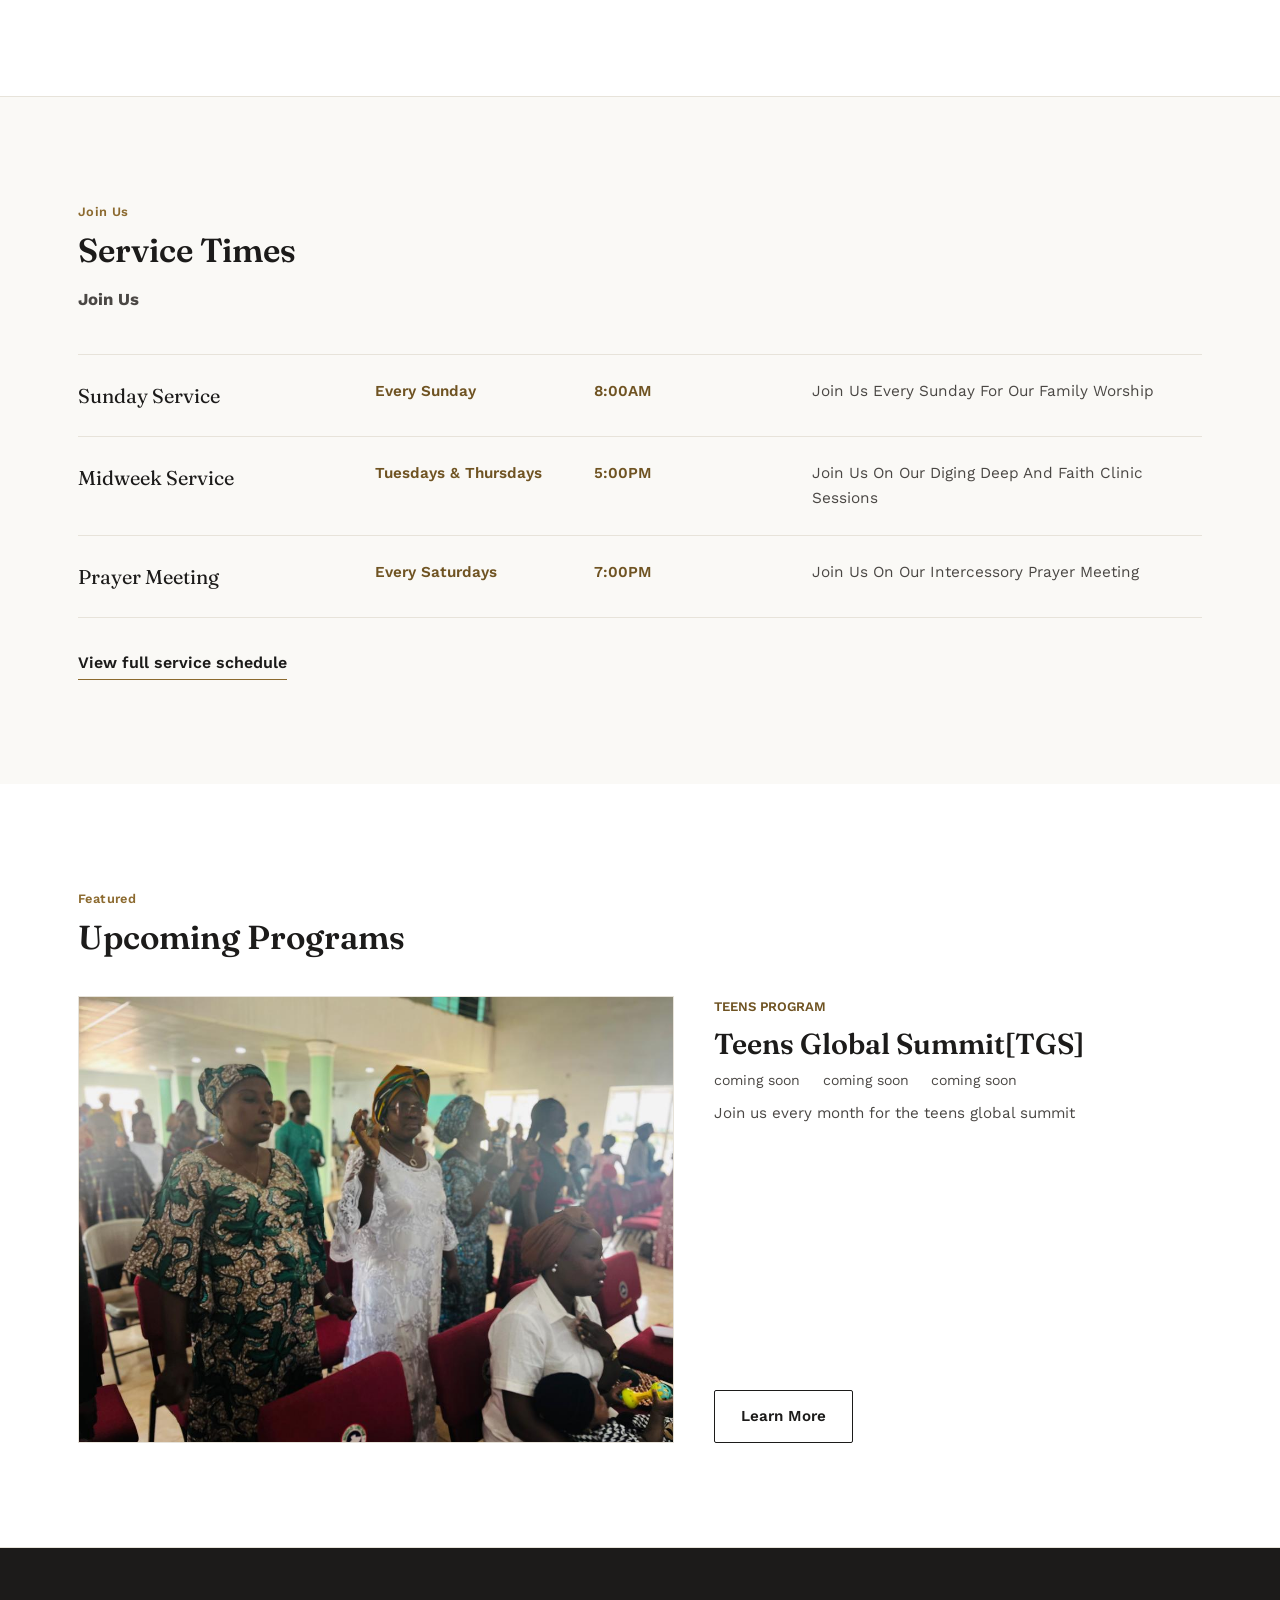
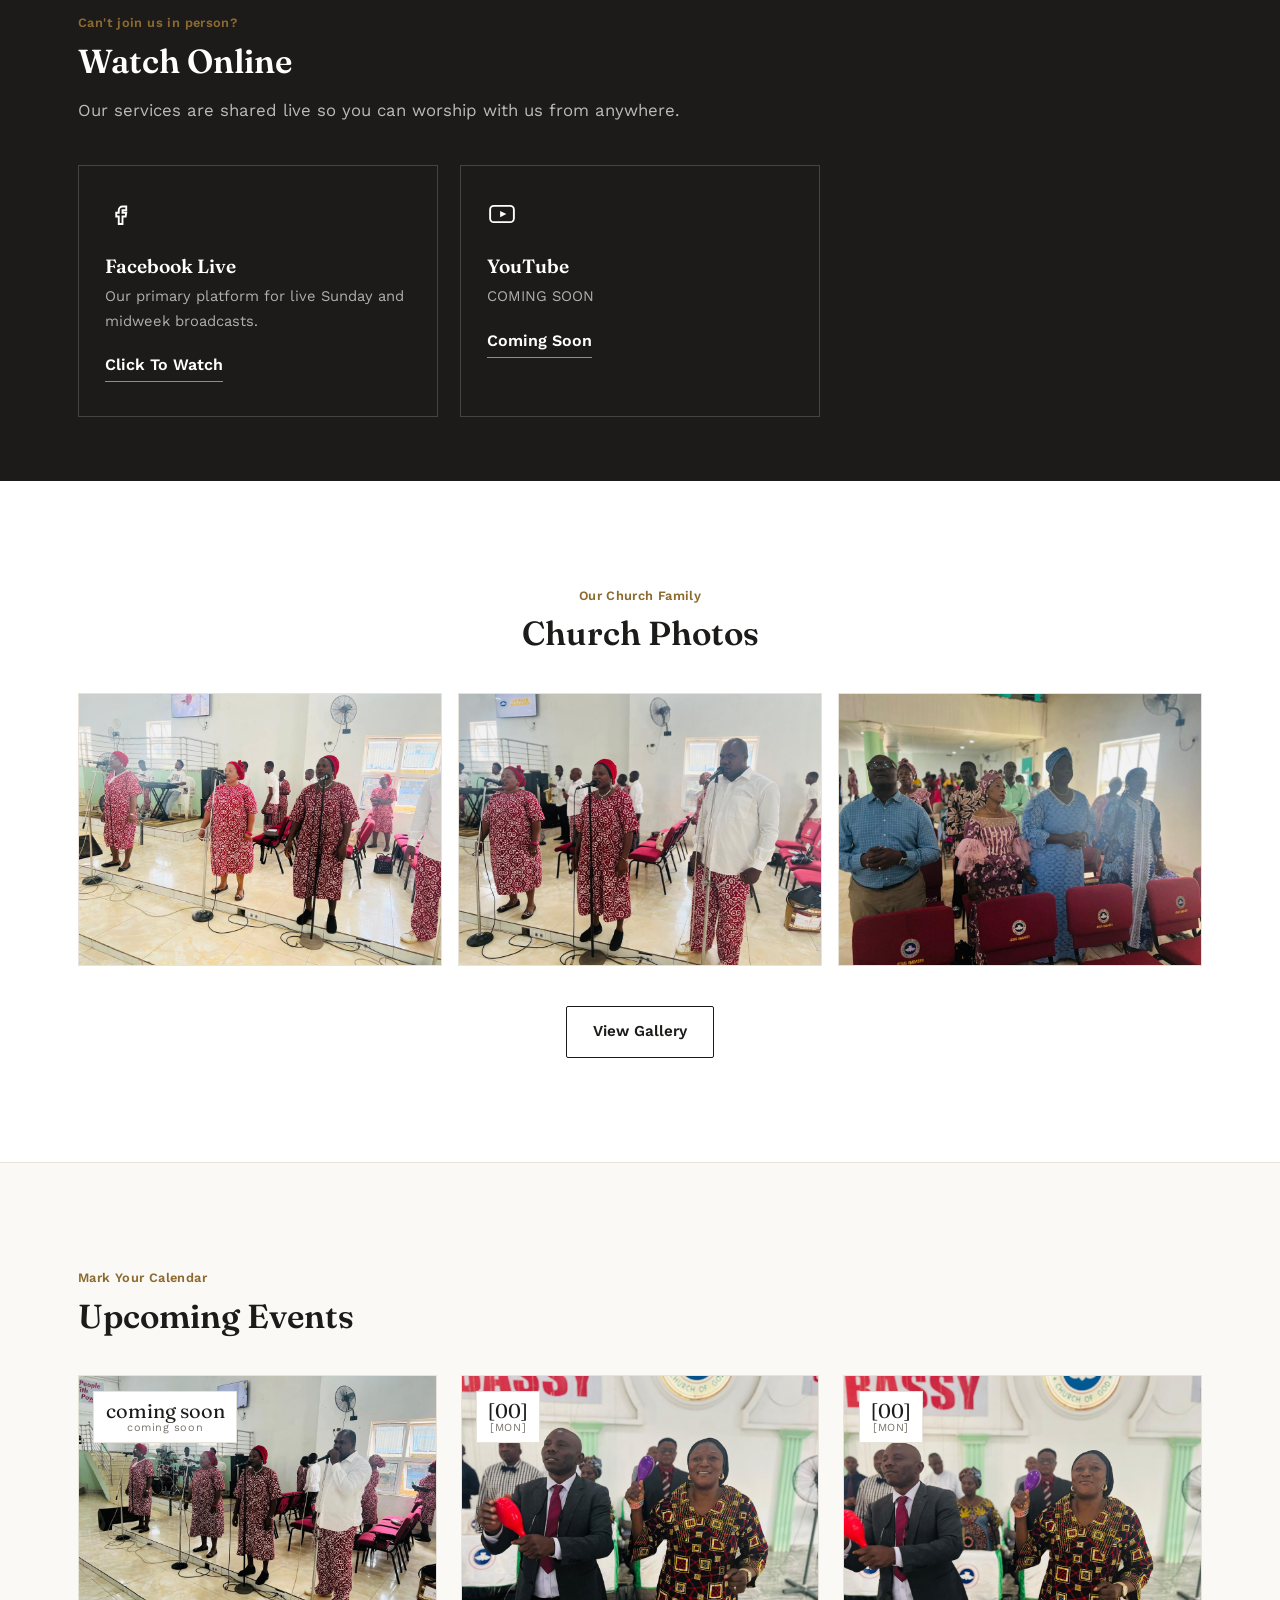
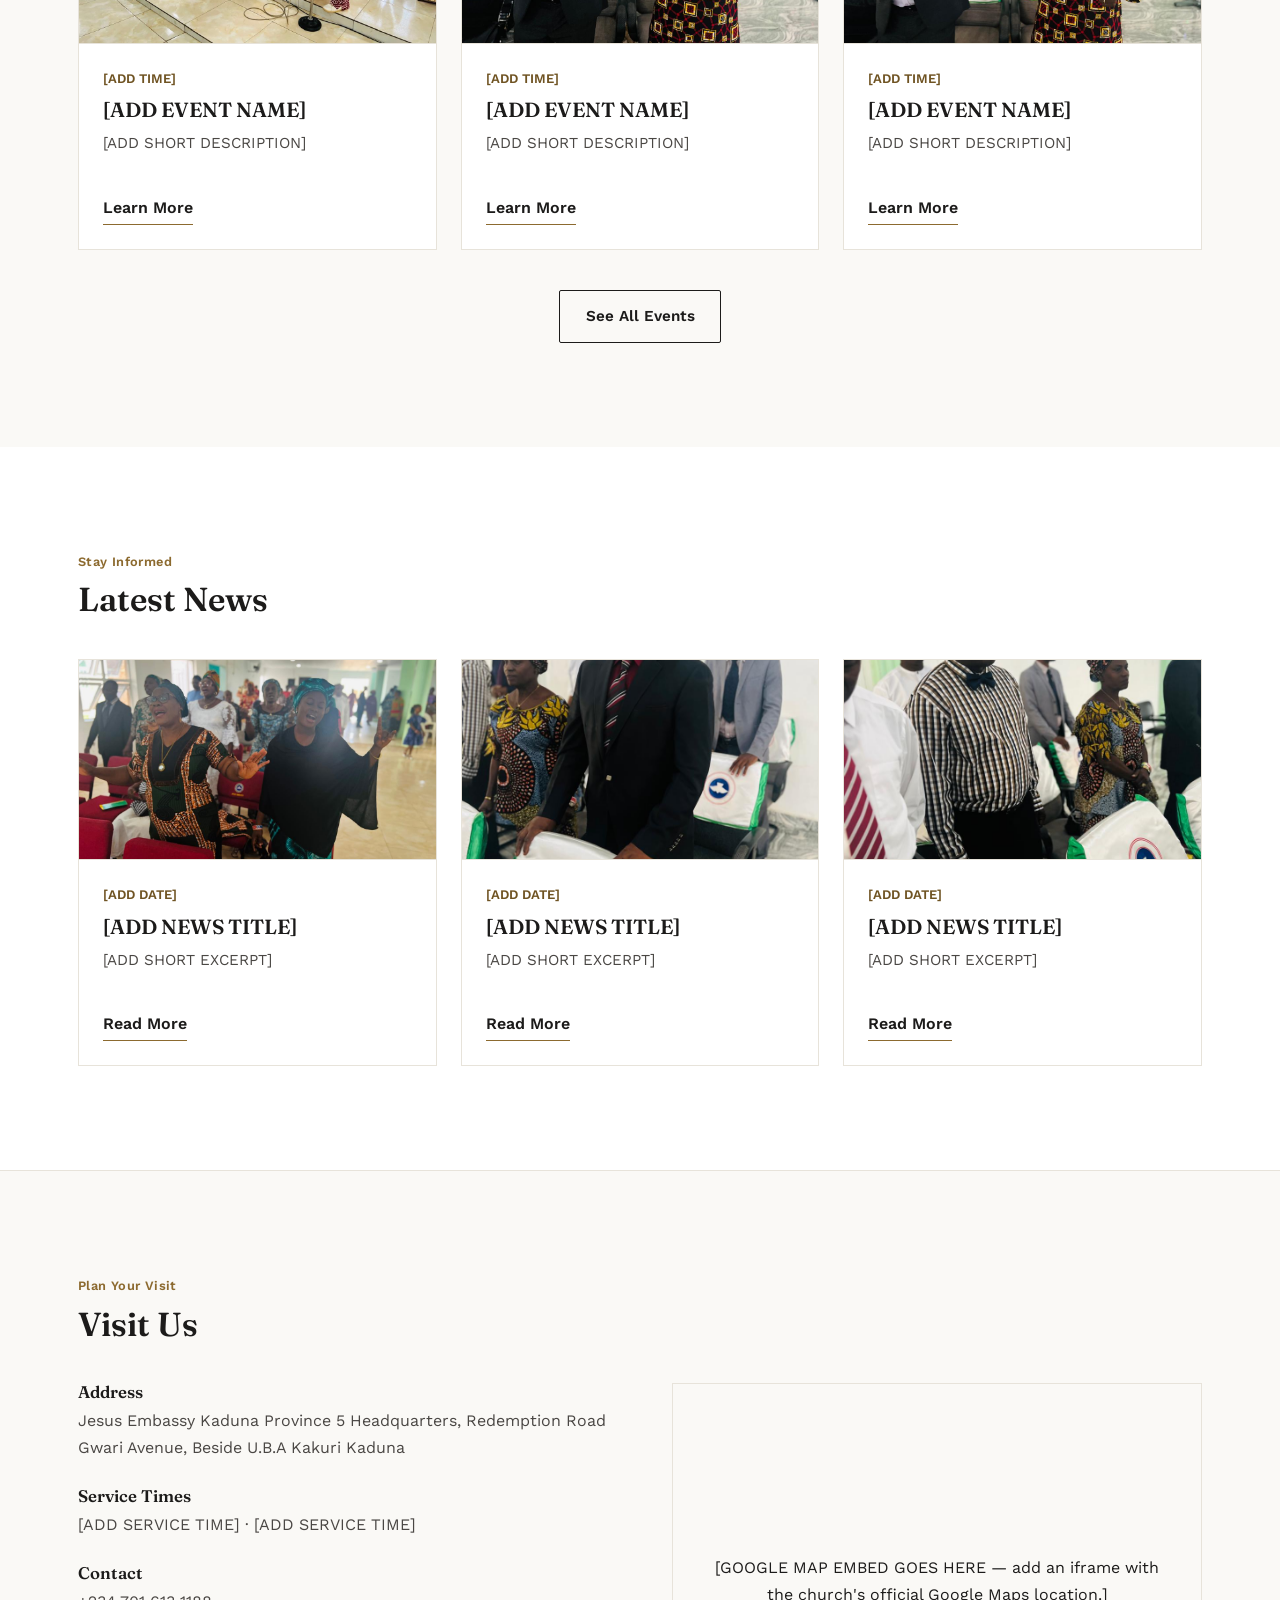
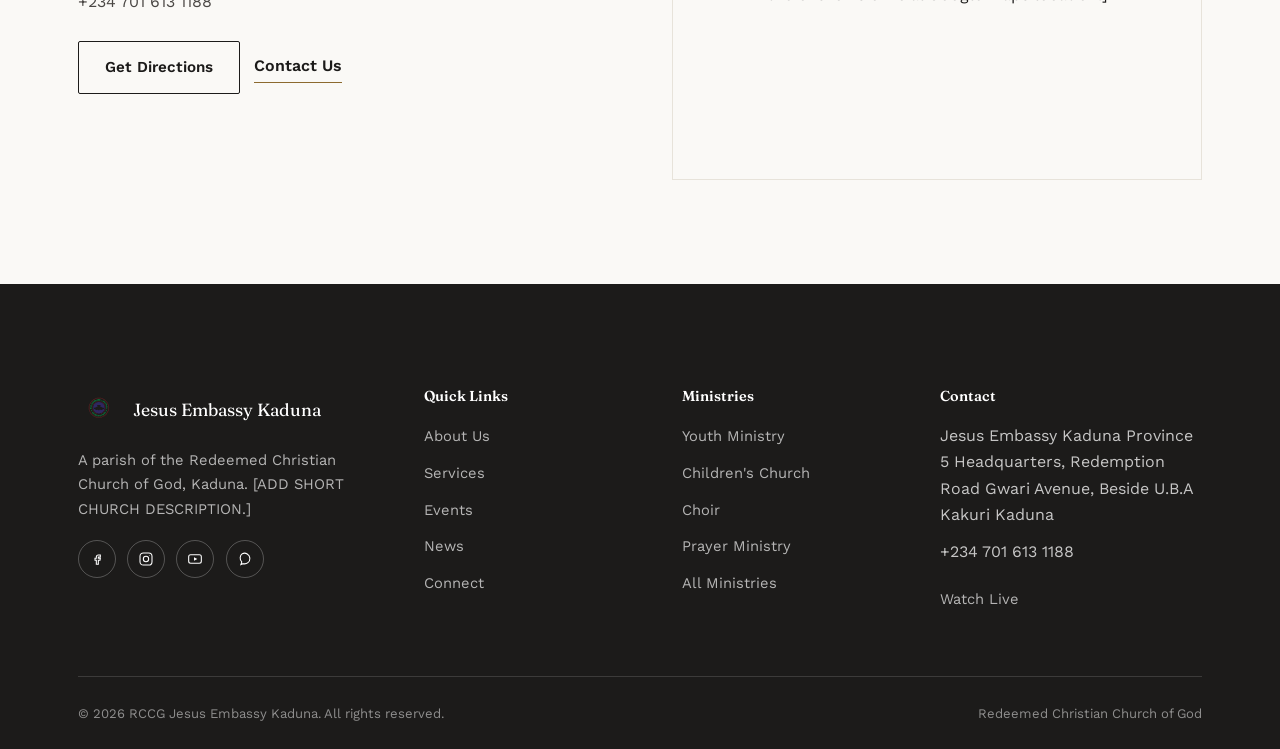
==== commit 6008b920: "Fit page imagery and improve mobile navigation" ====
--- a/index.html
+++ b/index.html
@@ -58,7 +58,7 @@
 
       <div class="header-actions">
         <a href="./media.html#watch-live" class="watch-live-btn"><span class="dot"></span> Watch Live</a>
-        <button class="nav-toggle" id="nav-toggle" aria-label="Toggle menu" aria-expanded="false" aria-controls="main-nav">
+        <button class="nav-toggle" id="nav-toggle" type="button" aria-label="Open navigation menu" aria-haspopup="true" aria-expanded="false" aria-controls="main-nav">
           <span></span><span></span><span></span>
         </button>
       </div>
--- a/css/style.css
+++ b/css/style.css
@@ -39,6 +39,7 @@
 html { scroll-behavior: smooth; }
 body {
   margin: 0;
+  overflow-x: hidden;
   background: var(--color-bg);
   color: var(--color-ink);
   font-family: var(--font-body);
@@ -285,7 +286,7 @@
   position: relative;
   display: flex;
   align-items: flex-end;
-  min-height: 86vh;
+  min-height: clamp(520px, 86svh, 820px);
   color: var(--color-white);
   overflow: hidden;
 }
@@ -293,6 +294,7 @@
   position: absolute; inset: 0;
   width: 100%; height: 100%;
   object-fit: cover;
+  object-position: center center;
   z-index: 0;
 }
 .hero::before {
@@ -330,7 +332,7 @@
   color: var(--color-white);
   overflow: hidden;
 }
-.page-banner img { position: absolute; inset: 0; width: 100%; height: 100%; object-fit: cover; }
+.page-banner img { position: absolute; inset: 0; width: 100%; height: 100%; object-fit: cover; object-position: center center; }
 .page-banner::before {
   content: "";
   position: absolute; inset: 0;
@@ -354,7 +356,7 @@
   background: var(--color-bg-alt);
   border: 1px solid var(--color-border);
 }
-.img-frame img { width: 100%; height: 100%; object-fit: cover; }
+.img-frame img { display: block; width: 100%; height: 100%; object-fit: cover; object-position: center center; }
 .ratio-4-3 { aspect-ratio: 4 / 3; }
 .ratio-3-4 { aspect-ratio: 3 / 4; }
 .ratio-16-9 { aspect-ratio: 16 / 9; }
@@ -454,8 +456,21 @@
 /* ---------- Photo strip ---------- */
 .photo-strip {
   display: grid;
-  grid-template-columns: repeat(3, 1fr);
+  grid-template-columns: repeat(3, minmax(0, 1fr));
   gap: 1rem;
+}
+.photo-strip > * {
+  min-width: 0;
+  aspect-ratio: 4 / 3;
+  overflow: hidden;
+}
+.photo-strip > a { display: block; }
+.photo-strip img {
+  display: block;
+  width: 100%;
+  height: 100%;
+  object-fit: cover;
+  object-position: center center;
 }
 
 /* ---------- Visit us / map ---------- */
--- a/css/responsive.css
+++ b/css/responsive.css
@@ -16,27 +16,50 @@
 /* ---------- Nav collapse (≤900px) ---------- */
 @media (max-width: 900px) {
   .main-nav {
-    position: fixed;
-    inset: 84px 0 0 0;
-    background: var(--color-white);
+    position: absolute;
+    top: calc(100% + 0.65rem);
+    left: 1rem;
+    right: 1rem;
+    display: flex;
     flex-direction: column;
     align-items: stretch;
-    padding: var(--space-3) 1.75rem var(--space-5);
-    transform: translateY(-8px);
+    gap: 0;
+    max-height: calc(100dvh - 6rem);
+    padding: 0.7rem 1rem 1rem;
+    background: var(--color-white);
+    border: 1px solid var(--color-border);
+    border-radius: 8px;
+    box-shadow: 0 14px 34px rgba(28,27,26,0.16);
+    transform: translateY(-8px) scale(0.98);
+    transform-origin: top center;
     opacity: 0;
+    visibility: hidden;
     pointer-events: none;
-    transition: opacity var(--transition), transform var(--transition);
+    transition: opacity var(--transition), transform var(--transition), visibility var(--transition);
     overflow-y: auto;
-    gap: 0;
   }
-  .main-nav.open { opacity: 1; transform: translateY(0); pointer-events: auto; }
-  .main-nav ul { flex-direction: column; gap: 0; }
+  .main-nav.open {
+    opacity: 1;
+    visibility: visible;
+    transform: translateY(0) scale(1);
+    pointer-events: auto;
+  }
+  .main-nav ul { width: 100%; flex-direction: column; gap: 0; }
   .main-nav ul li { border-bottom: 1px solid var(--color-border); }
-  .main-nav ul li a { display: block; padding: 1.1rem 0; font-size: 1.05rem; }
-  .main-nav .header-actions-mobile { display: block; margin-top: 1.5rem; }
+  .main-nav ul li a { display: block; padding: 0.85rem 0.25rem; font-size: 1.02rem; }
+  .main-nav .header-actions-mobile {
+    display: block;
+    margin-top: 0.85rem;
+    padding-top: 0.85rem;
+    border-top: 1px solid var(--color-border);
+  }
+  .main-nav .header-actions-mobile .watch-live-btn {
+    display: inline-flex;
+    width: 100%;
+    justify-content: center;
+  }
   .nav-toggle { display: flex; }
   .site-header .header-actions > .watch-live-btn { display: none; }
-  .main-nav .watch-live-btn { display: inline-flex; }
 }
 
 /* ---------- Small tablet / large phone (≤768px) ---------- */
@@ -67,7 +90,7 @@
   .brand img { height: 38px; width: 38px; }
   .brand-text .brand-name { font-size: 1rem; }
   .main-nav { inset: 68px 0 0 0; }
-  .hero { min-height: 92vh; }
+  .hero { min-height: min(78svh, 680px); }
   .hero-content h1 { font-size: 2.2rem; }
   .hero-content .hero-lede { font-size: 1rem; }
   .page-banner { min-height: 34vh; }
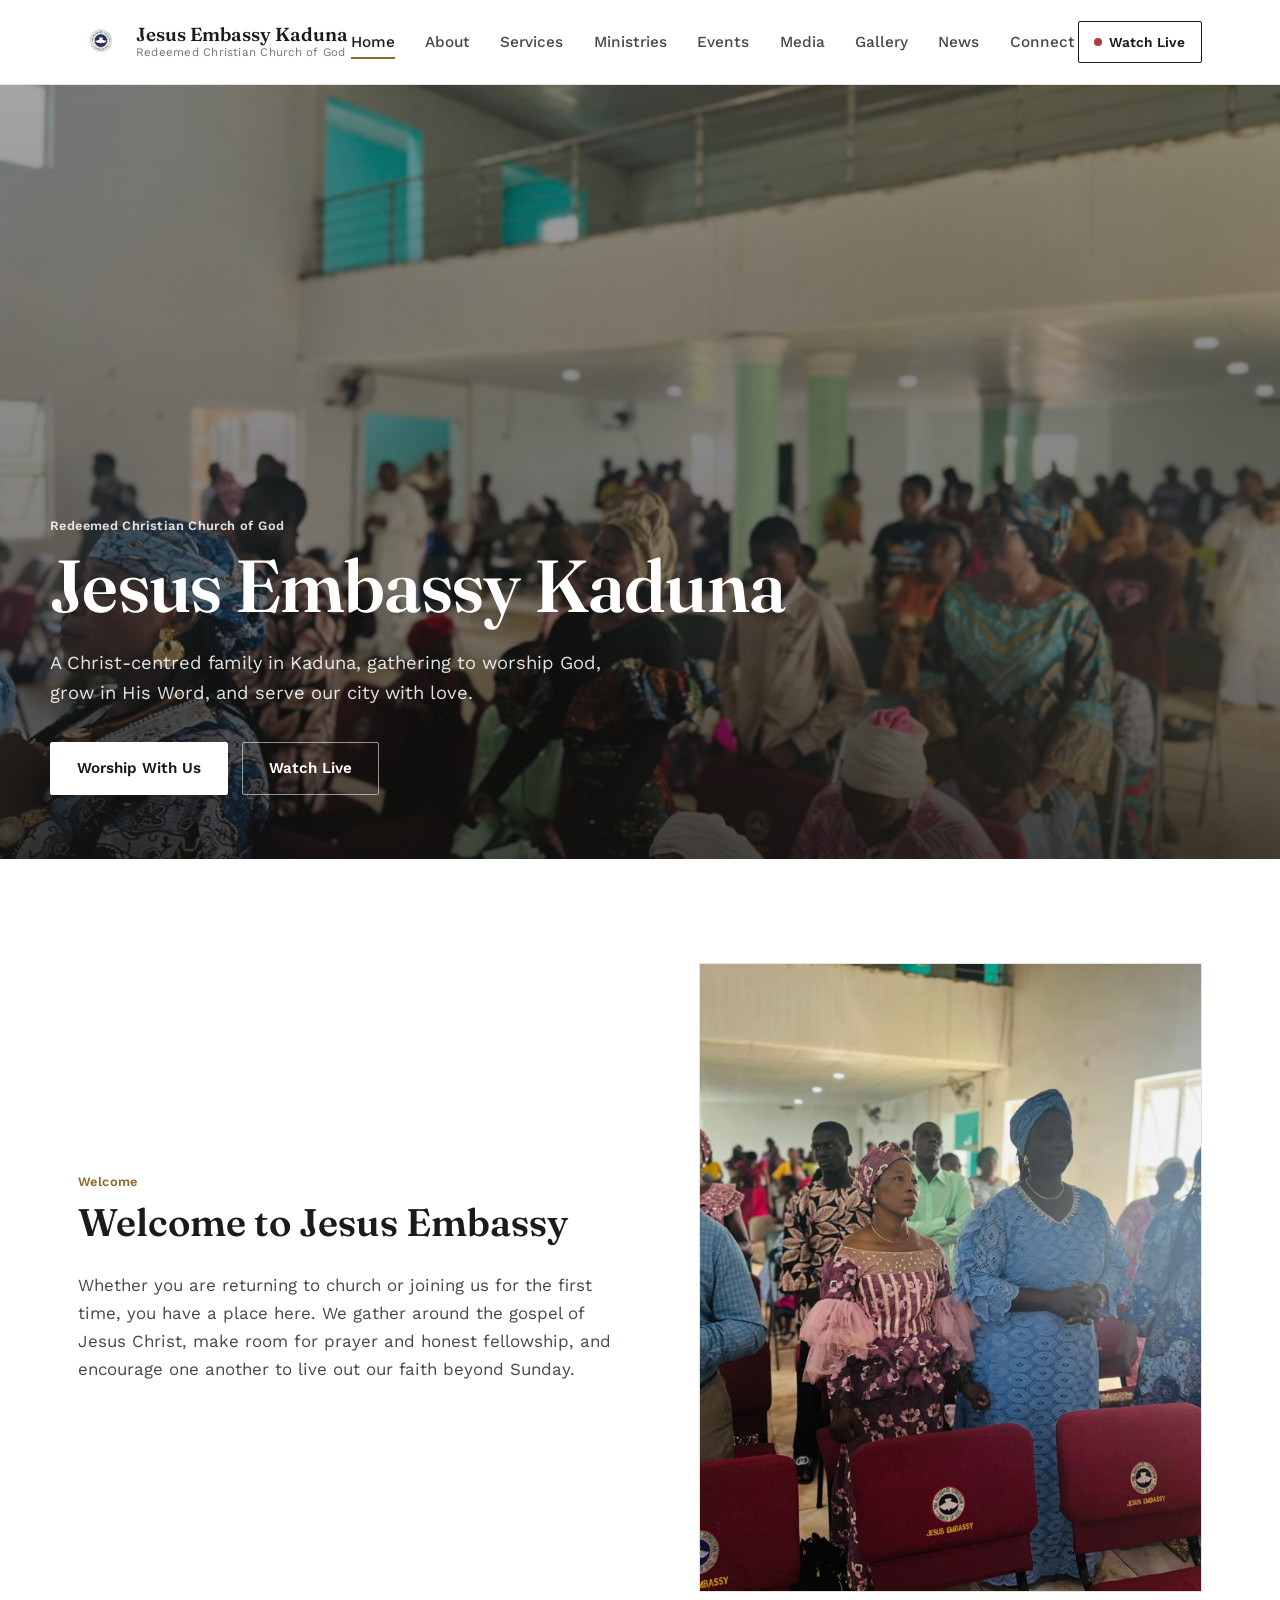
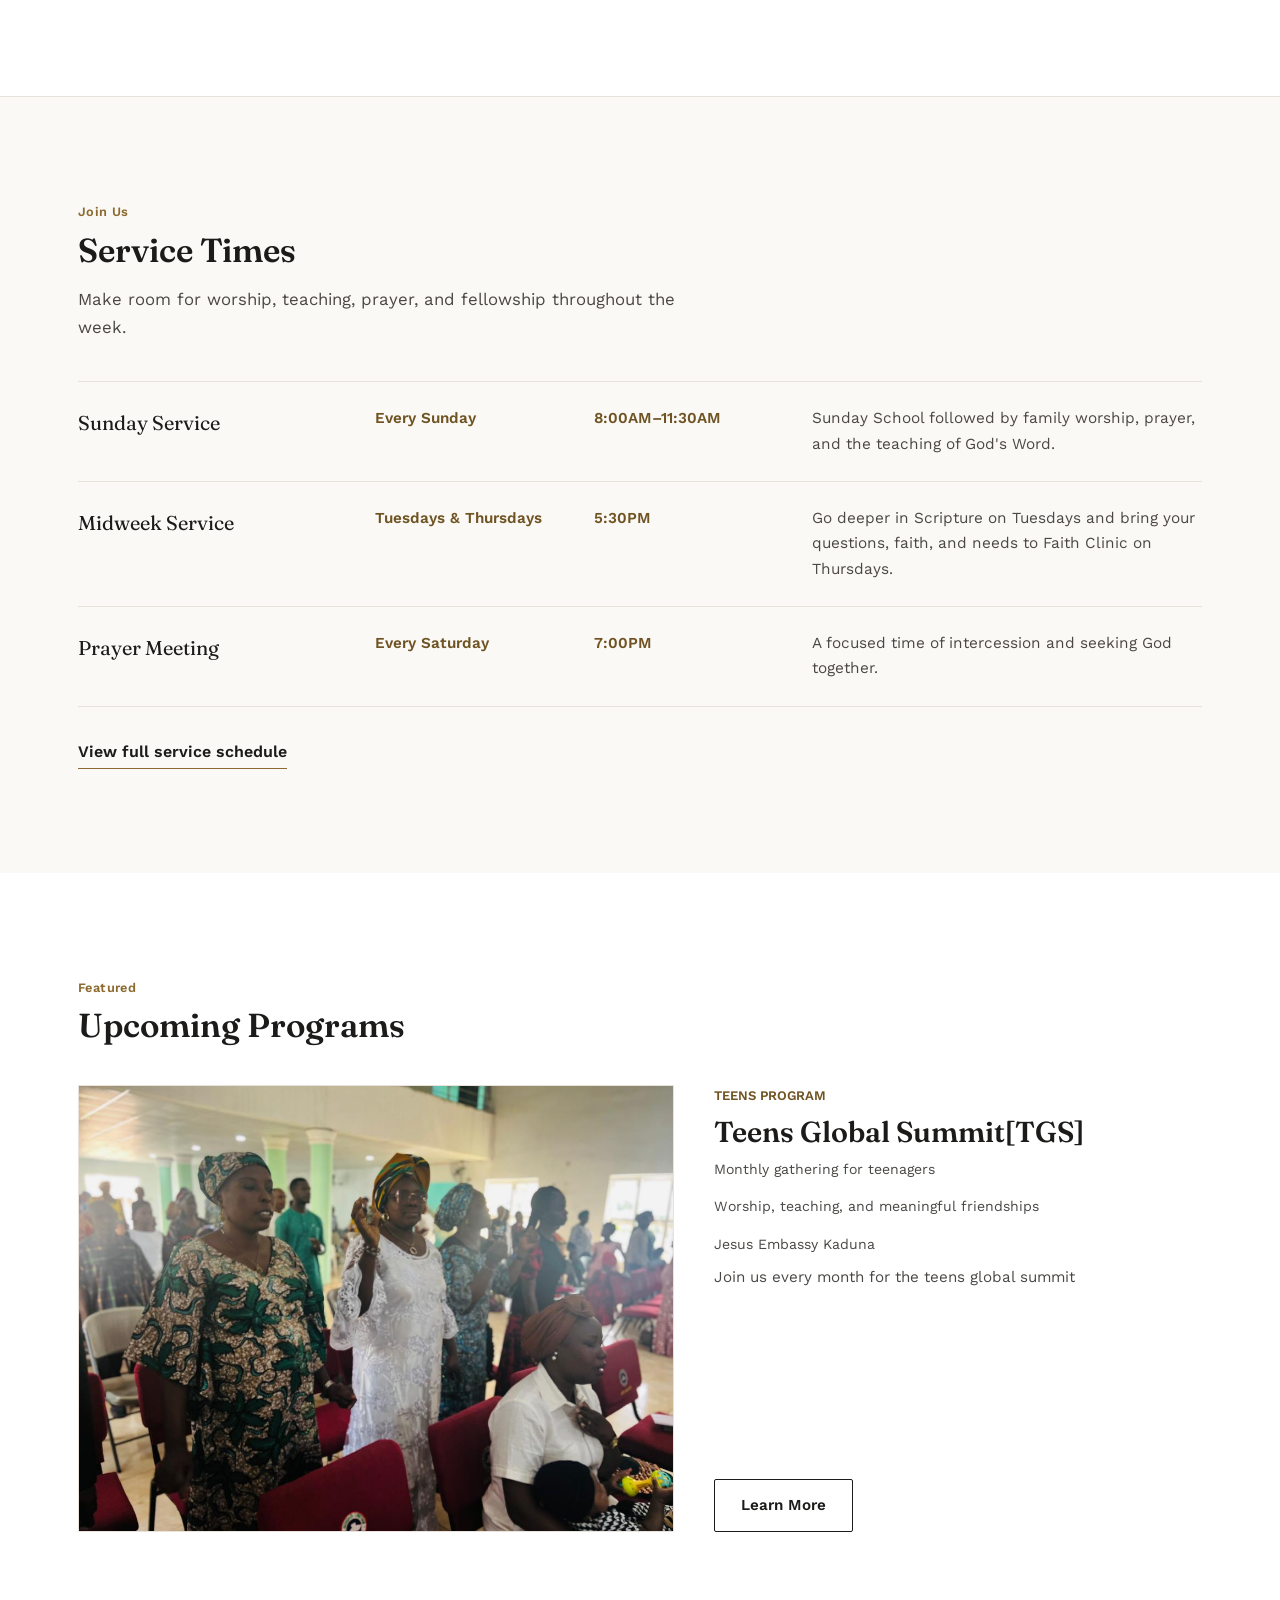
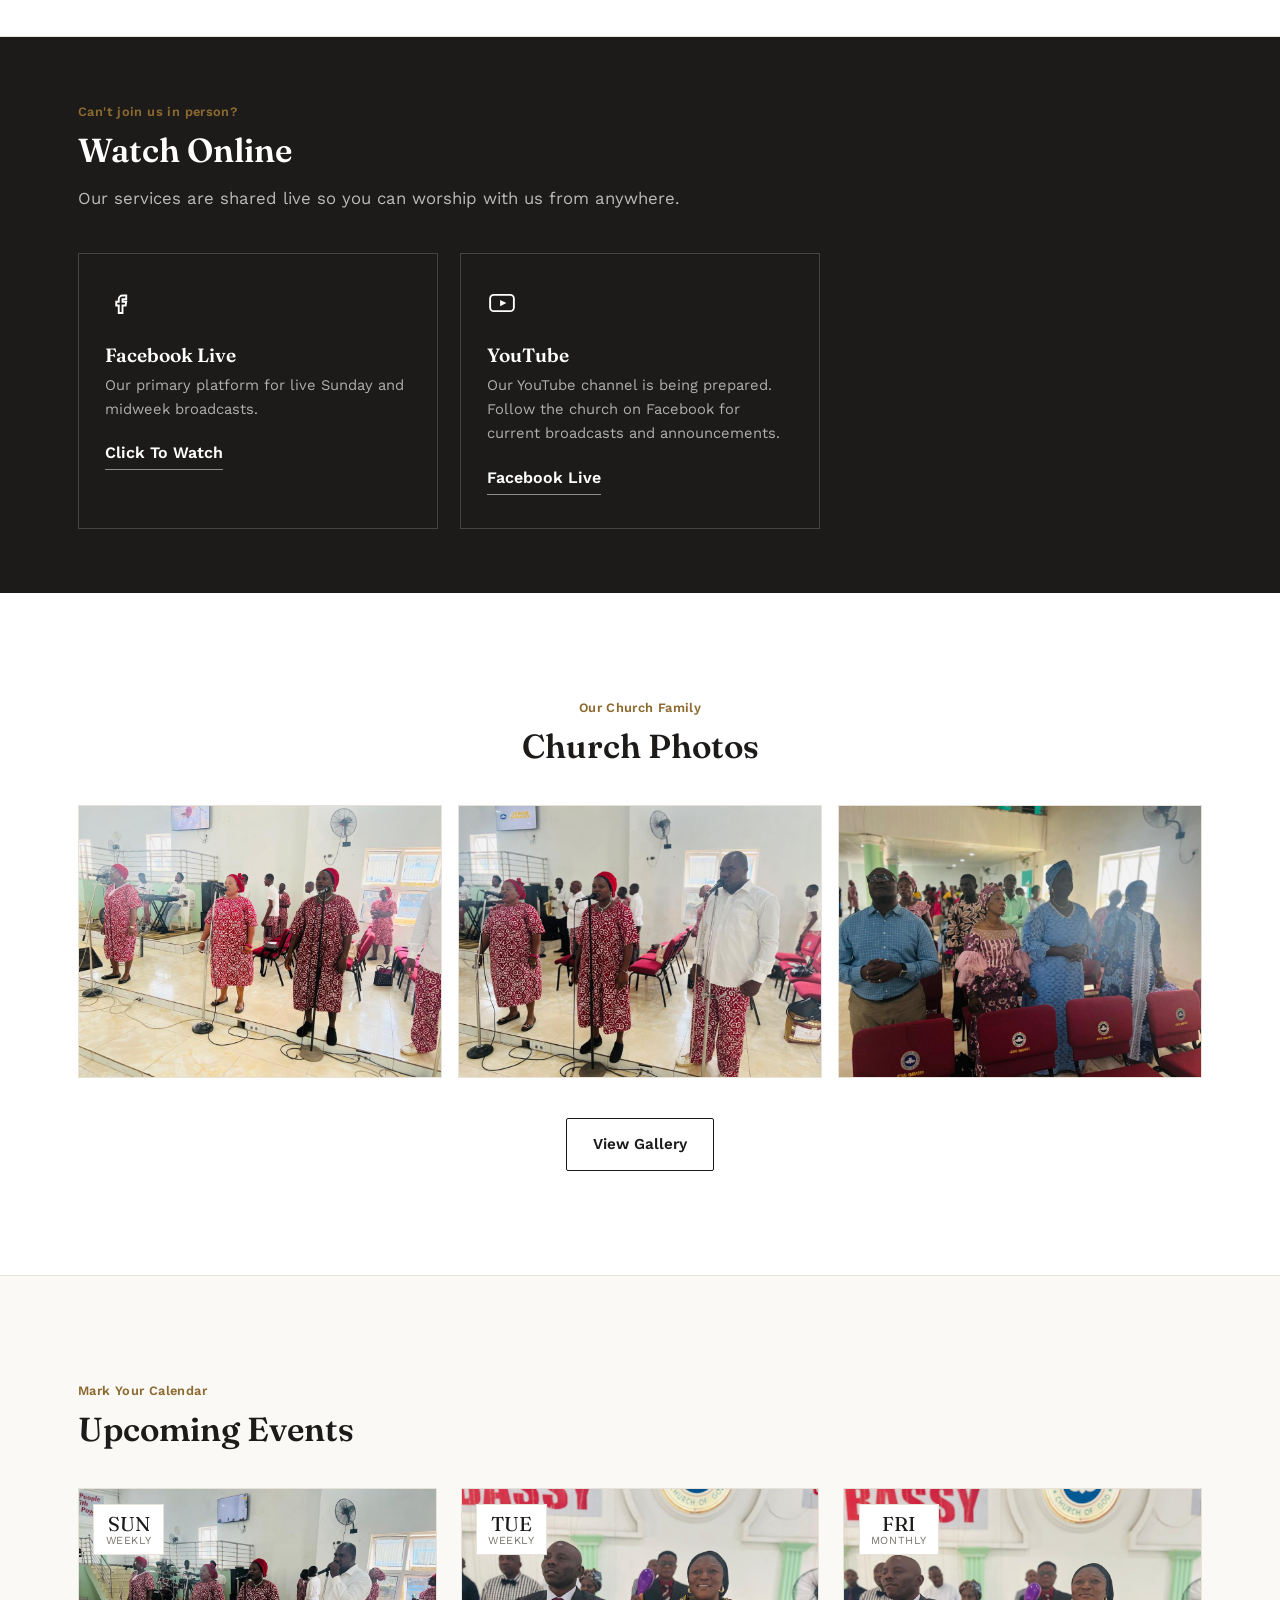
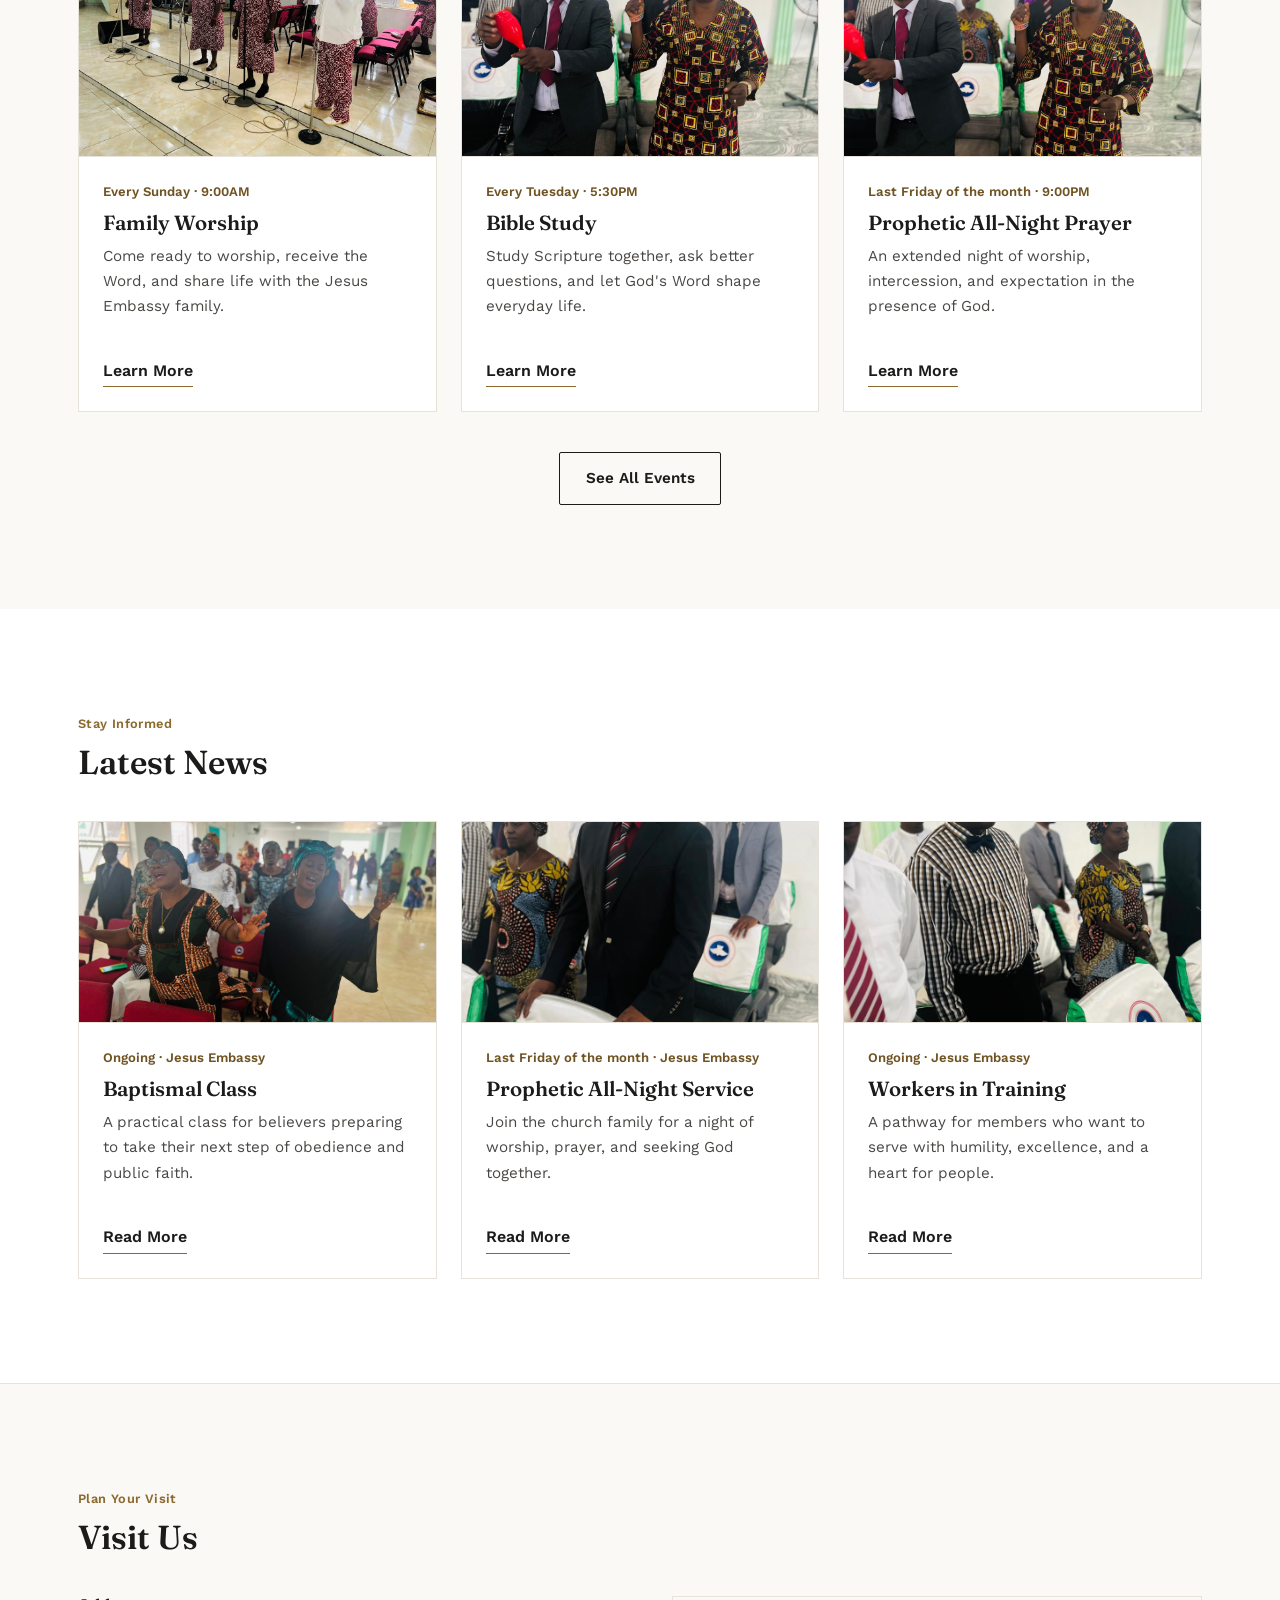
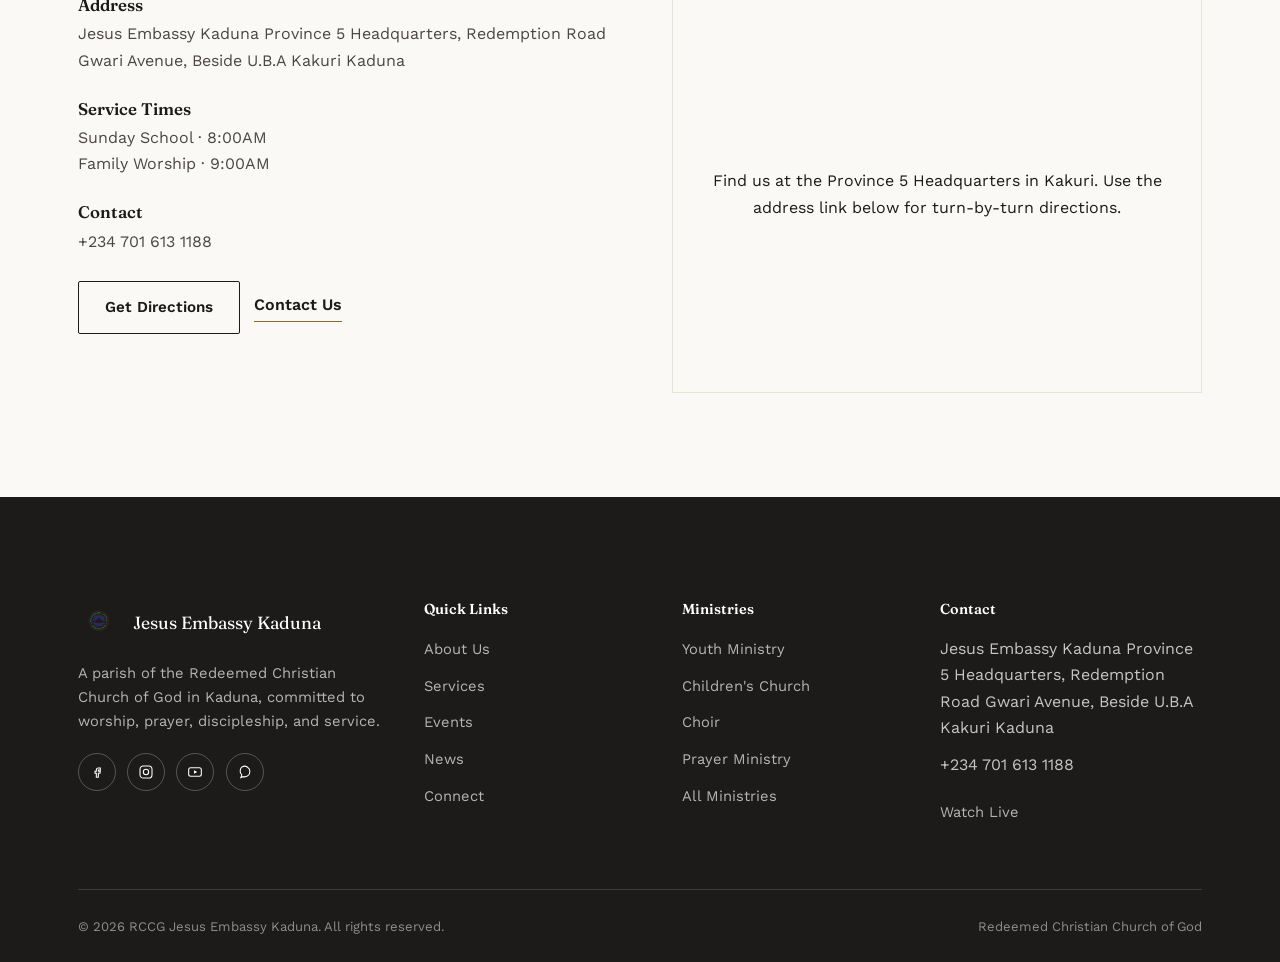
==== commit 3deb9268: "Upgrade church website visuals and copy" ====
--- a/index.html
+++ b/index.html
@@ -73,7 +73,7 @@
       <div class="hero-content wrap">
         <span class="kicker">Redeemed Christian Church of God</span>
         <h1>Jesus Embassy Kaduna</h1>
-        <p class="hero-lede">[ADD OFFICIAL WELCOME MESSAGE HERE — a short, warm line inviting visitors to worship with the church family.]</p>
+        <p class="hero-lede">A Christ-centred family in Kaduna, gathering to worship God, grow in His Word, and serve our city with love.</p>
         <div class="btn-row">
           <a href="./connect.html" class="btn btn--light">Worship With Us</a>
           <a href="./media.html#watch-live" class="btn btn--ghost-light">Watch Live</a>
@@ -88,8 +88,7 @@
           <div class="intro-copy">
             <span class="kicker">Welcome</span>
             <h2>Welcome to Jesus Embassy</h2>
-            <p>[ADD OFFICIAL CHURCH WELCOME MESSAGE HERE. This paragraph should come directly from the church leadership — a short, sincere note that tells new and returning members what to expect, and invites them into the life of the church.]</p>
-            <div class="editable-note">Editable content area — replace this paragraph with the church's official welcome message.</div>
+            <p>Whether you are returning to church or joining us for the first time, you have a place here. We gather around the gospel of Jesus Christ, make room for prayer and honest fellowship, and encourage one another to live out our faith beyond Sunday.</p>
           </div>
           <div class="img-frame ratio-4-5">
             <img src="./assets/church%20photo/IMG-20260921-WA0020.jpg" alt="Jesus Embassy Kaduna church family sharing a moment together" decoding="async" loading="lazy">
@@ -104,26 +103,26 @@
         <div class="section-head">
           <span class="kicker">Join Us</span>
           <h2>Service Times</h2>
-          <p><b>Join Us</b></p>
+          <p>Make room for worship, teaching, prayer, and fellowship throughout the week.</p>
         </div>
         <div class="service-list">
           <div class="service-row">
             <span class="service-name">Sunday Service</span>
             <span class="service-meta">Every Sunday</span>
-            <span class="service-meta">8:00AM</span>
-            <span class="service-desc">Join Us Every Sunday For Our Family Worship</span>
+            <span class="service-meta">8:00AM–11:30AM</span>
+            <span class="service-desc">Sunday School followed by family worship, prayer, and the teaching of God's Word.</span>
           </div>
           <div class="service-row">
             <span class="service-name">Midweek Service</span>
             <span class="service-meta">Tuesdays & Thursdays</span>
-            <span class="service-meta">5:00PM</span>
-            <span class="service-desc">Join Us On Our Diging Deep And Faith Clinic Sessions</span>
+            <span class="service-meta">5:30PM</span>
+            <span class="service-desc">Go deeper in Scripture on Tuesdays and bring your questions, faith, and needs to Faith Clinic on Thursdays.</span>
           </div>
           <div class="service-row">
             <span class="service-name">Prayer Meeting</span>
-            <span class="service-meta">Every Saturdays</span>
+            <span class="service-meta">Every Saturday</span>
             <span class="service-meta">7:00PM</span>
-            <span class="service-desc">Join Us On Our Intercessory Prayer Meeting</span>
+            <span class="service-desc">A focused time of intercession and seeking God together.</span>
           </div>
         </div>
         <div class="btn-row" style="margin-top:2rem;">
@@ -147,9 +146,9 @@
             <span class="card-meta">TEENS PROGRAM</span>
             <h3 class="card-title" style="font-size:1.8rem;">Teens Global Summit[TGS]</h3>
             <ul class="meta-list">
-              <li>coming soon</li>
-              <li>coming soon</li>
-              <li>coming soon</li>
+              <li>Monthly gathering for teenagers</li>
+              <li>Worship, teaching, and meaningful friendships</li>
+              <li>Jesus Embassy Kaduna</li>
             </ul>
             <p class="card-desc">Join us every month for the teens global summit</p>
             <div class="card-foot">
@@ -178,17 +177,10 @@
           <a class="watch-card" href="#" data-editable-link="youtube">
             <svg class="platform-icon" width="30" height="30" viewBox="0 0 24 24" fill="none" stroke="#fff" stroke-width="1.5"><rect x="2.5" y="5.5" width="19" height="13" rx="3"/><path d="M10.5 9.5l5 2.5-5 2.5z" fill="#fff" stroke="none"/></svg>
             <h3>YouTube</h3>
-            <p>COMING SOON</p>
-            <span class="text-link" style="color:#fff; border-color: rgba(255,255,255,0.5);">Coming Soon</span>
+            <p>Our YouTube channel is being prepared. Follow the church on Facebook for current broadcasts and announcements.</p>
+            <span class="text-link" style="color:#fff; border-color: rgba(255,255,255,0.5);">Facebook Live</span>
           </a>
-          <!----
-          <a class="watch-card" href="#" data-editable-link="other">
-            <svg class="platform-icon" width="30" height="30" viewBox="0 0 24 24" fill="none" stroke="#fff" stroke-width="1.5"><circle cx="12" cy="12" r="9"/><path d="M10 8.5l6 3.5-6 3.5z" fill="#fff" stroke="none"/></svg>
-            <h3>Other Platform</h3>
-            <p>[ADD ADDITIONAL STREAMING PLATFORM IF SUPPLIED]</p>
-            <span class="text-link" style="color:#fff; border-color: rgba(255,255,255,0.5);">[ADD LINK]</span>
-          </a>
-          -->
+          <!-- Additional broadcast platforms can be added here when their official links are confirmed. -->
         </div>
       </div>
     </section>
@@ -221,37 +213,37 @@
         <div class="grid grid--3">
           <div class="card event-card">
             <div class="img-frame ratio-4-3">
-              <span class="event-date-badge"><span class="day">coming soon</span><span class="mon">coming soon</span></span>
+              <span class="event-date-badge"><span class="day">SUN</span><span class="mon">WEEKLY</span></span>
               <img src="./assets/church%20photo/IMG-20260921-WA0003.jpg" alt="Jesus Embassy Kaduna church gathering" decoding="async" loading="lazy">
             </div>
             <div class="card-body">
-              <span class="card-meta">[ADD TIME]</span>
-              <h3 class="card-title">[ADD EVENT NAME]</h3>
-              <p class="card-desc">[ADD SHORT DESCRIPTION]</p>
+              <span class="card-meta">Every Sunday · 9:00AM</span>
+              <h3 class="card-title">Family Worship</h3>
+              <p class="card-desc">Come ready to worship, receive the Word, and share life with the Jesus Embassy family.</p>
               <div class="card-foot"><a href="./events.html" class="text-link">Learn More</a></div>
             </div>
           </div>
           <div class="card event-card">
             <div class="img-frame ratio-4-3">
-              <span class="event-date-badge"><span class="day">[00]</span><span class="mon">[MON]</span></span>
+              <span class="event-date-badge"><span class="day">TUE</span><span class="mon">WEEKLY</span></span>
               <img src="./assets/church%20photo/IMG-20260921-WA0006.jpg" alt="Jesus Embassy Kaduna church gathering" decoding="async" loading="lazy">
             </div>
             <div class="card-body">
-              <span class="card-meta">[ADD TIME]</span>
-              <h3 class="card-title">[ADD EVENT NAME]</h3>
-              <p class="card-desc">[ADD SHORT DESCRIPTION]</p>
+              <span class="card-meta">Every Tuesday · 5:30PM</span>
+              <h3 class="card-title">Bible Study</h3>
+              <p class="card-desc">Study Scripture together, ask better questions, and let God's Word shape everyday life.</p>
               <div class="card-foot"><a href="./events.html" class="text-link">Learn More</a></div>
             </div>
           </div>
           <div class="card event-card">
             <div class="img-frame ratio-4-3">
-              <span class="event-date-badge"><span class="day">[00]</span><span class="mon">[MON]</span></span>
+              <span class="event-date-badge"><span class="day">FRI</span><span class="mon">MONTHLY</span></span>
               <img src="./assets/church%20photo/IMG-20260921-WA0007.jpg" alt="Jesus Embassy Kaduna church gathering" decoding="async" loading="lazy">
             </div>
             <div class="card-body">
-              <span class="card-meta">[ADD TIME]</span>
-              <h3 class="card-title">[ADD EVENT NAME]</h3>
-              <p class="card-desc">[ADD SHORT DESCRIPTION]</p>
+              <span class="card-meta">Last Friday of the month · 9:00PM</span>
+              <h3 class="card-title">Prophetic All-Night Prayer</h3>
+              <p class="card-desc">An extended night of worship, intercession, and expectation in the presence of God.</p>
               <div class="card-foot"><a href="./events.html" class="text-link">Learn More</a></div>
             </div>
           </div>
@@ -273,27 +265,27 @@
           <div class="card">
             <div class="img-frame ratio-16-9"><img src="./assets/church%20photo/IMG-20260921-WA0017.jpg" alt="Jesus Embassy Kaduna church family sharing a moment together" decoding="async" loading="lazy"></div>
             <div class="card-body">
-              <span class="card-meta">[ADD DATE]</span>
-              <h3 class="card-title">[ADD NEWS TITLE]</h3>
-              <p class="card-desc">[ADD SHORT EXCERPT]</p>
+              <span class="card-meta">Ongoing · Jesus Embassy</span>
+              <h3 class="card-title">Baptismal Class</h3>
+              <p class="card-desc">A practical class for believers preparing to take their next step of obedience and public faith.</p>
               <div class="card-foot"><a href="./news.html" class="text-link">Read More</a></div>
             </div>
           </div>
           <div class="card">
             <div class="img-frame ratio-16-9"><img src="./assets/church%20photo/IMG-20260921-WA0013.jpg" alt="Jesus Embassy Kaduna church family sharing a moment together" decoding="async" loading="lazy"></div>
             <div class="card-body">
-              <span class="card-meta">[ADD DATE]</span>
-              <h3 class="card-title">[ADD NEWS TITLE]</h3>
-              <p class="card-desc">[ADD SHORT EXCERPT]</p>
+              <span class="card-meta">Last Friday of the month · Jesus Embassy</span>
+              <h3 class="card-title">Prophetic All-Night Service</h3>
+              <p class="card-desc">Join the church family for a night of worship, prayer, and seeking God together.</p>
               <div class="card-foot"><a href="./news.html" class="text-link">Read More</a></div>
             </div>
           </div>
           <div class="card">
             <div class="img-frame ratio-16-9"><img src="./assets/church%20photo/IMG-20260921-WA0014.jpg" alt="Jesus Embassy Kaduna church family sharing a moment together" decoding="async" loading="lazy"></div>
             <div class="card-body">
-              <span class="card-meta">[ADD DATE]</span>
-              <h3 class="card-title">[ADD NEWS TITLE]</h3>
-              <p class="card-desc">[ADD SHORT EXCERPT]</p>
+              <span class="card-meta">Ongoing · Jesus Embassy</span>
+              <h3 class="card-title">Workers in Training</h3>
+              <p class="card-desc">A pathway for members who want to serve with humility, excellence, and a heart for people.</p>
               <div class="card-foot"><a href="./news.html" class="text-link">Read More</a></div>
             </div>
           </div>
@@ -316,7 +308,7 @@
             </div>
             <div class="visit-item">
               <h3>Service Times</h3>
-              <p>[ADD SERVICE TIME] &middot; [ADD SERVICE TIME]</p>
+              <p>Sunday School · 8:00AM<br />Family Worship · 9:00AM</p>
             </div>
             <div class="visit-item">
               <h3>Contact</h3>
@@ -328,7 +320,7 @@
             </div>
           </div>
           <div class="map-frame">
-            <p>[GOOGLE MAP EMBED GOES HERE — add an iframe with the church's official Google Maps location.]</p>
+            <p>Find us at the Province 5 Headquarters in Kakuri. Use the address link below for turn-by-turn directions.</p>
           </div>
         </div>
       </div>
@@ -344,7 +336,7 @@
             <img src="./assets/images/logo/rccg-logo.png" alt="RCCG logo" decoding="async" loading="lazy">
             <span class="brand-name">Jesus Embassy Kaduna</span>
           </div>
-          <p>A parish of the Redeemed Christian Church of God, Kaduna. [ADD SHORT CHURCH DESCRIPTION.]</p>
+          <p>A parish of the Redeemed Christian Church of God in Kaduna, committed to worship, prayer, discipleship, and service.</p>
           <div class="footer-social">
             <a href="#" aria-label="Facebook" data-editable-link="facebook"><svg width="16" height="16" viewBox="0 0 24 24" fill="none" stroke="#fff" stroke-width="1.6"><path d="M14 9h3V6h-3c-1.7 0-3 1.3-3 3v2H9v3h2v6h3v-6h2.5l.5-3H14V9z"/></svg></a>
             <a href="#" aria-label="Instagram" data-editable-link="instagram"><svg width="16" height="16" viewBox="0 0 24 24" fill="none" stroke="#fff" stroke-width="1.6"><rect x="3" y="3" width="18" height="18" rx="5"/><circle cx="12" cy="12" r="4"/><circle cx="17.2" cy="6.8" r="0.6" fill="#fff" stroke="none"/></svg></a>
--- a/css/style.css
+++ b/css/style.css
@@ -571,39 +571,125 @@
 .gallery-item:hover .gallery-cat, .gallery-item:focus-visible .gallery-cat { opacity: 1; }
 
 .lightbox {
-  position: fixed; inset: 0;
-  background: rgba(12,11,10,0.94);
-  display: none;
+  position: fixed;
+  inset: 0;
+  z-index: 1000;
+  display: flex;
   align-items: center;
   justify-content: center;
-  z-index: 1000;
-  padding: 2rem;
-}
-.lightbox.open { display: flex; }
-.lightbox img { max-width: min(90vw, 1100px); max-height: 82vh; width: auto; height: auto; object-fit: contain; border: 1px solid rgba(255,255,255,0.15); }
+  padding: clamp(0.75rem, 3vw, 2rem);
+  background: rgba(12, 11, 10, 0.82);
+  opacity: 0;
+  visibility: hidden;
+  pointer-events: none;
+  transition: opacity 180ms ease, visibility 180ms ease;
+}
+.lightbox.open {
+  opacity: 1;
+  visibility: visible;
+  pointer-events: auto;
+}
+.lightbox-dialog {
+  position: relative;
+  display: grid;
+  grid-template-columns: minmax(48px, 64px) minmax(0, 1fr) minmax(48px, 64px);
+  grid-template-rows: auto minmax(0, 1fr);
+  align-items: center;
+  gap: 1rem;
+  width: min(100%, 1160px);
+  max-height: min(92vh, 900px);
+  padding: 1rem;
+  overflow: hidden;
+  border: 1px solid rgba(255,255,255,0.16);
+  border-radius: 10px;
+  background: #171615;
+  box-shadow: 0 24px 80px rgba(0,0,0,0.38);
+}
+.lightbox-toolbar {
+  grid-column: 1 / -1;
+  display: flex;
+  align-items: center;
+  justify-content: space-between;
+  min-width: 0;
+  color: rgba(255,255,255,0.9);
+}
+.lightbox-toolbar > div { display: flex; flex-direction: column; gap: 0.08rem; min-width: 0; }
+.lightbox-eyebrow {
+  color: rgba(255,255,255,0.58);
+  font-size: 0.68rem;
+  font-weight: 600;
+  letter-spacing: 0.12em;
+  text-transform: uppercase;
+}
+.lightbox-counter { color: rgba(255,255,255,0.9); font-size: 0.86rem; }
+.lightbox-figure {
+  position: relative;
+  grid-column: 2;
+  display: flex;
+  align-items: center;
+  justify-content: center;
+  min-width: 0;
+  min-height: 0;
+  margin: 0;
+}
+.lightbox-figure::before {
+  content: "";
+  position: absolute;
+  width: 2rem;
+  height: 2rem;
+  border: 2px solid rgba(255,255,255,0.2);
+  border-top-color: var(--color-white);
+  border-radius: 50%;
+  opacity: 0;
+  animation: lightbox-spin 700ms linear infinite;
+}
+.lightbox-figure.is-loading::before { opacity: 1; }
+@keyframes lightbox-spin { to { transform: rotate(360deg); } }
+.lightbox img {
+  display: block;
+  width: auto;
+  max-width: 100%;
+  max-height: 72vh;
+  height: auto;
+  object-fit: contain;
+  border: 1px solid rgba(255,255,255,0.14);
+  border-radius: 4px;
+  opacity: 0;
+  transition: opacity 180ms ease;
+}
+.lightbox img.is-ready { opacity: 1; }
 .lightbox-close, .lightbox-prev, .lightbox-next {
-  position: absolute;
-  background: transparent;
-  border: 1px solid rgba(255,255,255,0.4);
-  color: #fff;
-  width: 44px; height: 44px;
+  display: inline-flex;
+  align-items: center;
+  justify-content: center;
+  width: 46px;
+  height: 46px;
+  padding: 0;
+  border: 1px solid rgba(255,255,255,0.32);
   border-radius: 50%;
-  display: flex; align-items: center; justify-content: center;
-  transition: background var(--transition);
-}
-.lightbox-close:hover, .lightbox-prev:hover, .lightbox-next:hover { background: rgba(255,255,255,0.15); }
-.lightbox-close { top: 1.5rem; right: 1.5rem; }
-.lightbox-prev { left: 1.5rem; top: 50%; transform: translateY(-50%); }
-.lightbox-next { right: 1.5rem; top: 50%; transform: translateY(-50%); }
-.lightbox-caption { position: absolute; bottom: 1.5rem; left: 0; right: 0; text-align: center; color: rgba(255,255,255,0.75); font-size: 0.9rem; }
-
-/* ---------- Sermon / media list ---------- */
-.sermon-toolbar {
-  display: flex;
-  gap: 1rem;
-  flex-wrap: wrap;
-  margin-bottom: var(--space-4);
-}
+  background: rgba(255,255,255,0.06);
+  color: var(--color-white);
+  font-size: 1.65rem;
+  line-height: 1;
+  transition: background var(--transition), border-color var(--transition), transform var(--transition);
+}
+.lightbox-close:hover, .lightbox-prev:hover, .lightbox-next:hover,
+.lightbox-close:focus-visible, .lightbox-prev:focus-visible, .lightbox-next:focus-visible {
+  background: rgba(255,255,255,0.16);
+  border-color: rgba(255,255,255,0.72);
+}
+.lightbox-close { width: 40px; height: 40px; font-size: 1.1rem; }
+.lightbox-prev { grid-column: 1; grid-row: 2; }
+.lightbox-next { grid-column: 3; grid-row: 2; }
+.lightbox-caption {
+  max-width: 90%;
+  margin-top: 0.8rem;
+  color: rgba(255,255,255,0.76);
+  font-size: 0.86rem;
+  line-height: 1.4;
+  text-align: center;
+}
+
 .sermon-toolbar input, .sermon-toolbar select {
   padding: 0.75em 1em;
   border: 1px solid var(--color-border-strong);
--- a/css/responsive.css
+++ b/css/responsive.css
@@ -13,37 +13,26 @@
   .intro-layout { gap: var(--space-4); }
 }
 
-/* ---------- Nav collapse (≤900px) ---------- */
+/* ---------- Mobile navigation (≤900px) ---------- */
 @media (max-width: 900px) {
   .main-nav {
     position: absolute;
-    top: calc(100% + 0.65rem);
-    left: 1rem;
-    right: 1rem;
-    display: flex;
+    top: 100%;
+    left: 0;
+    right: 0;
+    display: none;
     flex-direction: column;
     align-items: stretch;
     gap: 0;
     max-height: calc(100dvh - 6rem);
-    padding: 0.7rem 1rem 1rem;
+    padding: 0.7rem 1.75rem 1rem;
     background: var(--color-white);
-    border: 1px solid var(--color-border);
-    border-radius: 8px;
+    border-top: 1px solid var(--color-border);
+    border-bottom: 1px solid var(--color-border);
     box-shadow: 0 14px 34px rgba(28,27,26,0.16);
-    transform: translateY(-8px) scale(0.98);
-    transform-origin: top center;
-    opacity: 0;
-    visibility: hidden;
-    pointer-events: none;
-    transition: opacity var(--transition), transform var(--transition), visibility var(--transition);
     overflow-y: auto;
   }
-  .main-nav.open {
-    opacity: 1;
-    visibility: visible;
-    transform: translateY(0) scale(1);
-    pointer-events: auto;
-  }
+  .main-nav.open { display: flex; }
   .main-nav ul { width: 100%; flex-direction: column; gap: 0; }
   .main-nav ul li { border-bottom: 1px solid var(--color-border); }
   .main-nav ul li a { display: block; padding: 0.85rem 0.25rem; font-size: 1.02rem; }
@@ -89,17 +78,29 @@
   .site-header .wrap { height: 68px; }
   .brand img { height: 38px; width: 38px; }
   .brand-text .brand-name { font-size: 1rem; }
-  .main-nav { inset: 68px 0 0 0; }
+  .main-nav { left: 0.75rem; right: 0.75rem; }
   .hero { min-height: min(78svh, 680px); }
   .hero-content h1 { font-size: 2.2rem; }
   .hero-content .hero-lede { font-size: 1rem; }
   .page-banner { min-height: 34vh; }
   .footer-grid { grid-template-columns: 1fr; gap: var(--space-3); }
   .gallery-grid { grid-template-columns: repeat(2, 1fr); gap: 0.5rem; }
-  .lightbox-prev, .lightbox-next { width: 38px; height: 38px; }
-  .lightbox-prev { left: 0.6rem; }
-  .lightbox-next { right: 0.6rem; }
-  .lightbox-close { top: 0.8rem; right: 0.8rem; }
+  .lightbox { padding: 0.55rem; }
+  .lightbox-dialog {
+    grid-template-columns: 1fr 1fr;
+    grid-template-rows: auto minmax(0, 1fr) auto;
+    gap: 0.65rem;
+    width: 100%;
+    max-height: calc(100svh - 1.1rem);
+    padding: 0.7rem;
+  }
+  .lightbox-toolbar { grid-column: 1 / -1; }
+  .lightbox-figure { grid-column: 1 / -1; grid-row: 2; }
+  .lightbox img { max-height: 68svh; }
+  .lightbox-caption { max-width: 100%; font-size: 0.78rem; }
+  .lightbox-prev, .lightbox-next { width: 42px; height: 42px; }
+  .lightbox-prev { grid-column: 1; grid-row: 3; justify-self: start; }
+  .lightbox-next { grid-column: 2; grid-row: 3; justify-self: end; }
   .cta-band, .section { padding-top: var(--space-5); padding-bottom: var(--space-5); }
   .btn { width: 100%; justify-content: center; }
   .btn-row { flex-direction: column; align-items: stretch; }
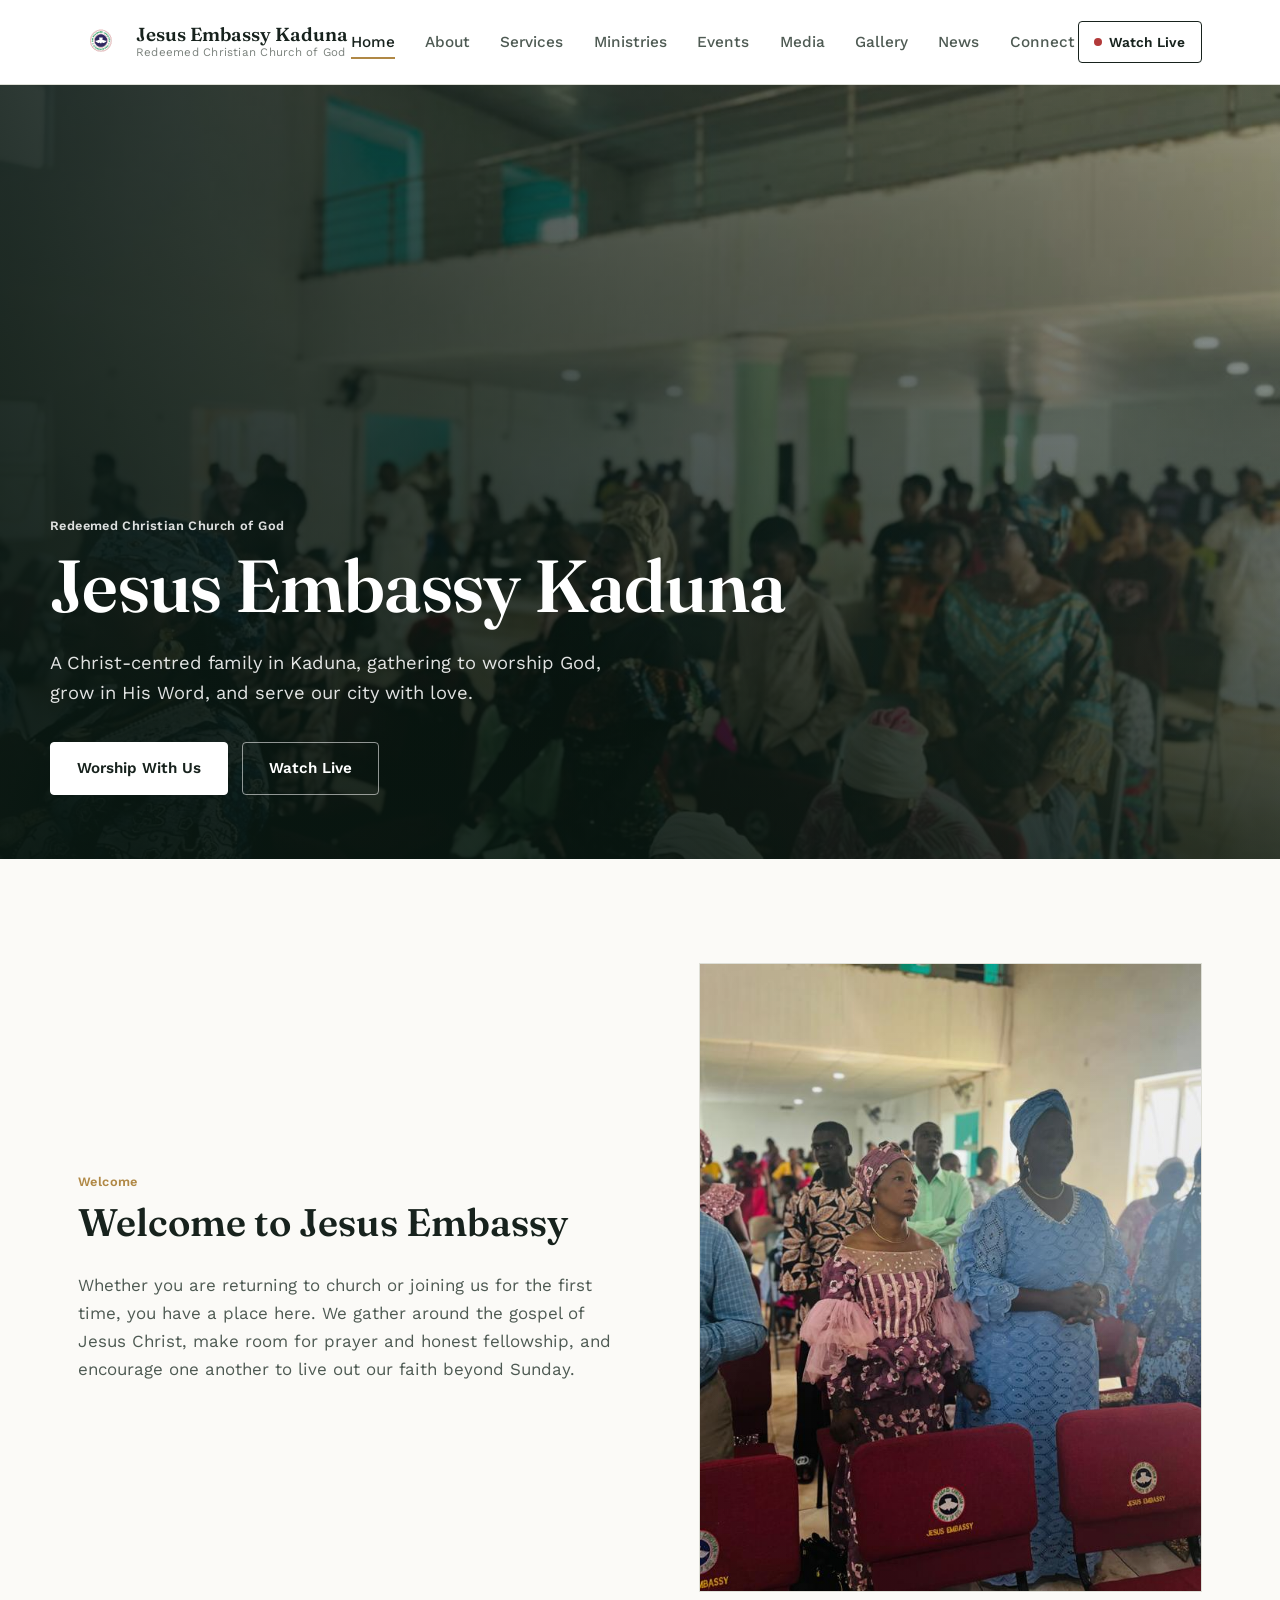
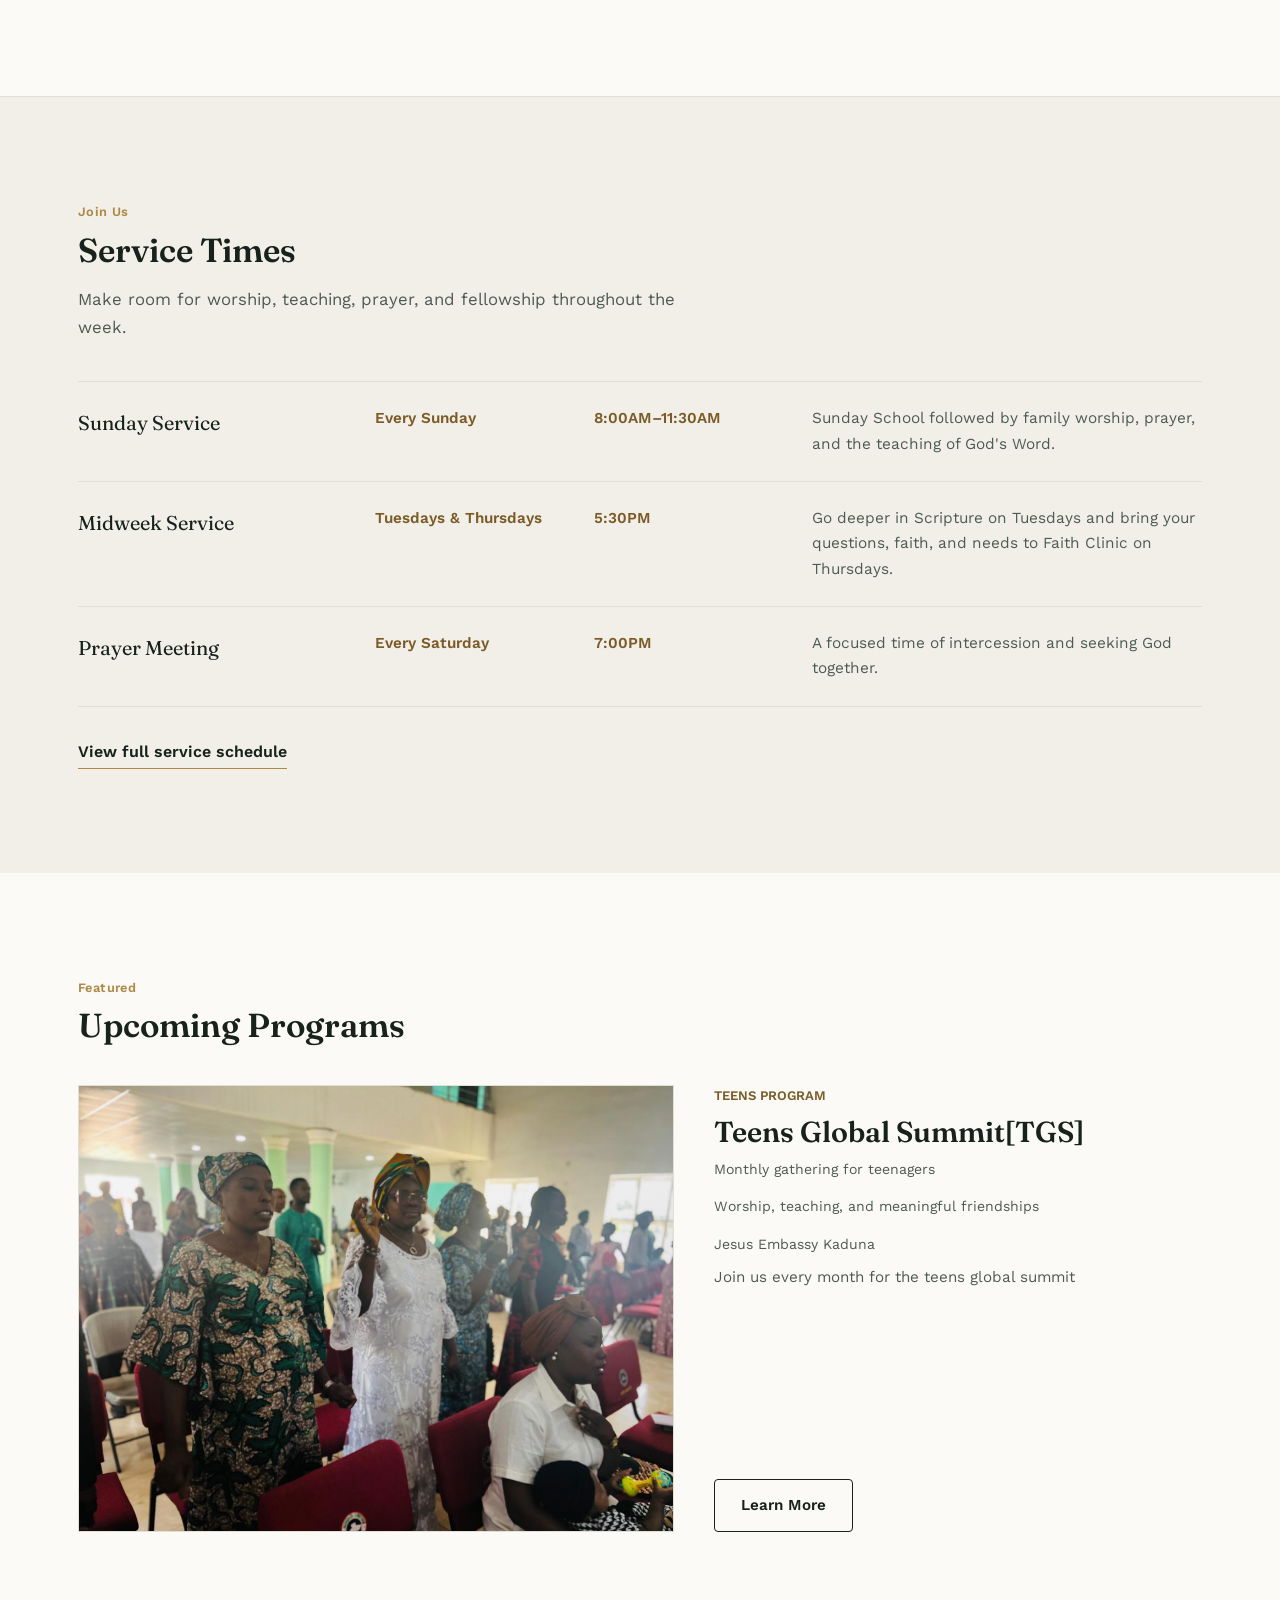
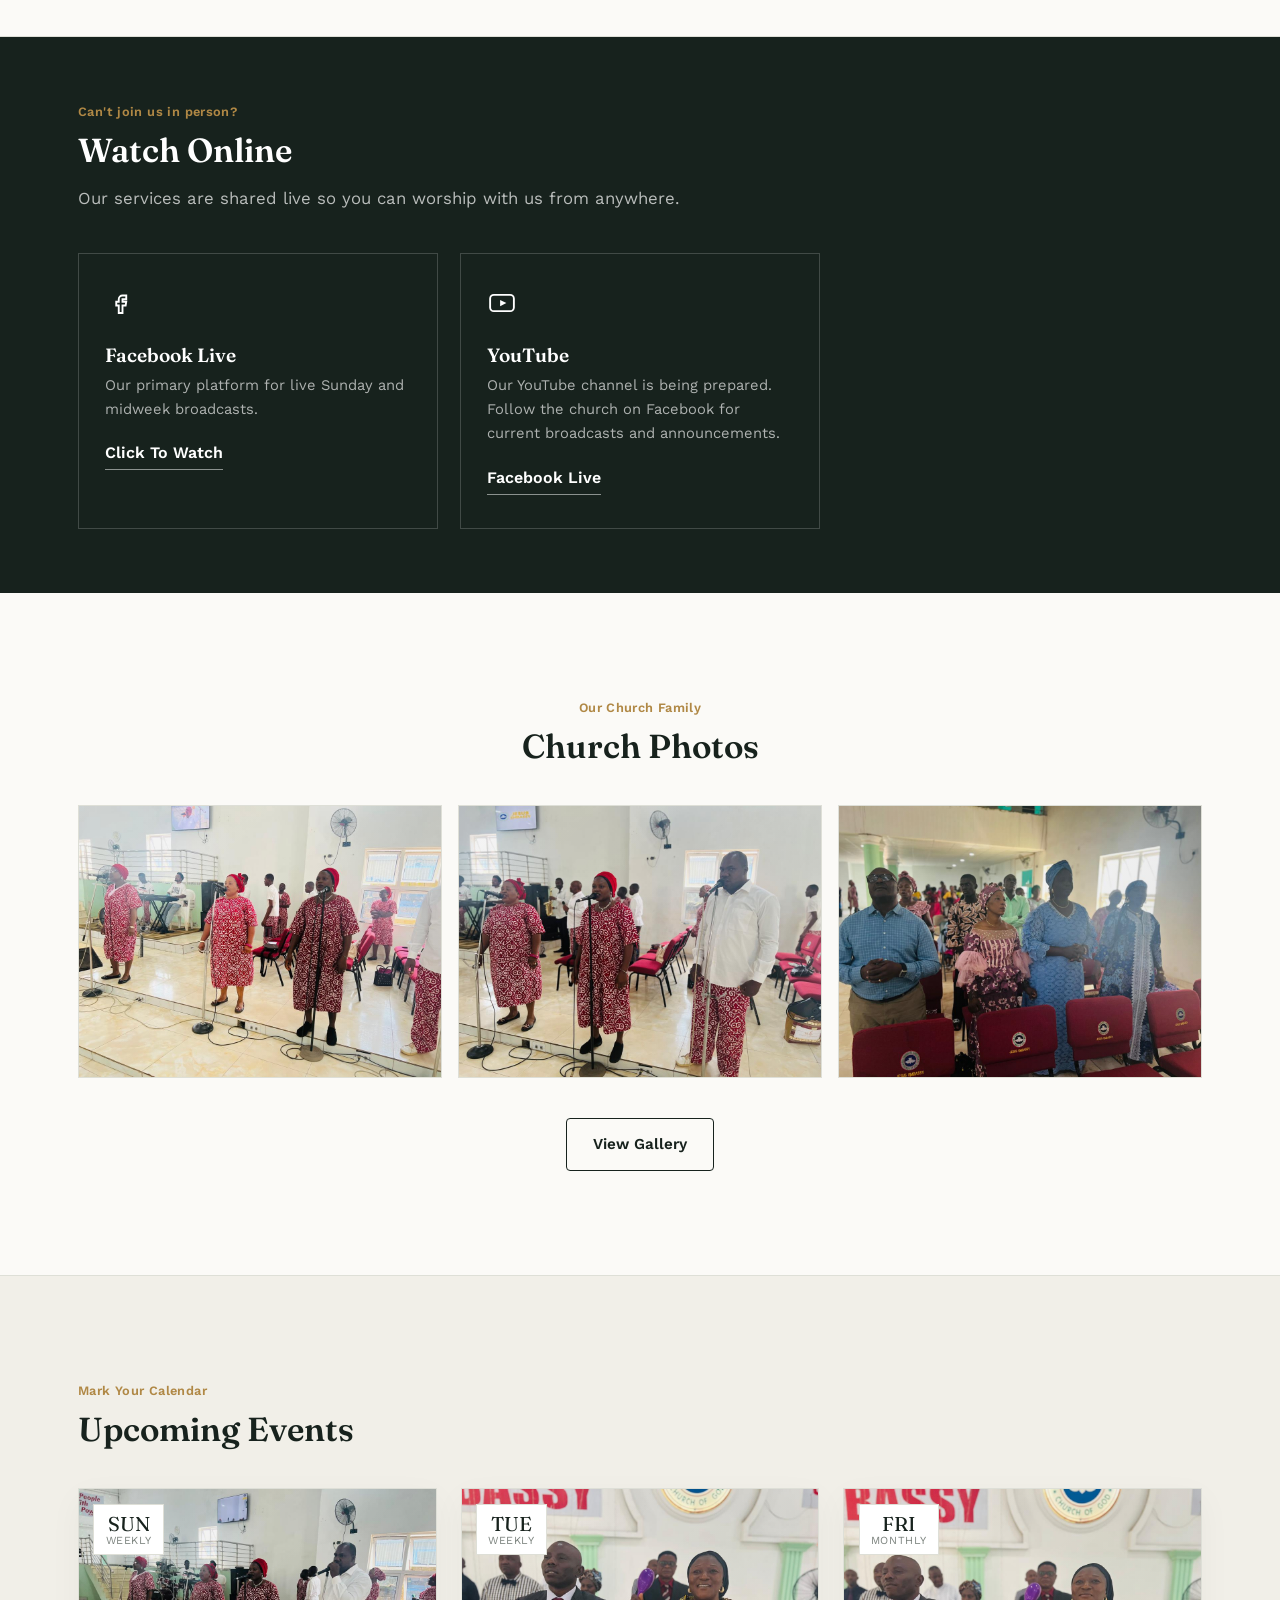
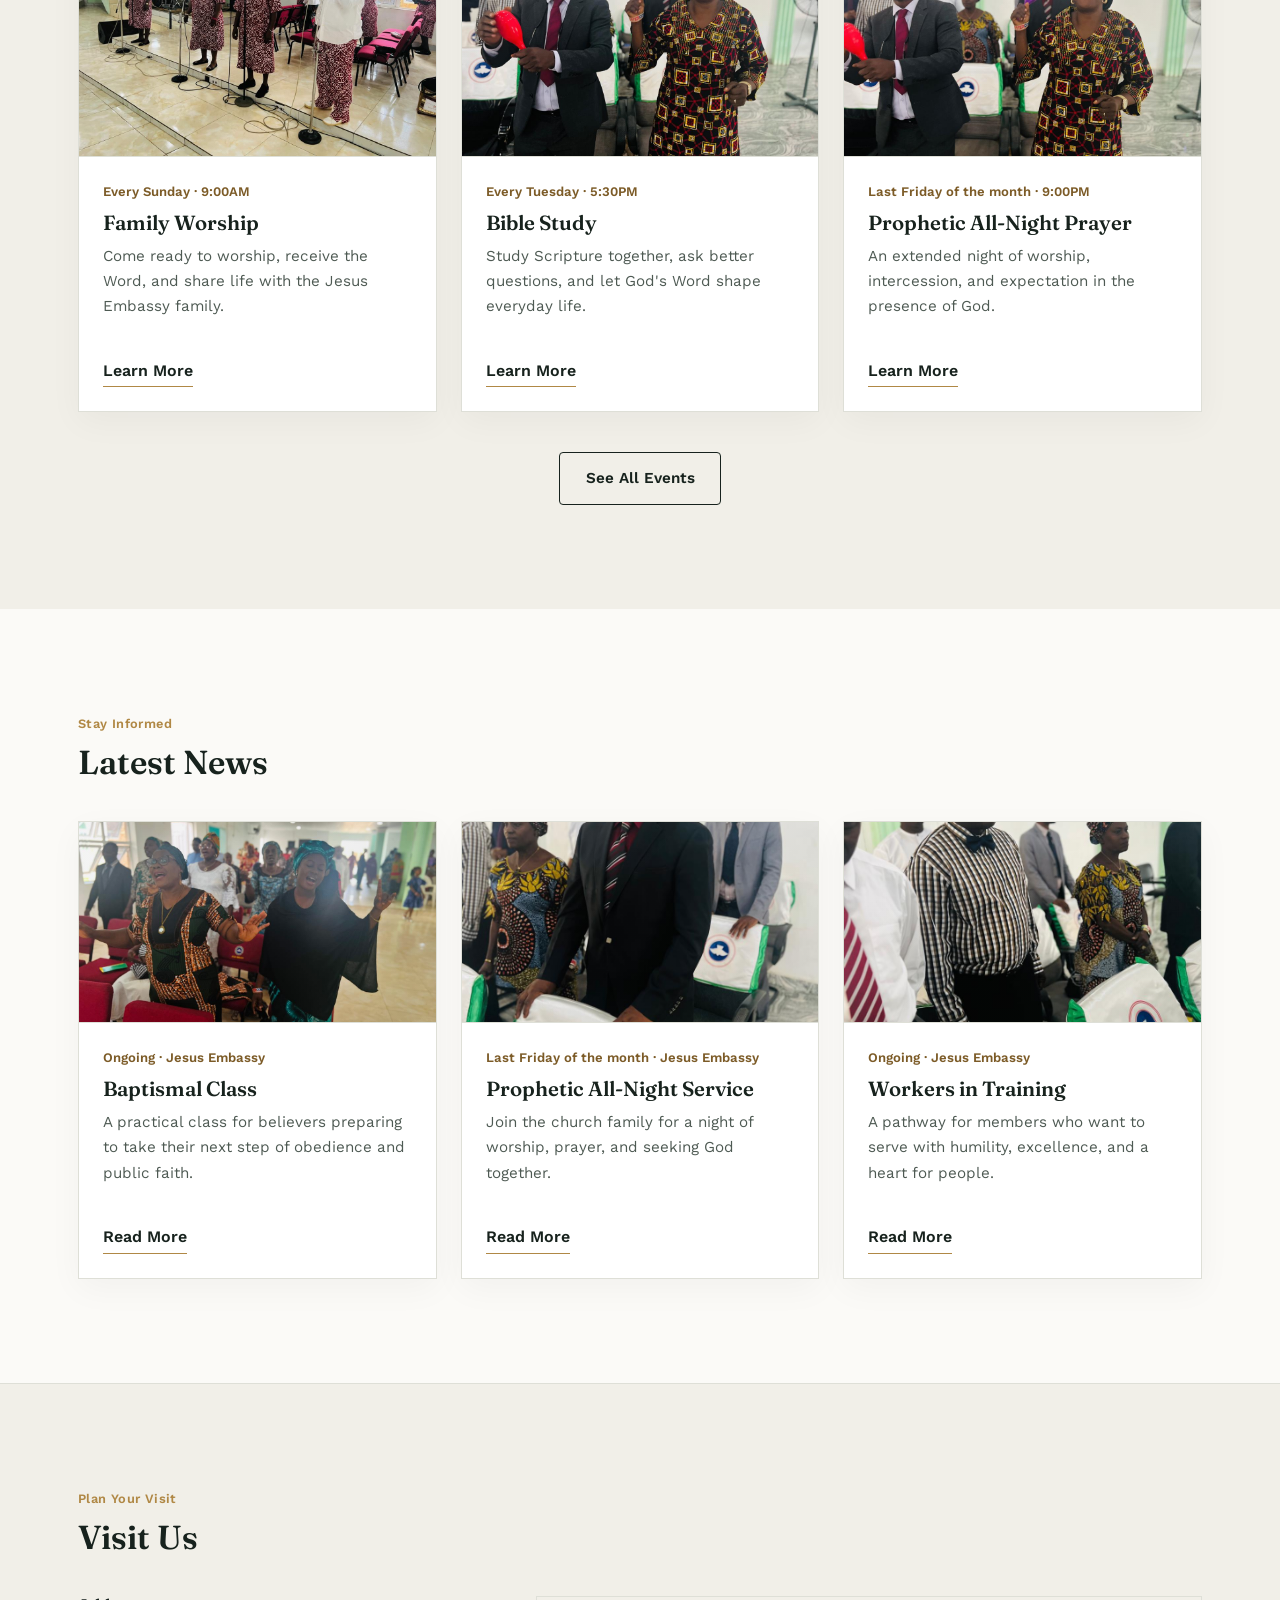
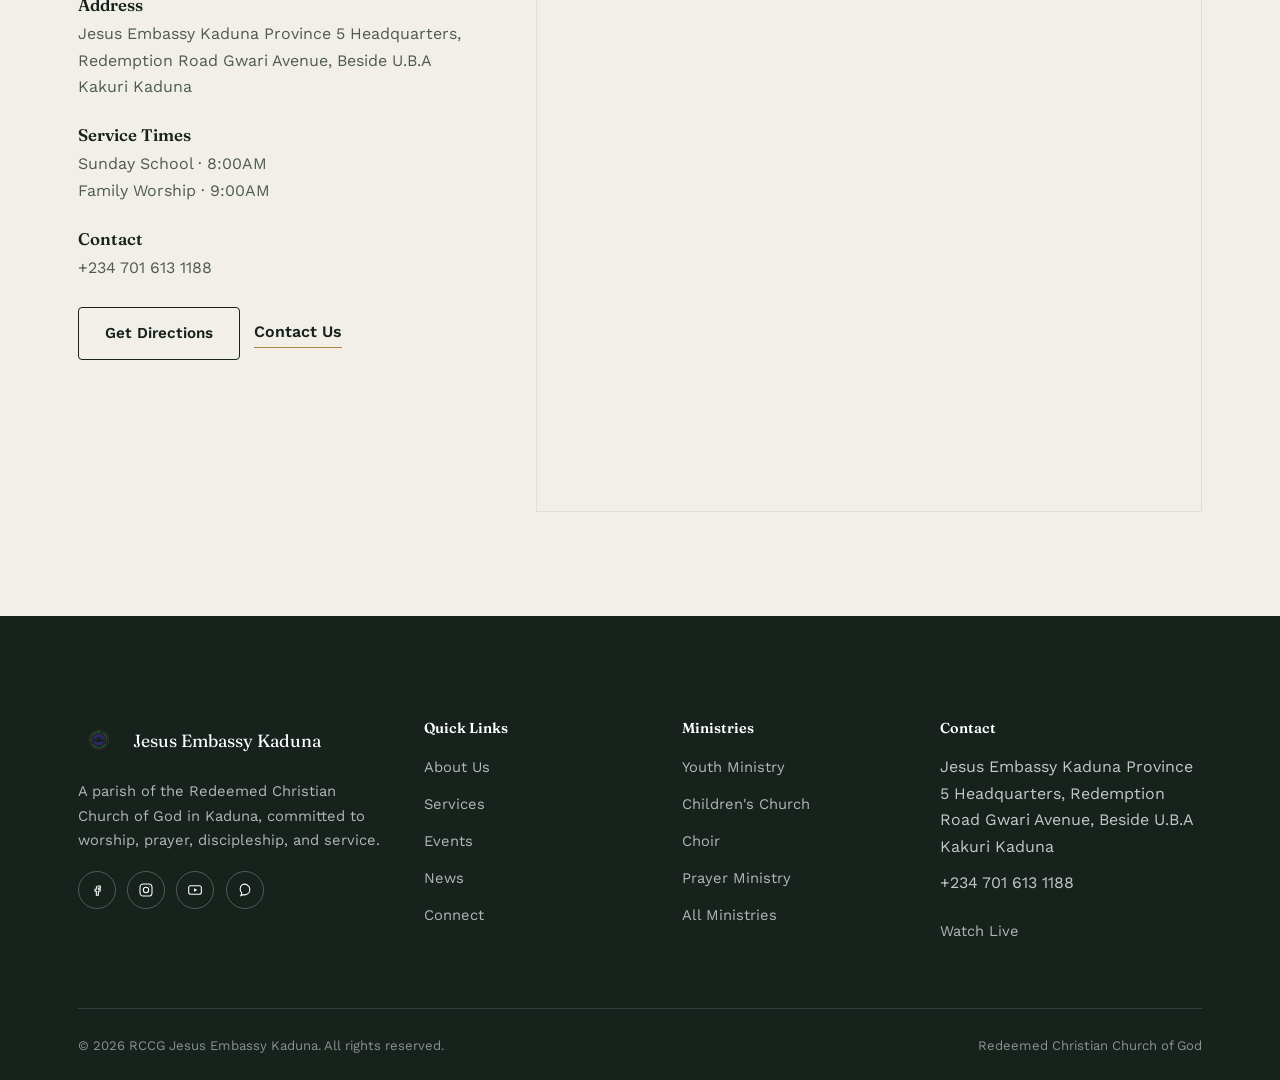
==== commit a72ca17f: "Embed Google Map in place of address text Replaced text description with an embedded Google Map." ====
--- a/index.html
+++ b/index.html
@@ -320,7 +320,7 @@
             </div>
           </div>
           <div class="map-frame">
-            <p>Find us at the Province 5 Headquarters in Kakuri. Use the address link below for turn-by-turn directions.</p>
+            <iframe src="https://www.google.com/maps/embed?pb=!1m18!1m12!1m3!1d7846.925479024681!2d7.413022253906263!3d10.464140100000005!2m3!1f0!2f0!3f0!3m2!1i1024!2i768!4f13.1!3m3!1m2!1s0x104d35b6bb6d148f%3A0x2008224dca295340!2sRCCG%20Jesus%20Embassy%2C%20Kaduna%20Province%205!5e0!3m2!1sen!2sng!4v1790141227433!5m2!1sen!2sng" width="600" height="450" style="border:0;" allowfullscreen="" loading="lazy" referrerpolicy="strict-origin-when-cross-origin"></iframe>
           </div>
         </div>
       </div>
--- a/css/style.css
+++ b/css/style.css
@@ -6,15 +6,15 @@
 /* ---------- Design tokens ---------- */
 :root {
   /* Palette: white base, warm charcoal ink, single antique-gold accent */
-  --color-bg: #ffffff;
-  --color-bg-alt: #faf9f6;
-  --color-ink: #1c1b1a;
-  --color-ink-soft: #4a4744;
-  --color-ink-faint: #78746c;
-  --color-border: #e7e3da;
-  --color-border-strong: #d2c8b4;
-  --color-accent: #8c6a2f;
-  --color-accent-deep: #6f5322;
+  --color-bg: #fbfaf7;
+  --color-bg-alt: #f1efe8;
+  --color-ink: #17221d;
+  --color-ink-soft: #4e5a53;
+  --color-ink-faint: #7b827d;
+  --color-border: #dedfd7;
+  --color-border-strong: #c4c9bf;
+  --color-accent: #b08845;
+  --color-accent-deep: #7c5b27;
   --color-white: #ffffff;
 
   --font-display: "Fraunces", "Iowan Old Style", "Palatino Linotype", Georgia, serif;
@@ -30,7 +30,7 @@
   --space-5: 4rem;
   --space-6: 6.5rem;
 
-  --radius: 2px;
+  --radius: 4px;
   --transition: 220ms ease;
 }
 
@@ -300,7 +300,7 @@
 .hero::before {
   content: "";
   position: absolute; inset: 0;
-  background: linear-gradient(180deg, rgba(20,19,17,0.35) 0%, rgba(20,19,17,0.55) 70%, rgba(20,19,17,0.78) 100%);
+  background: linear-gradient(90deg, rgba(9,23,17,0.84) 0%, rgba(9,23,17,0.52) 52%, rgba(9,23,17,0.2) 100%), linear-gradient(180deg, rgba(9,23,17,0.12) 0%, rgba(9,23,17,0.78) 100%);
   z-index: 1;
 }
 .hero-content {
@@ -336,7 +336,7 @@
 .page-banner::before {
   content: "";
   position: absolute; inset: 0;
-  background: linear-gradient(180deg, rgba(20,19,17,0.3) 0%, rgba(20,19,17,0.72) 100%);
+  background: linear-gradient(90deg, rgba(9,23,17,0.72) 0%, rgba(9,23,17,0.28) 70%), linear-gradient(180deg, rgba(9,23,17,0.1) 0%, rgba(9,23,17,0.75) 100%);
 }
 .page-banner .wrap { position: relative; z-index: 2; padding-bottom: var(--space-4); }
 .page-banner .kicker { color: rgba(255,255,255,0.85); }
@@ -349,7 +349,7 @@
 .breadcrumb a { border-bottom: 1px solid rgba(255,255,255,0.4); }
 .breadcrumb a:hover { color: var(--color-white); }
 
-/* ---------- Image placeholder blocks ---------- */
+/* ---------- Art-directed image system ---------- */
 .img-frame {
   position: relative;
   overflow: hidden;
@@ -357,6 +357,15 @@
   border: 1px solid var(--color-border);
 }
 .img-frame img { display: block; width: 100%; height: 100%; object-fit: cover; object-position: center center; }
+.img-frame::after {
+  content: "";
+  position: absolute;
+  inset: 0;
+  pointer-events: none;
+  background: linear-gradient(135deg, rgba(255,255,255,0.08), transparent 42%, rgba(11,31,22,0.12));
+  opacity: 0.7;
+}
+.hero-bg { filter: saturate(0.88) contrast(1.05); }
 .ratio-4-3 { aspect-ratio: 4 / 3; }
 .ratio-3-4 { aspect-ratio: 3 / 4; }
 .ratio-16-9 { aspect-ratio: 16 / 9; }
@@ -403,7 +412,10 @@
   background: var(--color-white);
   display: flex;
   flex-direction: column;
-}
+  box-shadow: 0 10px 32px rgba(20, 33, 25, 0.04);
+  transition: transform var(--transition), box-shadow var(--transition), border-color var(--transition);
+}
+.card:hover { transform: translateY(-4px); border-color: var(--color-border-strong); box-shadow: 0 18px 42px rgba(20, 33, 25, 0.11); }
 .card .img-frame { border: none; border-bottom: 1px solid var(--color-border); }
 .card-body { padding: 1.5rem; display: flex; flex-direction: column; gap: 0.55rem; flex: 1; }
 .card-meta { font-size: 0.82rem; color: var(--color-accent-deep); font-weight: 600; }
@@ -492,6 +504,8 @@
   justify-content: center;
   text-align: center;
   padding: 2rem;
+  gap: 1rem;
+  flex-direction: column;
 }
 
 /* ---------- Leadership ---------- */
